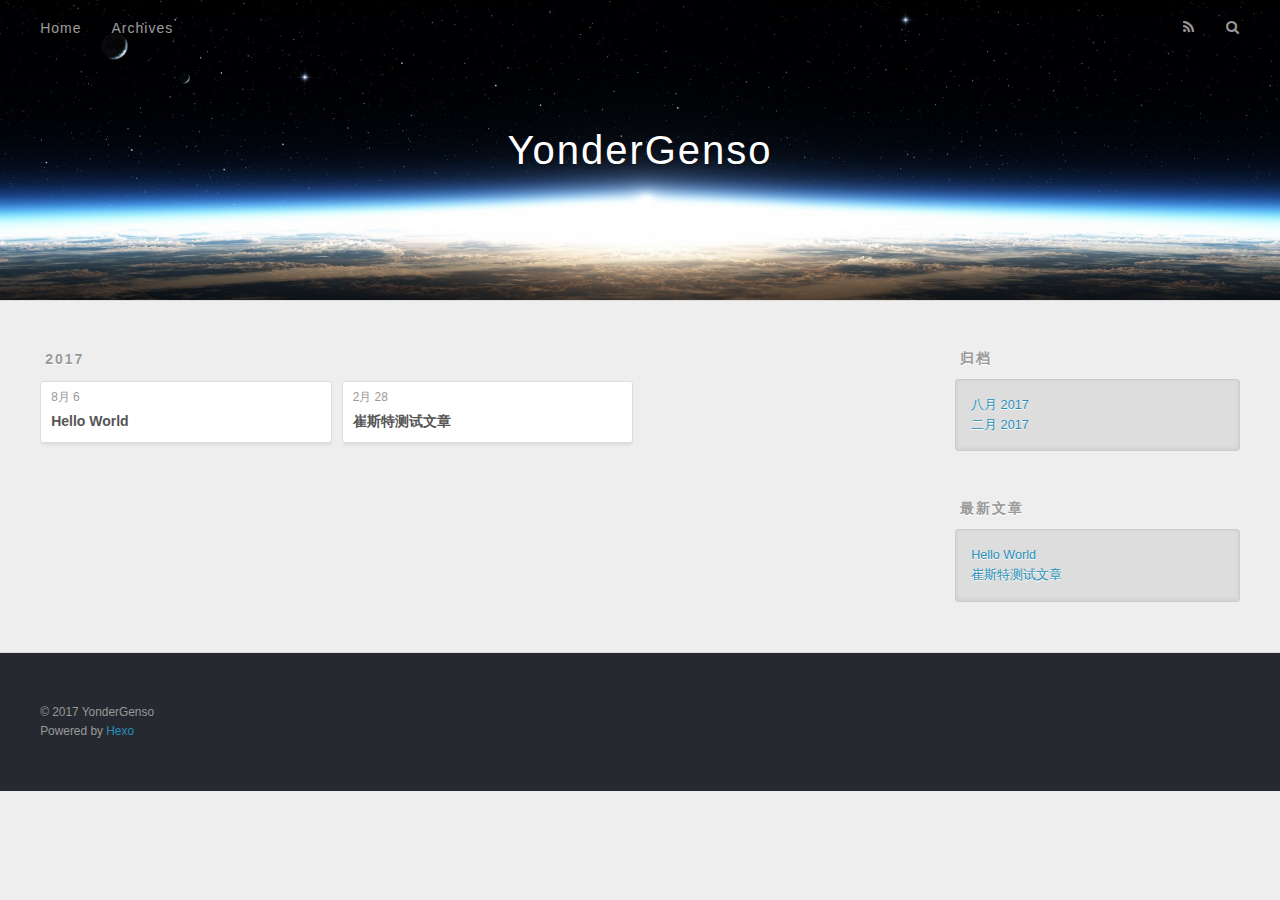
==== archives/index.html @ 3a1c737b "Site updated: 2017-08-07 00:11:37" ====
<!DOCTYPE html>
<html>
<head>
  <meta charset="utf-8">
  
  <title>归档 | YonderGenso</title>
  <meta name="viewport" content="width=device-width, initial-scale=1, maximum-scale=1">
  <meta name="description" content="YonderGenso">
<meta property="og:type" content="website">
<meta property="og:title" content="YonderGenso">
<meta property="og:url" content="https://github.com/YonderGenso/yondergenso.github.io/archives/index.html">
<meta property="og:site_name" content="YonderGenso">
<meta property="og:description" content="YonderGenso">
<meta property="og:locale" content="zh-CN">
<meta name="twitter:card" content="summary">
<meta name="twitter:title" content="YonderGenso">
<meta name="twitter:description" content="YonderGenso">
  
    <link rel="alternate" href="/atom.xml" title="YonderGenso" type="application/atom+xml">
  
  
    <link rel="icon" href="/favicon.png">
  
  
    <link href="//fonts.googleapis.com/css?family=Source+Code+Pro" rel="stylesheet" type="text/css">
  
  <link rel="stylesheet" href="/css/style.css">
  

</head>

<body>
  <div id="container">
    <div id="wrap">
      <header id="header">
  <div id="banner"></div>
  <div id="header-outer" class="outer">
    <div id="header-title" class="inner">
      <h1 id="logo-wrap">
        <a href="/" id="logo">YonderGenso</a>
      </h1>
      
    </div>
    <div id="header-inner" class="inner">
      <nav id="main-nav">
        <a id="main-nav-toggle" class="nav-icon"></a>
        
          <a class="main-nav-link" href="/">Home</a>
        
          <a class="main-nav-link" href="/archives">Archives</a>
        
      </nav>
      <nav id="sub-nav">
        
          <a id="nav-rss-link" class="nav-icon" href="/atom.xml" title="RSS Feed"></a>
        
        <a id="nav-search-btn" class="nav-icon" title="搜索"></a>
      </nav>
      <div id="search-form-wrap">
        <form action="//google.com/search" method="get" accept-charset="UTF-8" class="search-form"><input type="search" name="q" class="search-form-input" placeholder="Search"><button type="submit" class="search-form-submit">&#xF002;</button><input type="hidden" name="sitesearch" value="https://github.com/YonderGenso/yondergenso.github.io"></form>
      </div>
    </div>
  </div>
</header>
      <div class="outer">
        <section id="main">
  
  
    
    
      
      
      <section class="archives-wrap">
        <div class="archive-year-wrap">
          <a href="/archives/2017" class="archive-year">2017</a>
        </div>
        <div class="archives">
    
    <article class="archive-article archive-type-post">
  <div class="archive-article-inner">
    <header class="archive-article-header">
      <a href="/2017/08/06/hello-world/" class="archive-article-date">
  <time datetime="2017-08-06T14:36:03.489Z" itemprop="datePublished">8月 6</time>
</a>
      
  
    <h1 itemprop="name">
      <a class="archive-article-title" href="/2017/08/06/hello-world/">Hello World</a>
    </h1>
  

    </header>
  </div>
</article>
  
    
    
    <article class="archive-article archive-type-post">
  <div class="archive-article-inner">
    <header class="archive-article-header">
      <a href="/2017/02/28/测试文章/" class="archive-article-date">
  <time datetime="2017-02-28T05:03:44.000Z" itemprop="datePublished">2月 28</time>
</a>
      
  
    <h1 itemprop="name">
      <a class="archive-article-title" href="/2017/02/28/测试文章/">崔斯特测试文章</a>
    </h1>
  

    </header>
  </div>
</article>
  
  
    </div></section>
  

</section>
        
          <aside id="sidebar">
  
    

  
    

  
    
  
    
  <div class="widget-wrap">
    <h3 class="widget-title">归档</h3>
    <div class="widget">
      <ul class="archive-list"><li class="archive-list-item"><a class="archive-list-link" href="/archives/2017/08/">八月 2017</a></li><li class="archive-list-item"><a class="archive-list-link" href="/archives/2017/02/">二月 2017</a></li></ul>
    </div>
  </div>


  
    
  <div class="widget-wrap">
    <h3 class="widget-title">最新文章</h3>
    <div class="widget">
      <ul>
        
          <li>
            <a href="/2017/08/06/hello-world/">Hello World</a>
          </li>
        
          <li>
            <a href="/2017/02/28/测试文章/">崔斯特测试文章</a>
          </li>
        
      </ul>
    </div>
  </div>

  
</aside>
        
      </div>
      <footer id="footer">
  
  <div class="outer">
    <div id="footer-info" class="inner">
      &copy; 2017 YonderGenso<br>
      Powered by <a href="http://hexo.io/" target="_blank">Hexo</a>
    </div>
  </div>
</footer>
    </div>
    <nav id="mobile-nav">
  
    <a href="/" class="mobile-nav-link">Home</a>
  
    <a href="/archives" class="mobile-nav-link">Archives</a>
  
</nav>
    

<script src="//ajax.googleapis.com/ajax/libs/jquery/2.0.3/jquery.min.js"></script>


  <link rel="stylesheet" href="/fancybox/jquery.fancybox.css">
  <script src="/fancybox/jquery.fancybox.pack.js"></script>


<script src="/js/script.js"></script>

  </div>
</body>
</html>
---- css/style.css ----
body {
  width: 100%;
}
body:before,
body:after {
  content: "";
  display: table;
}
body:after {
  clear: both;
}
html,
body,
div,
span,
applet,
object,
iframe,
h1,
h2,
h3,
h4,
h5,
h6,
p,
blockquote,
pre,
a,
abbr,
acronym,
address,
big,
cite,
code,
del,
dfn,
em,
img,
ins,
kbd,
q,
s,
samp,
small,
strike,
strong,
sub,
sup,
tt,
var,
dl,
dt,
dd,
ol,
ul,
li,
fieldset,
form,
label,
legend,
table,
caption,
tbody,
tfoot,
thead,
tr,
th,
td {
  margin: 0;
  padding: 0;
  border: 0;
  outline: 0;
  font-weight: inherit;
  font-style: inherit;
  font-family: inherit;
  font-size: 100%;
  vertical-align: baseline;
}
body {
  line-height: 1;
  color: #000;
  background: #fff;
}
ol,
ul {
  list-style: none;
}
table {
  border-collapse: separate;
  border-spacing: 0;
  vertical-align: middle;
}
caption,
th,
td {
  text-align: left;
  font-weight: normal;
  vertical-align: middle;
}
a img {
  border: none;
}
input,
button {
  margin: 0;
  padding: 0;
}
input::-moz-focus-inner,
button::-moz-focus-inner {
  border: 0;
  padding: 0;
}
@font-face {
  font-family: FontAwesome;
  font-style: normal;
  font-weight: normal;
  src: url("fonts/fontawesome-webfont.eot?v=#4.0.3");
  src: url("fonts/fontawesome-webfont.eot?#iefix&v=#4.0.3") format("embedded-opentype"), url("fonts/fontawesome-webfont.woff?v=#4.0.3") format("woff"), url("fonts/fontawesome-webfont.ttf?v=#4.0.3") format("truetype"), url("fonts/fontawesome-webfont.svg#fontawesomeregular?v=#4.0.3") format("svg");
}
html,
body,
#container {
  height: 100%;
}
body {
  background: #eee;
  font: 14px "Helvetica Neue", Helvetica, Arial, sans-serif;
  -webkit-text-size-adjust: 100%;
}
.outer {
  max-width: 1220px;
  margin: 0 auto;
  padding: 0 20px;
}
.outer:before,
.outer:after {
  content: "";
  display: table;
}
.outer:after {
  clear: both;
}
.inner {
  display: inline;
  float: left;
  width: 98.33333333333333%;
  margin: 0 0.833333333333333%;
}
.left,
.alignleft {
  float: left;
}
.right,
.alignright {
  float: right;
}
.clear {
  clear: both;
}
#container {
  position: relative;
}
.mobile-nav-on {
  overflow: hidden;
}
#wrap {
  height: 100%;
  width: 100%;
  position: absolute;
  top: 0;
  left: 0;
  -webkit-transition: 0.2s ease-out;
  -moz-transition: 0.2s ease-out;
  -ms-transition: 0.2s ease-out;
  transition: 0.2s ease-out;
  z-index: 1;
  background: #eee;
}
.mobile-nav-on #wrap {
  left: 280px;
}
@media screen and (min-width: 768px) {
  #main {
    display: inline;
    float: left;
    width: 73.33333333333333%;
    margin: 0 0.833333333333333%;
  }
}
.article-date,
.article-category-link,
.archive-year,
.widget-title {
  text-decoration: none;
  text-transform: uppercase;
  letter-spacing: 2px;
  color: #999;
  margin-bottom: 1em;
  margin-left: 5px;
  line-height: 1em;
  text-shadow: 0 1px #fff;
  font-weight: bold;
}
.article-inner,
.archive-article-inner {
  background: #fff;
  -webkit-box-shadow: 1px 2px 3px #ddd;
  box-shadow: 1px 2px 3px #ddd;
  border: 1px solid #ddd;
  border-radius: 3px;
}
.article-entry h1,
.widget h1 {
  font-size: 2em;
}
.article-entry h2,
.widget h2 {
  font-size: 1.5em;
}
.article-entry h3,
.widget h3 {
  font-size: 1.3em;
}
.article-entry h4,
.widget h4 {
  font-size: 1.2em;
}
.article-entry h5,
.widget h5 {
  font-size: 1em;
}
.article-entry h6,
.widget h6 {
  font-size: 1em;
  color: #999;
}
.article-entry hr,
.widget hr {
  border: 1px dashed #ddd;
}
.article-entry strong,
.widget strong {
  font-weight: bold;
}
.article-entry em,
.widget em,
.article-entry cite,
.widget cite {
  font-style: italic;
}
.article-entry sup,
.widget sup,
.article-entry sub,
.widget sub {
  font-size: 0.75em;
  line-height: 0;
  position: relative;
  vertical-align: baseline;
}
.article-entry sup,
.widget sup {
  top: -0.5em;
}
.article-entry sub,
.widget sub {
  bottom: -0.2em;
}
.article-entry small,
.widget small {
  font-size: 0.85em;
}
.article-entry acronym,
.widget acronym,
.article-entry abbr,
.widget abbr {
  border-bottom: 1px dotted;
}
.article-entry ul,
.widget ul,
.article-entry ol,
.widget ol,
.article-entry dl,
.widget dl {
  margin: 0 20px;
  line-height: 1.6em;
}
.article-entry ul ul,
.widget ul ul,
.article-entry ol ul,
.widget ol ul,
.article-entry ul ol,
.widget ul ol,
.article-entry ol ol,
.widget ol ol {
  margin-top: 0;
  margin-bottom: 0;
}
.article-entry ul,
.widget ul {
  list-style: disc;
}
.article-entry ol,
.widget ol {
  list-style: decimal;
}
.article-entry dt,
.widget dt {
  font-weight: bold;
}
#header {
  height: 300px;
  position: relative;
  border-bottom: 1px solid #ddd;
}
#header:before,
#header:after {
  content: "";
  position: absolute;
  left: 0;
  right: 0;
  height: 40px;
}
#header:before {
  top: 0;
  background: -webkit-linear-gradient(rgba(0,0,0,0.2), transparent);
  background: -moz-linear-gradient(rgba(0,0,0,0.2), transparent);
  background: -ms-linear-gradient(rgba(0,0,0,0.2), transparent);
  background: linear-gradient(rgba(0,0,0,0.2), transparent);
}
#header:after {
  bottom: 0;
  background: -webkit-linear-gradient(transparent, rgba(0,0,0,0.2));
  background: -moz-linear-gradient(transparent, rgba(0,0,0,0.2));
  background: -ms-linear-gradient(transparent, rgba(0,0,0,0.2));
  background: linear-gradient(transparent, rgba(0,0,0,0.2));
}
#header-outer {
  height: 100%;
  position: relative;
}
#header-inner {
  position: relative;
  overflow: hidden;
}
#banner {
  position: absolute;
  top: 0;
  left: 0;
  width: 100%;
  height: 100%;
  background: url("images/banner.jpg") center #000;
  -webkit-background-size: cover;
  -moz-background-size: cover;
  background-size: cover;
  z-index: -1;
}
#header-title {
  text-align: center;
  height: 40px;
  position: absolute;
  top: 50%;
  left: 0;
  margin-top: -20px;
}
#logo,
#subtitle {
  text-decoration: none;
  color: #fff;
  font-weight: 300;
  text-shadow: 0 1px 4px rgba(0,0,0,0.3);
}
#logo {
  font-size: 40px;
  line-height: 40px;
  letter-spacing: 2px;
}
#subtitle {
  font-size: 16px;
  line-height: 16px;
  letter-spacing: 1px;
}
#subtitle-wrap {
  margin-top: 16px;
}
#main-nav {
  float: left;
  margin-left: -15px;
}
.nav-icon,
.main-nav-link {
  float: left;
  color: #fff;
  opacity: 0.6;
  text-decoration: none;
  text-shadow: 0 1px rgba(0,0,0,0.2);
  -webkit-transition: opacity 0.2s;
  -moz-transition: opacity 0.2s;
  -ms-transition: opacity 0.2s;
  transition: opacity 0.2s;
  display: block;
  padding: 20px 15px;
}
.nav-icon:hover,
.main-nav-link:hover {
  opacity: 1;
}
.nav-icon {
  font-family: FontAwesome;
  text-align: center;
  font-size: 14px;
  width: 14px;
  height: 14px;
  padding: 20px 15px;
  position: relative;
  cursor: pointer;
}
.main-nav-link {
  font-weight: 300;
  letter-spacing: 1px;
}
@media screen and (max-width: 479px) {
  .main-nav-link {
    display: none;
  }
}
#main-nav-toggle {
  display: none;
}
#main-nav-toggle:before {
  content: "\f0c9";
}
@media screen and (max-width: 479px) {
  #main-nav-toggle {
    display: block;
  }
}
#sub-nav {
  float: right;
  margin-right: -15px;
}
#nav-rss-link:before {
  content: "\f09e";
}
#nav-search-btn:before {
  content: "\f002";
}
#search-form-wrap {
  position: absolute;
  top: 15px;
  width: 150px;
  height: 30px;
  right: -150px;
  opacity: 0;
  -webkit-transition: 0.2s ease-out;
  -moz-transition: 0.2s ease-out;
  -ms-transition: 0.2s ease-out;
  transition: 0.2s ease-out;
}
#search-form-wrap.on {
  opacity: 1;
  right: 0;
}
@media screen and (max-width: 479px) {
  #search-form-wrap {
    width: 100%;
    right: -100%;
  }
}
.search-form {
  position: absolute;
  top: 0;
  left: 0;
  right: 0;
  background: #fff;
  padding: 5px 15px;
  border-radius: 15px;
  -webkit-box-shadow: 0 0 10px rgba(0,0,0,0.3);
  box-shadow: 0 0 10px rgba(0,0,0,0.3);
}
.search-form-input {
  border: none;
  background: none;
  color: #555;
  width: 100%;
  font: 13px "Helvetica Neue", Helvetica, Arial, sans-serif;
  outline: none;
}
.search-form-input::-webkit-search-results-decoration,
.search-form-input::-webkit-search-cancel-button {
  -webkit-appearance: none;
}
.search-form-submit {
  position: absolute;
  top: 50%;
  right: 10px;
  margin-top: -7px;
  font: 13px FontAwesome;
  border: none;
  background: none;
  color: #bbb;
  cursor: pointer;
}
.search-form-submit:hover,
.search-form-submit:focus {
  color: #777;
}
.article {
  margin: 50px 0;
}
.article-inner {
  overflow: hidden;
}
.article-meta:before,
.article-meta:after {
  content: "";
  display: table;
}
.article-meta:after {
  clear: both;
}
.article-date {
  float: left;
}
.article-category {
  float: left;
  line-height: 1em;
  color: #ccc;
  text-shadow: 0 1px #fff;
  margin-left: 8px;
}
.article-category:before {
  content: "\2022";
}
.article-category-link {
  margin: 0 12px 1em;
}
.article-header {
  padding: 20px 20px 0;
}
.article-title {
  text-decoration: none;
  font-size: 2em;
  font-weight: bold;
  color: #555;
  line-height: 1.1em;
  -webkit-transition: color 0.2s;
  -moz-transition: color 0.2s;
  -ms-transition: color 0.2s;
  transition: color 0.2s;
}
a.article-title:hover {
  color: #258fb8;
}
.article-entry {
  color: #555;
  padding: 0 20px;
}
.article-entry:before,
.article-entry:after {
  content: "";
  display: table;
}
.article-entry:after {
  clear: both;
}
.article-entry p,
.article-entry table {
  line-height: 1.6em;
  margin: 1.6em 0;
}
.article-entry h1,
.article-entry h2,
.article-entry h3,
.article-entry h4,
.article-entry h5,
.article-entry h6 {
  font-weight: bold;
}
.article-entry h1,
.article-entry h2,
.article-entry h3,
.article-entry h4,
.article-entry h5,
.article-entry h6 {
  line-height: 1.1em;
  margin: 1.1em 0;
}
.article-entry a {
  color: #258fb8;
  text-decoration: none;
}
.article-entry a:hover {
  text-decoration: underline;
}
.article-entry ul,
.article-entry ol,
.article-entry dl {
  margin-top: 1.6em;
  margin-bottom: 1.6em;
}
.article-entry img,
.article-entry video {
  max-width: 100%;
  height: auto;
  display: block;
  margin: auto;
}
.article-entry iframe {
  border: none;
}
.article-entry table {
  width: 100%;
  border-collapse: collapse;
  border-spacing: 0;
}
.article-entry th {
  font-weight: bold;
  border-bottom: 3px solid #ddd;
  padding-bottom: 0.5em;
}
.article-entry td {
  border-bottom: 1px solid #ddd;
  padding: 10px 0;
}
.article-entry blockquote {
  font-family: Georgia, "Times New Roman", serif;
  font-size: 1.4em;
  margin: 1.6em 20px;
  text-align: center;
}
.article-entry blockquote footer {
  font-size: 14px;
  margin: 1.6em 0;
  font-family: "Helvetica Neue", Helvetica, Arial, sans-serif;
}
.article-entry blockquote footer cite:before {
  content: "—";
  padding: 0 0.5em;
}
.article-entry .pullquote {
  text-align: left;
  width: 45%;
  margin: 0;
}
.article-entry .pullquote.left {
  margin-left: 0.5em;
  margin-right: 1em;
}
.article-entry .pullquote.right {
  margin-right: 0.5em;
  margin-left: 1em;
}
.article-entry .caption {
  color: #999;
  display: block;
  font-size: 0.9em;
  margin-top: 0.5em;
  position: relative;
  text-align: center;
}
.article-entry .video-container {
  position: relative;
  padding-top: 56.25%;
  height: 0;
  overflow: hidden;
}
.article-entry .video-container iframe,
.article-entry .video-container object,
.article-entry .video-container embed {
  position: absolute;
  top: 0;
  left: 0;
  width: 100%;
  height: 100%;
  margin-top: 0;
}
.article-more-link a {
  display: inline-block;
  line-height: 1em;
  padding: 6px 15px;
  border-radius: 15px;
  background: #eee;
  color: #999;
  text-shadow: 0 1px #fff;
  text-decoration: none;
}
.article-more-link a:hover {
  background: #258fb8;
  color: #fff;
  text-decoration: none;
  text-shadow: 0 1px #1e7293;
}
.article-footer {
  font-size: 0.85em;
  line-height: 1.6em;
  border-top: 1px solid #ddd;
  padding-top: 1.6em;
  margin: 0 20px 20px;
}
.article-footer:before,
.article-footer:after {
  content: "";
  display: table;
}
.article-footer:after {
  clear: both;
}
.article-footer a {
  color: #999;
  text-decoration: none;
}
.article-footer a:hover {
  color: #555;
}
.article-tag-list-item {
  float: left;
  margin-right: 10px;
}
.article-tag-list-link:before {
  content: "#";
}
.article-comment-link {
  float: right;
}
.article-comment-link:before {
  content: "\f075";
  font-family: FontAwesome;
  padding-right: 8px;
}
.article-share-link {
  cursor: pointer;
  float: right;
  margin-left: 20px;
}
.article-share-link:before {
  content: "\f064";
  font-family: FontAwesome;
  padding-right: 6px;
}
#article-nav {
  position: relative;
}
#article-nav:before,
#article-nav:after {
  content: "";
  display: table;
}
#article-nav:after {
  clear: both;
}
@media screen and (min-width: 768px) {
  #article-nav {
    margin: 50px 0;
  }
  #article-nav:before {
    width: 8px;
    height: 8px;
    position: absolute;
    top: 50%;
    left: 50%;
    margin-top: -4px;
    margin-left: -4px;
    content: "";
    border-radius: 50%;
    background: #ddd;
    -webkit-box-shadow: 0 1px 2px #fff;
    box-shadow: 0 1px 2px #fff;
  }
}
.article-nav-link-wrap {
  text-decoration: none;
  text-shadow: 0 1px #fff;
  color: #999;
  -webkit-box-sizing: border-box;
  -moz-box-sizing: border-box;
  box-sizing: border-box;
  margin-top: 50px;
  text-align: center;
  display: block;
}
.article-nav-link-wrap:hover {
  color: #555;
}
@media screen and (min-width: 768px) {
  .article-nav-link-wrap {
    width: 50%;
    margin-top: 0;
  }
}
@media screen and (min-width: 768px) {
  #article-nav-newer {
    float: left;
    text-align: right;
    padding-right: 20px;
  }
}
@media screen and (min-width: 768px) {
  #article-nav-older {
    float: right;
    text-align: left;
    padding-left: 20px;
  }
}
.article-nav-caption {
  text-transform: uppercase;
  letter-spacing: 2px;
  color: #ddd;
  line-height: 1em;
  font-weight: bold;
}
#article-nav-newer .article-nav-caption {
  margin-right: -2px;
}
.article-nav-title {
  font-size: 0.85em;
  line-height: 1.6em;
  margin-top: 0.5em;
}
.article-share-box {
  position: absolute;
  display: none;
  background: #fff;
  -webkit-box-shadow: 1px 2px 10px rgba(0,0,0,0.2);
  box-shadow: 1px 2px 10px rgba(0,0,0,0.2);
  border-radius: 3px;
  margin-left: -145px;
  overflow: hidden;
  z-index: 1;
}
.article-share-box.on {
  display: block;
}
.article-share-input {
  width: 100%;
  background: none;
  -webkit-box-sizing: border-box;
  -moz-box-sizing: border-box;
  box-sizing: border-box;
  font: 14px "Helvetica Neue", Helvetica, Arial, sans-serif;
  padding: 0 15px;
  color: #555;
  outline: none;
  border: 1px solid #ddd;
  border-radius: 3px 3px 0 0;
  height: 36px;
  line-height: 36px;
}
.article-share-links {
  background: #eee;
}
.article-share-links:before,
.article-share-links:after {
  content: "";
  display: table;
}
.article-share-links:after {
  clear: both;
}
.article-share-twitter,
.article-share-facebook,
.article-share-pinterest,
.article-share-google {
  width: 50px;
  height: 36px;
  display: block;
  float: left;
  position: relative;
  color: #999;
  text-shadow: 0 1px #fff;
}
.article-share-twitter:before,
.article-share-facebook:before,
.article-share-pinterest:before,
.article-share-google:before {
  font-size: 20px;
  font-family: FontAwesome;
  width: 20px;
  height: 20px;
  position: absolute;
  top: 50%;
  left: 50%;
  margin-top: -10px;
  margin-left: -10px;
  text-align: center;
}
.article-share-twitter:hover,
.article-share-facebook:hover,
.article-share-pinterest:hover,
.article-share-google:hover {
  color: #fff;
}
.article-share-twitter:before {
  content: "\f099";
}
.article-share-twitter:hover {
  background: #00aced;
  text-shadow: 0 1px #008abe;
}
.article-share-facebook:before {
  content: "\f09a";
}
.article-share-facebook:hover {
  background: #3b5998;
  text-shadow: 0 1px #2f477a;
}
.article-share-pinterest:before {
  content: "\f0d2";
}
.article-share-pinterest:hover {
  background: #cb2027;
  text-shadow: 0 1px #a21a1f;
}
.article-share-google:before {
  content: "\f0d5";
}
.article-share-google:hover {
  background: #dd4b39;
  text-shadow: 0 1px #be3221;
}
.article-gallery {
  background: #000;
  position: relative;
}
.article-gallery-photos {
  position: relative;
  overflow: hidden;
}
.article-gallery-img {
  display: none;
  max-width: 100%;
}
.article-gallery-img:first-child {
  display: block;
}
.article-gallery-img.loaded {
  position: absolute;
  display: block;
}
.article-gallery-img img {
  display: block;
  max-width: 100%;
  margin: 0 auto;
}
#comments {
  background: #fff;
  -webkit-box-shadow: 1px 2px 3px #ddd;
  box-shadow: 1px 2px 3px #ddd;
  padding: 20px;
  border: 1px solid #ddd;
  border-radius: 3px;
  margin: 50px 0;
}
#comments a {
  color: #258fb8;
}
.archives-wrap {
  margin: 50px 0;
}
.archives:before,
.archives:after {
  content: "";
  display: table;
}
.archives:after {
  clear: both;
}
.archive-year-wrap {
  margin-bottom: 1em;
}
.archives {
  -webkit-column-gap: 10px;
  -moz-column-gap: 10px;
  column-gap: 10px;
}
@media screen and (min-width: 480px) and (max-width: 767px) {
  .archives {
    -webkit-column-count: 2;
    -moz-column-count: 2;
    column-count: 2;
  }
}
@media screen and (min-width: 768px) {
  .archives {
    -webkit-column-count: 3;
    -moz-column-count: 3;
    column-count: 3;
  }
}
.archive-article {
  -webkit-column-break-inside: avoid;
  page-break-inside: avoid;
  overflow: hidden;
  break-inside: avoid-column;
}
.archive-article-inner {
  padding: 10px;
  margin-bottom: 15px;
}
.archive-article-title {
  text-decoration: none;
  font-weight: bold;
  color: #555;
  -webkit-transition: color 0.2s;
  -moz-transition: color 0.2s;
  -ms-transition: color 0.2s;
  transition: color 0.2s;
  line-height: 1.6em;
}
.archive-article-title:hover {
  color: #258fb8;
}
.archive-article-footer {
  margin-top: 1em;
}
.archive-article-date {
  color: #999;
  text-decoration: none;
  font-size: 0.85em;
  line-height: 1em;
  margin-bottom: 0.5em;
  display: block;
}
#page-nav {
  margin: 50px auto;
  background: #fff;
  -webkit-box-shadow: 1px 2px 3px #ddd;
  box-shadow: 1px 2px 3px #ddd;
  border: 1px solid #ddd;
  border-radius: 3px;
  text-align: center;
  color: #999;
  overflow: hidden;
}
#page-nav:before,
#page-nav:after {
  content: "";
  display: table;
}
#page-nav:after {
  clear: both;
}
#page-nav a,
#page-nav span {
  padding: 10px 20px;
  line-height: 1;
  height: 2ex;
}
#page-nav a {
  color: #999;
  text-decoration: none;
}
#page-nav a:hover {
  background: #999;
  color: #fff;
}
#page-nav .prev {
  float: left;
}
#page-nav .next {
  float: right;
}
#page-nav .page-number {
  display: inline-block;
}
@media screen and (max-width: 479px) {
  #page-nav .page-number {
    display: none;
  }
}
#page-nav .current {
  color: #555;
  font-weight: bold;
}
#page-nav .space {
  color: #ddd;
}
#footer {
  background: #262a30;
  padding: 50px 0;
  border-top: 1px solid #ddd;
  color: #999;
}
#footer a {
  color: #258fb8;
  text-decoration: none;
}
#footer a:hover {
  text-decoration: underline;
}
#footer-info {
  line-height: 1.6em;
  font-size: 0.85em;
}
.article-entry pre,
.article-entry .highlight {
  background: #2d2d2d;
  margin: 0 -20px;
  padding: 15px 20px;
  border-style: solid;
  border-color: #ddd;
  border-width: 1px 0;
  overflow: auto;
  color: #ccc;
  line-height: 22.400000000000002px;
}
.article-entry .highlight .gutter pre,
.article-entry .gist .gist-file .gist-data .line-numbers {
  color: #666;
  font-size: 0.85em;
}
.article-entry pre,
.article-entry code {
  font-family: "Source Code Pro", Consolas, Monaco, Menlo, Consolas, monospace;
}
.article-entry code {
  background: #eee;
  text-shadow: 0 1px #fff;
  padding: 0 0.3em;
}
.article-entry pre code {
  background: none;
  text-shadow: none;
  padding: 0;
}
.article-entry .highlight pre {
  border: none;
  margin: 0;
  padding: 0;
}
.article-entry .highlight table {
  margin: 0;
  width: auto;
}
.article-entry .highlight td {
  border: none;
  padding: 0;
}
.article-entry .highlight figcaption {
  font-size: 0.85em;
  color: #999;
  line-height: 1em;
  margin-bottom: 1em;
}
.article-entry .highlight figcaption:before,
.article-entry .highlight figcaption:after {
  content: "";
  display: table;
}
.article-entry .highlight figcaption:after {
  clear: both;
}
.article-entry .highlight figcaption a {
  float: right;
}
.article-entry .highlight .gutter pre {
  text-align: right;
  padding-right: 20px;
}
.article-entry .highlight .line {
  height: 22.400000000000002px;
}
.article-entry .highlight .line.marked {
  background: #515151;
}
.article-entry .gist {
  margin: 0 -20px;
  border-style: solid;
  border-color: #ddd;
  border-width: 1px 0;
  background: #2d2d2d;
  padding: 15px 20px 15px 0;
}
.article-entry .gist .gist-file {
  border: none;
  font-family: "Source Code Pro", Consolas, Monaco, Menlo, Consolas, monospace;
  margin: 0;
}
.article-entry .gist .gist-file .gist-data {
  background: none;
  border: none;
}
.article-entry .gist .gist-file .gist-data .line-numbers {
  background: none;
  border: none;
  padding: 0 20px 0 0;
}
.article-entry .gist .gist-file .gist-data .line-data {
  padding: 0 !important;
}
.article-entry .gist .gist-file .highlight {
  margin: 0;
  padding: 0;
  border: none;
}
.article-entry .gist .gist-file .gist-meta {
  background: #2d2d2d;
  color: #999;
  font: 0.85em "Helvetica Neue", Helvetica, Arial, sans-serif;
  text-shadow: 0 0;
  padding: 0;
  margin-top: 1em;
  margin-left: 20px;
}
.article-entry .gist .gist-file .gist-meta a {
  color: #258fb8;
  font-weight: normal;
}
.article-entry .gist .gist-file .gist-meta a:hover {
  text-decoration: underline;
}
pre .comment,
pre .title {
  color: #999;
}
pre .variable,
pre .attribute,
pre .tag,
pre .regexp,
pre .ruby .constant,
pre .xml .tag .title,
pre .xml .pi,
pre .xml .doctype,
pre .html .doctype,
pre .css .id,
pre .css .class,
pre .css .pseudo {
  color: #f2777a;
}
pre .number,
pre .preprocessor,
pre .built_in,
pre .literal,
pre .params,
pre .constant {
  color: #f99157;
}
pre .class,
pre .ruby .class .title,
pre .css .rules .attribute {
  color: #9c9;
}
pre .string,
pre .value,
pre .inheritance,
pre .header,
pre .ruby .symbol,
pre .xml .cdata {
  color: #9c9;
}
pre .css .hexcolor {
  color: #6cc;
}
pre .function,
pre .python .decorator,
pre .python .title,
pre .ruby .function .title,
pre .ruby .title .keyword,
pre .perl .sub,
pre .javascript .title,
pre .coffeescript .title {
  color: #69c;
}
pre .keyword,
pre .javascript .function {
  color: #c9c;
}
@media screen and (max-width: 479px) {
  #mobile-nav {
    position: absolute;
    top: 0;
    left: 0;
    width: 280px;
    height: 100%;
    background: #191919;
    border-right: 1px solid #fff;
  }
}
@media screen and (max-width: 479px) {
  .mobile-nav-link {
    display: block;
    color: #999;
    text-decoration: none;
    padding: 15px 20px;
    font-weight: bold;
  }
  .mobile-nav-link:hover {
    color: #fff;
  }
}
@media screen and (min-width: 768px) {
  #sidebar {
    display: inline;
    float: left;
    width: 23.333333333333332%;
    margin: 0 0.833333333333333%;
  }
}
.widget-wrap {
  margin: 50px 0;
}
.widget {
  color: #777;
  text-shadow: 0 1px #fff;
  background: #ddd;
  -webkit-box-shadow: 0 -1px 4px #ccc inset;
  box-shadow: 0 -1px 4px #ccc inset;
  border: 1px solid #ccc;
  padding: 15px;
  border-radius: 3px;
}
.widget a {
  color: #258fb8;
  text-decoration: none;
}
.widget a:hover {
  text-decoration: underline;
}
.widget ul ul,
.widget ol ul,
.widget dl ul,
.widget ul ol,
.widget ol ol,
.widget dl ol,
.widget ul dl,
.widget ol dl,
.widget dl dl {
  margin-left: 15px;
  list-style: disc;
}
.widget {
  line-height: 1.6em;
  word-wrap: break-word;
  font-size: 0.9em;
}
.widget ul,
.widget ol {
  list-style: none;
  margin: 0;
}
.widget ul ul,
.widget ol ul,
.widget ul ol,
.widget ol ol {
  margin: 0 20px;
}
.widget ul ul,
.widget ol ul {
  list-style: disc;
}
.widget ul ol,
.widget ol ol {
  list-style: decimal;
}
.category-list-count,
.tag-list-count,
.archive-list-count {
  padding-left: 5px;
  color: #999;
  font-size: 0.85em;
}
.category-list-count:before,
.tag-list-count:before,
.archive-list-count:before {
  content: "(";
}
.category-list-count:after,
.tag-list-count:after,
.archive-list-count:after {
  content: ")";
}
.tagcloud a {
  margin-right: 5px;
  display: inline-block;
}
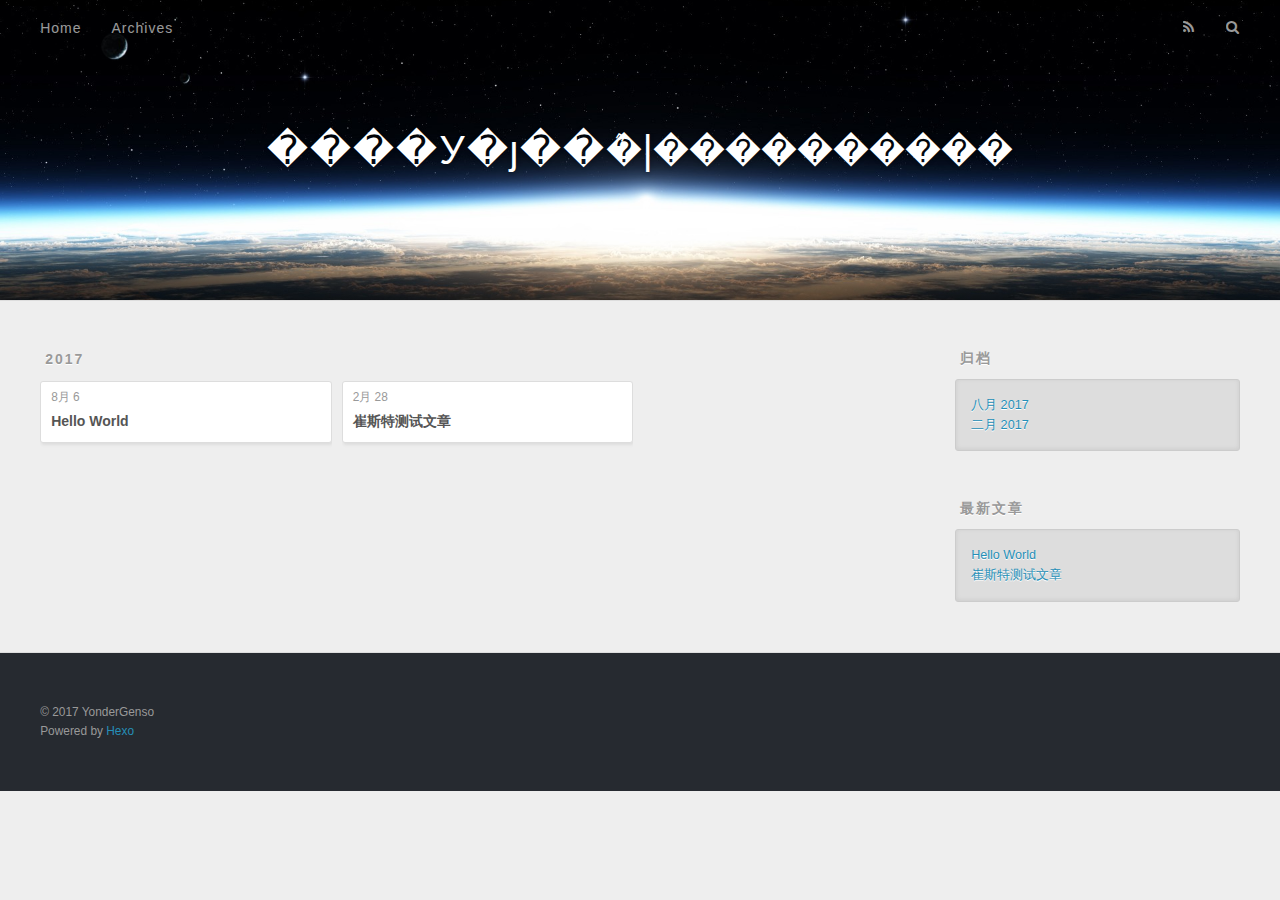
==== commit 5820f5fa: "Site updated: 2017-08-07 00:22:48" ====
--- a/archives/index.html
+++ b/archives/index.html
@@ -3,20 +3,20 @@
 <head>
   <meta charset="utf-8">
   
-  <title>归档 | YonderGenso</title>
+  <title>归档 | ����У�ȷ��ܶ�|����������</title>
   <meta name="viewport" content="width=device-width, initial-scale=1, maximum-scale=1">
-  <meta name="description" content="YonderGenso">
+  <meta name="description" content="У԰,���ݵ��ӿƼ���ѧ,��ѧ,����,�ܶ�">
 <meta property="og:type" content="website">
-<meta property="og:title" content="YonderGenso">
-<meta property="og:url" content="https://github.com/YonderGenso/yondergenso.github.io/archives/index.html">
-<meta property="og:site_name" content="YonderGenso">
-<meta property="og:description" content="YonderGenso">
+<meta property="og:title" content="����У�ȷ��ܶ�|����������">
+<meta property="og:url" content="http://yoursite.com/archives/index.html">
+<meta property="og:site_name" content="����У�ȷ��ܶ�|����������">
+<meta property="og:description" content="У԰,���ݵ��ӿƼ���ѧ,��ѧ,����,�ܶ�">
 <meta property="og:locale" content="zh-CN">
 <meta name="twitter:card" content="summary">
-<meta name="twitter:title" content="YonderGenso">
-<meta name="twitter:description" content="YonderGenso">
+<meta name="twitter:title" content="����У�ȷ��ܶ�|����������">
+<meta name="twitter:description" content="У԰,���ݵ��ӿƼ���ѧ,��ѧ,����,�ܶ�">
   
-    <link rel="alternate" href="/atom.xml" title="YonderGenso" type="application/atom+xml">
+    <link rel="alternate" href="/atom.xml" title="����У�ȷ��ܶ�|����������" type="application/atom+xml">
   
   
     <link rel="icon" href="/favicon.png">
@@ -37,7 +37,7 @@
   <div id="header-outer" class="outer">
     <div id="header-title" class="inner">
       <h1 id="logo-wrap">
-        <a href="/" id="logo">YonderGenso</a>
+        <a href="/" id="logo">����У�ȷ��ܶ�|����������</a>
       </h1>
       
     </div>
@@ -57,7 +57,7 @@
         <a id="nav-search-btn" class="nav-icon" title="搜索"></a>
       </nav>
       <div id="search-form-wrap">
-        <form action="//google.com/search" method="get" accept-charset="UTF-8" class="search-form"><input type="search" name="q" class="search-form-input" placeholder="Search"><button type="submit" class="search-form-submit">&#xF002;</button><input type="hidden" name="sitesearch" value="https://github.com/YonderGenso/yondergenso.github.io"></form>
+        <form action="//google.com/search" method="get" accept-charset="UTF-8" class="search-form"><input type="search" name="q" class="search-form-input" placeholder="Search"><button type="submit" class="search-form-submit">&#xF002;</button><input type="hidden" name="sitesearch" value="http://yoursite.com"></form>
       </div>
     </div>
   </div>
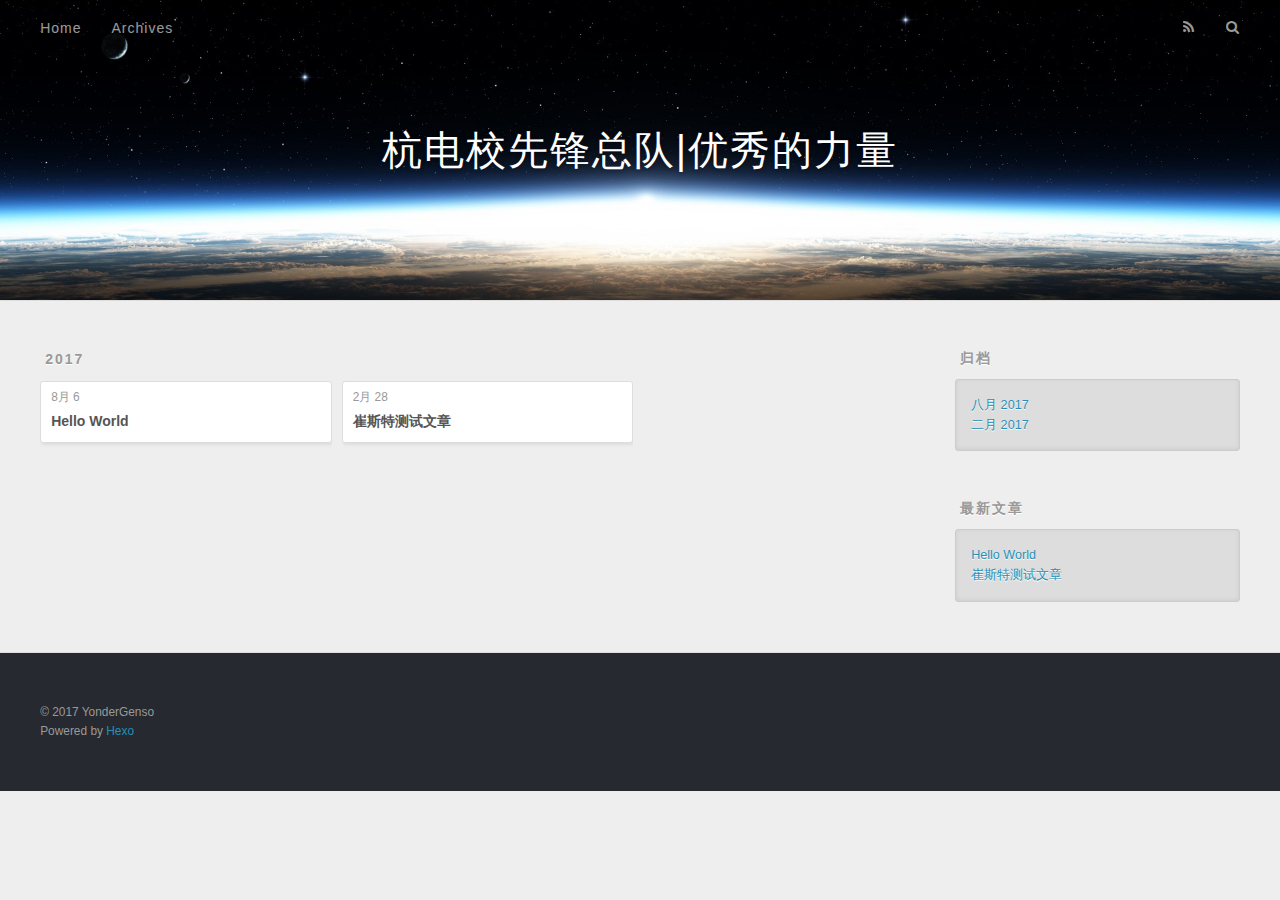
==== commit 65c9df23: "Site updated: 2017-08-07 00:27:06" ====
--- a/archives/index.html
+++ b/archives/index.html
@@ -3,20 +3,20 @@
 <head>
   <meta charset="utf-8">
   
-  <title>归档 | ����У�ȷ��ܶ�|����������</title>
+  <title>归档 | 杭电校先锋总队|优秀的力量</title>
   <meta name="viewport" content="width=device-width, initial-scale=1, maximum-scale=1">
-  <meta name="description" content="У԰,���ݵ��ӿƼ���ѧ,��ѧ,����,�ܶ�">
+  <meta name="description" content="校园,杭州电子科技大学,大学,杭电,总队">
 <meta property="og:type" content="website">
-<meta property="og:title" content="����У�ȷ��ܶ�|����������">
+<meta property="og:title" content="杭电校先锋总队|优秀的力量">
 <meta property="og:url" content="http://yoursite.com/archives/index.html">
-<meta property="og:site_name" content="����У�ȷ��ܶ�|����������">
-<meta property="og:description" content="У԰,���ݵ��ӿƼ���ѧ,��ѧ,����,�ܶ�">
+<meta property="og:site_name" content="杭电校先锋总队|优秀的力量">
+<meta property="og:description" content="校园,杭州电子科技大学,大学,杭电,总队">
 <meta property="og:locale" content="zh-CN">
 <meta name="twitter:card" content="summary">
-<meta name="twitter:title" content="����У�ȷ��ܶ�|����������">
-<meta name="twitter:description" content="У԰,���ݵ��ӿƼ���ѧ,��ѧ,����,�ܶ�">
+<meta name="twitter:title" content="杭电校先锋总队|优秀的力量">
+<meta name="twitter:description" content="校园,杭州电子科技大学,大学,杭电,总队">
   
-    <link rel="alternate" href="/atom.xml" title="����У�ȷ��ܶ�|����������" type="application/atom+xml">
+    <link rel="alternate" href="/atom.xml" title="杭电校先锋总队|优秀的力量" type="application/atom+xml">
   
   
     <link rel="icon" href="/favicon.png">
@@ -37,7 +37,7 @@
   <div id="header-outer" class="outer">
     <div id="header-title" class="inner">
       <h1 id="logo-wrap">
-        <a href="/" id="logo">����У�ȷ��ܶ�|����������</a>
+        <a href="/" id="logo">杭电校先锋总队|优秀的力量</a>
       </h1>
       
     </div>
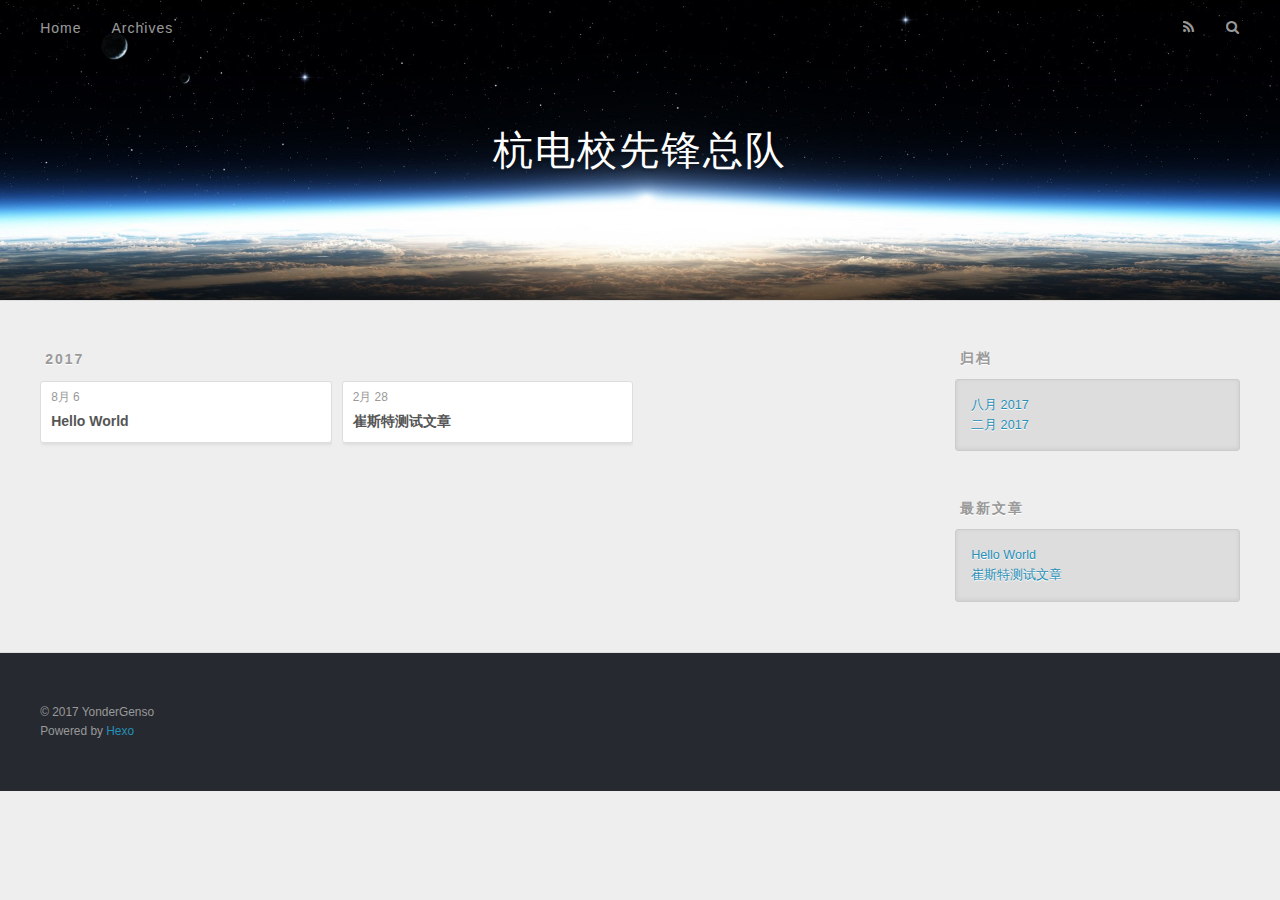
==== commit 9f74b81b: "Site updated: 2017-08-07 00:29:04" ====
--- a/archives/index.html
+++ b/archives/index.html
@@ -3,20 +3,17 @@
 <head>
   <meta charset="utf-8">
   
-  <title>归档 | 杭电校先锋总队|优秀的力量</title>
+  <title>归档 | 杭电校先锋总队</title>
   <meta name="viewport" content="width=device-width, initial-scale=1, maximum-scale=1">
-  <meta name="description" content="校园,杭州电子科技大学,大学,杭电,总队">
-<meta property="og:type" content="website">
-<meta property="og:title" content="杭电校先锋总队|优秀的力量">
+  <meta property="og:type" content="website">
+<meta property="og:title" content="杭电校先锋总队">
 <meta property="og:url" content="http://yoursite.com/archives/index.html">
-<meta property="og:site_name" content="杭电校先锋总队|优秀的力量">
-<meta property="og:description" content="校园,杭州电子科技大学,大学,杭电,总队">
+<meta property="og:site_name" content="杭电校先锋总队">
 <meta property="og:locale" content="zh-CN">
 <meta name="twitter:card" content="summary">
-<meta name="twitter:title" content="杭电校先锋总队|优秀的力量">
-<meta name="twitter:description" content="校园,杭州电子科技大学,大学,杭电,总队">
+<meta name="twitter:title" content="杭电校先锋总队">
   
-    <link rel="alternate" href="/atom.xml" title="杭电校先锋总队|优秀的力量" type="application/atom+xml">
+    <link rel="alternate" href="/atom.xml" title="杭电校先锋总队" type="application/atom+xml">
   
   
     <link rel="icon" href="/favicon.png">
@@ -37,7 +34,7 @@
   <div id="header-outer" class="outer">
     <div id="header-title" class="inner">
       <h1 id="logo-wrap">
-        <a href="/" id="logo">杭电校先锋总队|优秀的力量</a>
+        <a href="/" id="logo">杭电校先锋总队</a>
       </h1>
       
     </div>
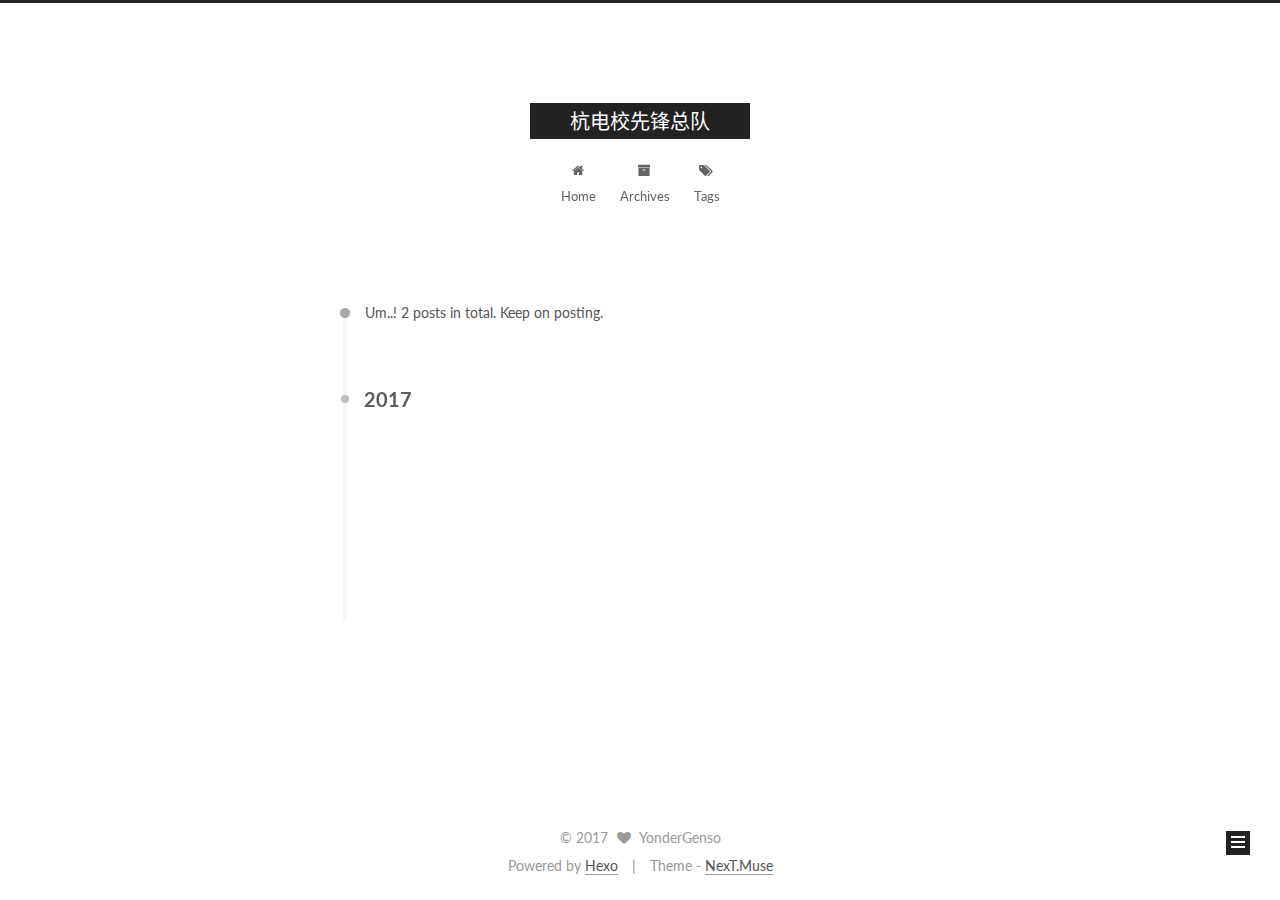
==== commit 063059a8: "Site updated: 2017-08-07 00:39:46" ====
--- a/archives/index.html
+++ b/archives/index.html
@@ -1,190 +1,597 @@
 <!DOCTYPE html>
-<html>
+
+
+
+  
+
+
+<html class="theme-next muse use-motion" lang="zh-CN">
 <head>
-  <meta charset="utf-8">
-  
-  <title>归档 | 杭电校先锋总队</title>
-  <meta name="viewport" content="width=device-width, initial-scale=1, maximum-scale=1">
-  <meta property="og:type" content="website">
+  <meta charset="UTF-8"/>
+<meta http-equiv="X-UA-Compatible" content="IE=edge" />
+<meta name="viewport" content="width=device-width, initial-scale=1, maximum-scale=1"/>
+<meta name="theme-color" content="#222">
+
+
+
+
+
+
+
+
+
+<meta http-equiv="Cache-Control" content="no-transform" />
+<meta http-equiv="Cache-Control" content="no-siteapp" />
+
+
+
+
+
+
+
+
+
+
+
+
+
+
+
+  
+  
+  <link href="/lib/fancybox/source/jquery.fancybox.css?v=2.1.5" rel="stylesheet" type="text/css" />
+
+
+
+
+  
+  
+  
+  
+
+  
+    
+    
+  
+
+  
+
+  
+
+  
+
+  
+
+  
+    
+    
+    <link href="//fonts.googleapis.com/css?family=Lato:300,300italic,400,400italic,700,700italic&subset=latin,latin-ext" rel="stylesheet" type="text/css">
+  
+
+
+
+
+
+
+<link href="/lib/font-awesome/css/font-awesome.min.css?v=4.6.2" rel="stylesheet" type="text/css" />
+
+<link href="/css/main.css?v=5.1.2" rel="stylesheet" type="text/css" />
+
+
+  <meta name="keywords" content="Hexo, NexT" />
+
+
+
+
+
+
+
+
+  <link rel="shortcut icon" type="image/x-icon" href="/favicon.ico?v=5.1.2" />
+
+
+
+
+
+
+<meta property="og:type" content="website">
 <meta property="og:title" content="杭电校先锋总队">
 <meta property="og:url" content="http://yoursite.com/archives/index.html">
 <meta property="og:site_name" content="杭电校先锋总队">
 <meta property="og:locale" content="zh-CN">
 <meta name="twitter:card" content="summary">
 <meta name="twitter:title" content="杭电校先锋总队">
-  
-    <link rel="alternate" href="/atom.xml" title="杭电校先锋总队" type="application/atom+xml">
-  
-  
-    <link rel="icon" href="/favicon.png">
-  
-  
-    <link href="//fonts.googleapis.com/css?family=Source+Code+Pro" rel="stylesheet" type="text/css">
-  
-  <link rel="stylesheet" href="/css/style.css">
-  
+
+
+
+<script type="text/javascript" id="hexo.configurations">
+  var NexT = window.NexT || {};
+  var CONFIG = {
+    root: '/',
+    scheme: 'Muse',
+    sidebar: {"position":"left","display":"post","offset":12,"offset_float":12,"b2t":false,"scrollpercent":false,"onmobile":false},
+    fancybox: true,
+    tabs: true,
+    motion: true,
+    duoshuo: {
+      userId: '0',
+      author: 'Author'
+    },
+    algolia: {
+      applicationID: '',
+      apiKey: '',
+      indexName: '',
+      hits: {"per_page":10},
+      labels: {"input_placeholder":"Search for Posts","hits_empty":"We didn't find any results for the search: ${query}","hits_stats":"${hits} results found in ${time} ms"}
+    }
+  };
+</script>
+
+
+
+  <link rel="canonical" href="http://yoursite.com/archives/"/>
+
+
+
+
+
+  <title>Archive | 杭电校先锋总队</title>
+  
+
+
+
+
+
+
+
+
+
+
+
+
+
 
 </head>
 
-<body>
-  <div id="container">
-    <div id="wrap">
-      <header id="header">
-  <div id="banner"></div>
-  <div id="header-outer" class="outer">
-    <div id="header-title" class="inner">
-      <h1 id="logo-wrap">
-        <a href="/" id="logo">杭电校先锋总队</a>
-      </h1>
-      
+<body itemscope itemtype="http://schema.org/WebPage" lang="zh-CN">
+
+  
+  
+    
+  
+
+  <div class="container sidebar-position-left  page-archive  ">
+    <div class="headband"></div>
+
+    <header id="header" class="header" itemscope itemtype="http://schema.org/WPHeader">
+      <div class="header-inner"><div class="site-brand-wrapper">
+  <div class="site-meta ">
+    
+
+    <div class="custom-logo-site-title">
+      <a href="/"  class="brand" rel="start">
+        <span class="logo-line-before"><i></i></span>
+        <span class="site-title">杭电校先锋总队</span>
+        <span class="logo-line-after"><i></i></span>
+      </a>
     </div>
-    <div id="header-inner" class="inner">
-      <nav id="main-nav">
-        <a id="main-nav-toggle" class="nav-icon"></a>
-        
-          <a class="main-nav-link" href="/">Home</a>
-        
-          <a class="main-nav-link" href="/archives">Archives</a>
-        
-      </nav>
-      <nav id="sub-nav">
-        
-          <a id="nav-rss-link" class="nav-icon" href="/atom.xml" title="RSS Feed"></a>
-        
-        <a id="nav-search-btn" class="nav-icon" title="搜索"></a>
-      </nav>
-      <div id="search-form-wrap">
-        <form action="//google.com/search" method="get" accept-charset="UTF-8" class="search-form"><input type="search" name="q" class="search-form-input" placeholder="Search"><button type="submit" class="search-form-submit">&#xF002;</button><input type="hidden" name="sitesearch" value="http://yoursite.com"></form>
+      
+        <p class="site-subtitle"></p>
+      
+  </div>
+
+  <div class="site-nav-toggle">
+    <button>
+      <span class="btn-bar"></span>
+      <span class="btn-bar"></span>
+      <span class="btn-bar"></span>
+    </button>
+  </div>
+</div>
+
+<nav class="site-nav">
+  
+
+  
+    <ul id="menu" class="menu">
+      
+        
+        <li class="menu-item menu-item-home">
+          <a href="/" rel="section">
+            
+              <i class="menu-item-icon fa fa-fw fa-home"></i> <br />
+            
+            Home
+          </a>
+        </li>
+      
+        
+        <li class="menu-item menu-item-archives">
+          <a href="/archives/" rel="section">
+            
+              <i class="menu-item-icon fa fa-fw fa-archive"></i> <br />
+            
+            Archives
+          </a>
+        </li>
+      
+        
+        <li class="menu-item menu-item-tags">
+          <a href="/tags/" rel="section">
+            
+              <i class="menu-item-icon fa fa-fw fa-tags"></i> <br />
+            
+            Tags
+          </a>
+        </li>
+      
+
+      
+    </ul>
+  
+
+  
+</nav>
+
+
+
+ </div>
+    </header>
+
+    <main id="main" class="main">
+      <div class="main-inner">
+        <div class="content-wrap">
+          <div id="content" class="content">
+            
+
+  
+  
+  
+  <div class="post-block archive">
+    <div id="posts" class="posts-collapse">
+      <span class="archive-move-on"></span>
+
+      <span class="archive-page-counter">
+        
+        
+        
+          
+        
+        Um..! 2 posts in total. Keep on posting.
+      </span>
+
+      
+
+        
+        
+        
+
+        
+          
+          <div class="collection-title">
+            <h2 class="archive-year motion-element" id="archive-year-2017">2017</h2>
+          </div>
+        
+        
+
+        
+
+  <article class="post post-type-normal" itemscope itemtype="http://schema.org/Article">
+    <header class="post-header">
+
+      <h2 class="post-title">
+        
+            <a class="post-title-link" href="/2017/08/06/hello-world/" itemprop="url">
+              
+                <span itemprop="name">Hello World</span>
+              
+            </a>
+        
+      </h2>
+
+      <div class="post-meta">
+        <time class="post-time" itemprop="dateCreated"
+              datetime="2017-08-06T22:36:03+08:00"
+              content="2017-08-06" >
+          08-06
+        </time>
       </div>
+
+    </header>
+  </article>
+
+
+
+      
+
+        
+        
+        
+
+        
+        
+
+        
+
+  <article class="post post-type-normal" itemscope itemtype="http://schema.org/Article">
+    <header class="post-header">
+
+      <h2 class="post-title">
+        
+            <a class="post-title-link" href="/2017/02/28/测试文章/" itemprop="url">
+              
+                <span itemprop="name">崔斯特测试文章</span>
+              
+            </a>
+        
+      </h2>
+
+      <div class="post-meta">
+        <time class="post-time" itemprop="dateCreated"
+              datetime="2017-02-28T13:03:44+08:00"
+              content="2017-02-28" >
+          02-28
+        </time>
+      </div>
+
+    </header>
+  </article>
+
+
+
+      
+
     </div>
   </div>
-</header>
-      <div class="outer">
-        <section id="main">
-  
-  
-    
-    
-      
-      
-      <section class="archives-wrap">
-        <div class="archive-year-wrap">
-          <a href="/archives/2017" class="archive-year">2017</a>
+  
+  
+  
+
+  
+
+
+
+          </div>
+          
+
+
+          
+
         </div>
-        <div class="archives">
-    
-    <article class="archive-article archive-type-post">
-  <div class="archive-article-inner">
-    <header class="archive-article-header">
-      <a href="/2017/08/06/hello-world/" class="archive-article-date">
-  <time datetime="2017-08-06T14:36:03.489Z" itemprop="datePublished">8月 6</time>
-</a>
-      
-  
-    <h1 itemprop="name">
-      <a class="archive-article-title" href="/2017/08/06/hello-world/">Hello World</a>
-    </h1>
-  
-
-    </header>
-  </div>
-</article>
-  
-    
-    
-    <article class="archive-article archive-type-post">
-  <div class="archive-article-inner">
-    <header class="archive-article-header">
-      <a href="/2017/02/28/测试文章/" class="archive-article-date">
-  <time datetime="2017-02-28T05:03:44.000Z" itemprop="datePublished">2月 28</time>
-</a>
-      
-  
-    <h1 itemprop="name">
-      <a class="archive-article-title" href="/2017/02/28/测试文章/">崔斯特测试文章</a>
-    </h1>
-  
-
-    </header>
-  </div>
-</article>
-  
-  
-    </div></section>
-  
-
-</section>
-        
-          <aside id="sidebar">
-  
-    
-
-  
-    
-
-  
-    
-  
-    
-  <div class="widget-wrap">
-    <h3 class="widget-title">归档</h3>
-    <div class="widget">
-      <ul class="archive-list"><li class="archive-list-item"><a class="archive-list-link" href="/archives/2017/08/">八月 2017</a></li><li class="archive-list-item"><a class="archive-list-link" href="/archives/2017/02/">二月 2017</a></li></ul>
+        
+          
+  
+  <div class="sidebar-toggle">
+    <div class="sidebar-toggle-line-wrap">
+      <span class="sidebar-toggle-line sidebar-toggle-line-first"></span>
+      <span class="sidebar-toggle-line sidebar-toggle-line-middle"></span>
+      <span class="sidebar-toggle-line sidebar-toggle-line-last"></span>
     </div>
   </div>
 
-
-  
-    
-  <div class="widget-wrap">
-    <h3 class="widget-title">最新文章</h3>
-    <div class="widget">
-      <ul>
-        
-          <li>
-            <a href="/2017/08/06/hello-world/">Hello World</a>
-          </li>
-        
-          <li>
-            <a href="/2017/02/28/测试文章/">崔斯特测试文章</a>
-          </li>
-        
-      </ul>
+  <aside id="sidebar" class="sidebar">
+    
+    <div class="sidebar-inner">
+
+      
+
+      
+
+      <section class="site-overview sidebar-panel sidebar-panel-active">
+        <div class="site-author motion-element" itemprop="author" itemscope itemtype="http://schema.org/Person">
+          <img class="site-author-image" itemprop="image"
+               src="/images/avatar.gif"
+               alt="YonderGenso" />
+          <p class="site-author-name" itemprop="name">YonderGenso</p>
+           
+              <p class="site-description motion-element" itemprop="description"></p>
+          
+        </div>
+        <nav class="site-state motion-element">
+
+          
+            <div class="site-state-item site-state-posts">
+              <a href="/archives/">
+                <span class="site-state-item-count">2</span>
+                <span class="site-state-item-name">posts</span>
+              </a>
+            </div>
+          
+
+          
+
+          
+
+        </nav>
+
+        
+
+        <div class="links-of-author motion-element">
+          
+        </div>
+
+        
+        
+
+        
+        
+
+        
+
+
+      </section>
+
+      
+
+      
+
     </div>
+  </aside>
+
+
+        
+      </div>
+    </main>
+
+    <footer id="footer" class="footer">
+      <div class="footer-inner">
+        <div class="copyright" >
+  
+  &copy; 
+  <span itemprop="copyrightYear">2017</span>
+  <span class="with-love">
+    <i class="fa fa-heart"></i>
+  </span>
+  <span class="author" itemprop="copyrightHolder">YonderGenso</span>
+</div>
+
+
+<div class="powered-by">
+  Powered by <a class="theme-link" href="https://hexo.io">Hexo</a>
+</div>
+
+<div class="theme-info">
+  Theme -
+  <a class="theme-link" href="https://github.com/iissnan/hexo-theme-next">
+    NexT.Muse
+  </a>
+</div>
+
+
+        
+
+        
+      </div>
+    </footer>
+
+    
+      <div class="back-to-top">
+        <i class="fa fa-arrow-up"></i>
+        
+      </div>
+    
+
   </div>
 
   
-</aside>
-        
-      </div>
-      <footer id="footer">
-  
-  <div class="outer">
-    <div id="footer-info" class="inner">
-      &copy; 2017 YonderGenso<br>
-      Powered by <a href="http://hexo.io/" target="_blank">Hexo</a>
-    </div>
-  </div>
-</footer>
-    </div>
-    <nav id="mobile-nav">
-  
-    <a href="/" class="mobile-nav-link">Home</a>
-  
-    <a href="/archives" class="mobile-nav-link">Archives</a>
-  
-</nav>
-    
-
-<script src="//ajax.googleapis.com/ajax/libs/jquery/2.0.3/jquery.min.js"></script>
-
-
-  <link rel="stylesheet" href="/fancybox/jquery.fancybox.css">
-  <script src="/fancybox/jquery.fancybox.pack.js"></script>
-
-
-<script src="/js/script.js"></script>
-
-  </div>
+
+<script type="text/javascript">
+  if (Object.prototype.toString.call(window.Promise) !== '[object Function]') {
+    window.Promise = null;
+  }
+</script>
+
+
+
+
+
+
+
+
+
+  
+
+
+
+
+
+
+
+
+
+
+
+
+  
+  <script type="text/javascript" src="/lib/jquery/index.js?v=2.1.3"></script>
+
+  
+  <script type="text/javascript" src="/lib/fastclick/lib/fastclick.min.js?v=1.0.6"></script>
+
+  
+  <script type="text/javascript" src="/lib/jquery_lazyload/jquery.lazyload.js?v=1.9.7"></script>
+
+  
+  <script type="text/javascript" src="/lib/velocity/velocity.min.js?v=1.2.1"></script>
+
+  
+  <script type="text/javascript" src="/lib/velocity/velocity.ui.min.js?v=1.2.1"></script>
+
+  
+  <script type="text/javascript" src="/lib/fancybox/source/jquery.fancybox.pack.js?v=2.1.5"></script>
+
+
+  
+
+
+  <script type="text/javascript" src="/js/src/utils.js?v=5.1.2"></script>
+
+  <script type="text/javascript" src="/js/src/motion.js?v=5.1.2"></script>
+
+
+
+  
+  
+
+  
+  
+    <script type="text/javascript" id="motion.page.archive">
+      $('.archive-year').velocity('transition.slideLeftIn');
+    </script>
+  
+
+
+  
+
+
+  <script type="text/javascript" src="/js/src/bootstrap.js?v=5.1.2"></script>
+
+
+
+  
+
+
+  
+
+
+
+
+	
+
+
+
+
+
+  
+
+
+
+
+
+  
+
+
+
+
+
+
+  
+
+
+
+
+
+  
+
+  
+
+  
+
+  
+
+  
+
+  
+
 </body>
-</html>+</html>
--- a/css/main.css
+++ b/css/main.css
@@ -0,0 +1,2648 @@
+/* normalize.css v3.0.2 | MIT License | git.io/normalize */
+html {
+  font-family: sans-serif; /* 1 */
+  -ms-text-size-adjust: 100%; /* 2 */
+  -webkit-text-size-adjust: 100%; /* 2 */
+}
+body {
+  margin: 0;
+}
+article,
+aside,
+details,
+figcaption,
+figure,
+footer,
+header,
+hgroup,
+main,
+menu,
+nav,
+section,
+summary {
+  display: block;
+}
+audio,
+canvas,
+progress,
+video {
+  display: inline-block; /* 1 */
+  vertical-align: baseline; /* 2 */
+}
+audio:not([controls]) {
+  display: none;
+  height: 0;
+}
+[hidden],
+template {
+  display: none;
+}
+a {
+  background-color: transparent;
+}
+a:active,
+a:hover {
+  outline: 0;
+}
+abbr[title] {
+  border-bottom: 1px dotted;
+}
+b,
+strong {
+  font-weight: bold;
+}
+dfn {
+  font-style: italic;
+}
+h1 {
+  font-size: 2em;
+  margin: 0.67em 0;
+}
+mark {
+  background: #ff0;
+  color: #000;
+}
+small {
+  font-size: 80%;
+}
+sub,
+sup {
+  font-size: 75%;
+  line-height: 0;
+  position: relative;
+  vertical-align: baseline;
+}
+sup {
+  top: -0.5em;
+}
+sub {
+  bottom: -0.25em;
+}
+img {
+  border: 0;
+}
+svg:not(:root) {
+  overflow: hidden;
+}
+figure {
+  margin: 1em 40px;
+}
+hr {
+  -moz-box-sizing: content-box;
+  box-sizing: content-box;
+  height: 0;
+}
+pre {
+  overflow: auto;
+}
+code,
+kbd,
+pre,
+samp {
+  font-family: monospace, monospace;
+  font-size: 1em;
+}
+button,
+input,
+optgroup,
+select,
+textarea {
+  color: inherit; /* 1 */
+  font: inherit; /* 2 */
+  margin: 0; /* 3 */
+}
+button {
+  overflow: visible;
+}
+button,
+select {
+  text-transform: none;
+}
+button,
+html input[type="button"],
+input[type="reset"],
+input[type="submit"] {
+  -webkit-appearance: button; /* 2 */
+  cursor: pointer; /* 3 */
+}
+button[disabled],
+html input[disabled] {
+  cursor: default;
+}
+button::-moz-focus-inner,
+input::-moz-focus-inner {
+  border: 0;
+  padding: 0;
+}
+input {
+  line-height: normal;
+}
+input[type="checkbox"],
+input[type="radio"] {
+  box-sizing: border-box; /* 1 */
+  padding: 0; /* 2 */
+}
+input[type="number"]::-webkit-inner-spin-button,
+input[type="number"]::-webkit-outer-spin-button {
+  height: auto;
+}
+input[type="search"] {
+  -webkit-appearance: textfield; /* 1 */
+  -moz-box-sizing: content-box;
+  -webkit-box-sizing: content-box; /* 2 */
+  box-sizing: content-box;
+}
+input[type="search"]::-webkit-search-cancel-button,
+input[type="search"]::-webkit-search-decoration {
+  -webkit-appearance: none;
+}
+fieldset {
+  border: 1px solid #c0c0c0;
+  margin: 0 2px;
+  padding: 0.35em 0.625em 0.75em;
+}
+legend {
+  border: 0; /* 1 */
+  padding: 0; /* 2 */
+}
+textarea {
+  overflow: auto;
+}
+optgroup {
+  font-weight: bold;
+}
+table {
+  border-collapse: collapse;
+  border-spacing: 0;
+}
+td,
+th {
+  padding: 0;
+}
+::selection {
+  background: #262a30;
+  color: #fff;
+}
+body {
+  position: relative;
+  font-family: 'Lato', "PingFang SC", "Microsoft YaHei", sans-serif;
+  font-size: 14px;
+  line-height: 2;
+  color: #555;
+  background: #fff;
+}
+@media (max-width: 767px) {
+  body {
+    padding-right: 0 !important;
+  }
+}
+@media (min-width: 768px) and (max-width: 991px) {
+  body {
+    padding-right: 0 !important;
+  }
+}
+@media (min-width: 1600px) {
+  body {
+    font-size: 16px;
+  }
+}
+h1,
+h2,
+h3,
+h4,
+h5,
+h6 {
+  margin: 0;
+  padding: 0;
+  font-weight: bold;
+  line-height: 1.5;
+  font-family: 'Lato', "PingFang SC", "Microsoft YaHei", sans-serif;
+}
+h2,
+h3,
+h4,
+h5,
+h6 {
+  margin: 20px 0 15px;
+}
+h1 {
+  font-size: 22px;
+}
+@media (max-width: 767px) {
+  h1 {
+    font-size: 18px;
+  }
+}
+h2 {
+  font-size: 20px;
+}
+@media (max-width: 767px) {
+  h2 {
+    font-size: 16px;
+  }
+}
+h3 {
+  font-size: 18px;
+}
+@media (max-width: 767px) {
+  h3 {
+    font-size: 14px;
+  }
+}
+h4 {
+  font-size: 16px;
+}
+@media (max-width: 767px) {
+  h4 {
+    font-size: 12px;
+  }
+}
+h5 {
+  font-size: 14px;
+}
+@media (max-width: 767px) {
+  h5 {
+    font-size: 10px;
+  }
+}
+h6 {
+  font-size: 12px;
+}
+@media (max-width: 767px) {
+  h6 {
+    font-size: 8px;
+  }
+}
+p {
+  margin: 0 0 20px 0;
+}
+a {
+  color: #555;
+  text-decoration: none;
+  border-bottom: 1px solid #999;
+  word-wrap: break-word;
+}
+a:hover {
+  color: #222;
+  border-bottom-color: #222;
+}
+blockquote {
+  margin: 0;
+  padding: 0;
+}
+img {
+  display: block;
+  margin: auto;
+  max-width: 100%;
+  height: auto;
+}
+hr {
+  margin: 40px 0;
+  height: 3px;
+  border: none;
+  background-color: #ddd;
+  background-image: repeating-linear-gradient(-45deg, #fff, #fff 4px, transparent 4px, transparent 8px);
+}
+blockquote {
+  padding: 0 15px;
+  color: #666;
+  border-left: 4px solid #ddd;
+}
+blockquote cite::before {
+  content: "-";
+  padding: 0 5px;
+}
+dt {
+  font-weight: 700;
+}
+dd {
+  margin: 0;
+  padding: 0;
+}
+.text-left {
+  text-align: left;
+}
+.text-center {
+  text-align: center;
+}
+.text-right {
+  text-align: right;
+}
+.text-justify {
+  text-align: justify;
+}
+.text-nowrap {
+  white-space: nowrap;
+}
+.text-lowercase {
+  text-transform: lowercase;
+}
+.text-uppercase {
+  text-transform: uppercase;
+}
+.text-capitalize {
+  text-transform: capitalize;
+}
+.center-block {
+  display: block;
+  margin-left: auto;
+  margin-right: auto;
+}
+.clearfix:before,
+.clearfix:after {
+  content: " ";
+  display: table;
+}
+.clearfix:after {
+  clear: both;
+}
+.pullquote {
+  width: 45%;
+}
+.pullquote.left {
+  float: left;
+  margin-left: 5px;
+  margin-right: 10px;
+}
+.pullquote.right {
+  float: right;
+  margin-left: 10px;
+  margin-right: 5px;
+}
+.affix.affix.affix {
+  position: fixed;
+}
+.translation {
+  margin-top: -20px;
+  font-size: 14px;
+  color: #999;
+}
+.scrollbar-measure {
+  width: 100px;
+  height: 100px;
+  overflow: scroll;
+  position: absolute;
+  top: -9999px;
+}
+.use-motion .motion-element {
+  opacity: 0;
+}
+table {
+  margin: 20px 0;
+  width: 100%;
+  border-collapse: collapse;
+  border-spacing: 0;
+  border: 1px solid #ddd;
+  font-size: 14px;
+  table-layout: fixed;
+  word-wrap: break-all;
+}
+table>tbody>tr:nth-of-type(odd) {
+  background-color: #f9f9f9;
+}
+table>tbody>tr:hover {
+  background-color: #f5f5f5;
+}
+caption,
+th,
+td {
+  padding: 8px;
+  text-align: left;
+  vertical-align: middle;
+  font-weight: normal;
+}
+th,
+td {
+  border-bottom: 3px solid #ddd;
+  border-right: 1px solid #eee;
+}
+th {
+  padding-bottom: 10px;
+  font-weight: 700;
+}
+td {
+  border-bottom-width: 1px;
+}
+html,
+body {
+  height: 100%;
+}
+.container {
+  position: relative;
+  min-height: 100%;
+}
+.header-inner {
+  margin: 0 auto;
+  padding: 100px 0 70px;
+  width: 700px;
+}
+@media (min-width: 1600px) {
+  .container .header-inner {
+    width: 900px;
+  }
+}
+.main {
+  padding-bottom: 150px;
+}
+.main-inner {
+  margin: 0 auto;
+  width: 700px;
+}
+@media (min-width: 1600px) {
+  .container .main-inner {
+    width: 900px;
+  }
+}
+.footer {
+  position: absolute;
+  left: 0;
+  bottom: 0;
+  width: 100%;
+  min-height: 50px;
+}
+.footer-inner {
+  box-sizing: border-box;
+  margin: 20px auto;
+  width: 700px;
+}
+@media (min-width: 1600px) {
+  .container .footer-inner {
+    width: 900px;
+  }
+}
+pre,
+.highlight {
+  overflow: auto;
+  margin: 20px 0;
+  padding: 0;
+  font-size: 13px;
+  color: #4d4d4c;
+  background: #f7f7f7;
+  line-height: 1.6;
+}
+pre,
+code {
+  font-family: consolas, Menlo, "PingFang SC", "Microsoft YaHei", monospace;
+}
+code {
+  padding: 2px 4px;
+  word-wrap: break-word;
+  color: #555;
+  background: #eee;
+  border-radius: 3px;
+  font-size: 13px;
+}
+pre code {
+  padding: 0;
+  color: #4d4d4c;
+  background: none;
+  text-shadow: none;
+}
+.highlight {
+  border-radius: 1px;
+}
+.highlight pre {
+  border: none;
+  margin: 0;
+  padding: 10px 0;
+}
+.highlight table {
+  margin: 0;
+  width: auto;
+  border: none;
+}
+.highlight td {
+  border: none;
+  padding: 0;
+}
+.highlight figcaption {
+  font-size: 1em;
+  color: #4d4d4c;
+  line-height: 1em;
+  margin-bottom: 1em;
+}
+.highlight figcaption:before,
+.highlight figcaption:after {
+  content: " ";
+  display: table;
+}
+.highlight figcaption:after {
+  clear: both;
+}
+.highlight figcaption a {
+  float: right;
+  color: #4d4d4c;
+}
+.highlight figcaption a:hover {
+  border-bottom-color: #4d4d4c;
+}
+.highlight .gutter pre {
+  padding-left: 10px;
+  padding-right: 10px;
+  color: #869194;
+  text-align: right;
+  background-color: #eff2f3;
+}
+.highlight .code pre {
+  width: 100%;
+  padding-left: 10px;
+  padding-right: 10px;
+  background-color: #f7f7f7;
+}
+.highlight .line {
+  height: 20px;
+}
+.gutter {
+  -webkit-user-select: none;
+  -moz-user-select: none;
+  -ms-user-select: none;
+  user-select: none;
+}
+.gist table {
+  width: auto;
+}
+.gist table td {
+  border: none;
+}
+pre .deletion {
+  background: #fdd;
+}
+pre .addition {
+  background: #dfd;
+}
+pre .meta {
+  color: #8959a8;
+}
+pre .comment {
+  color: #8e908c;
+}
+pre .variable,
+pre .attribute,
+pre .tag,
+pre .regexp,
+pre .ruby .constant,
+pre .xml .tag .title,
+pre .xml .pi,
+pre .xml .doctype,
+pre .html .doctype,
+pre .css .id,
+pre .css .class,
+pre .css .pseudo {
+  color: #c82829;
+}
+pre .number,
+pre .preprocessor,
+pre .built_in,
+pre .literal,
+pre .params,
+pre .constant,
+pre .command {
+  color: #f5871f;
+}
+pre .ruby .class .title,
+pre .css .rules .attribute,
+pre .string,
+pre .value,
+pre .inheritance,
+pre .header,
+pre .ruby .symbol,
+pre .xml .cdata,
+pre .special,
+pre .number,
+pre .formula {
+  color: #718c00;
+}
+pre .title,
+pre .css .hexcolor {
+  color: #3e999f;
+}
+pre .function,
+pre .python .decorator,
+pre .python .title,
+pre .ruby .function .title,
+pre .ruby .title .keyword,
+pre .perl .sub,
+pre .javascript .title,
+pre .coffeescript .title {
+  color: #4271ae;
+}
+pre .keyword,
+pre .javascript .function {
+  color: #8959a8;
+}
+.full-image.full-image.full-image {
+  border: none;
+  max-width: 100%;
+  width: auto;
+  margin: 20px auto;
+}
+@media (min-width: 992px) {
+  .full-image.full-image.full-image {
+    max-width: none;
+    width: 110%;
+    margin: 25px -5%;
+  }
+}
+.blockquote-center,
+.page-home .post-type-quote blockquote,
+.page-post-detail .post-type-quote blockquote {
+  position: relative;
+  margin: 40px 0;
+  padding: 0;
+  border-left: none;
+  text-align: center;
+}
+.blockquote-center::before,
+.page-home .post-type-quote blockquote::before,
+.page-post-detail .post-type-quote blockquote::before,
+.blockquote-center::after,
+.page-home .post-type-quote blockquote::after,
+.page-post-detail .post-type-quote blockquote::after {
+  position: absolute;
+  content: ' ';
+  display: block;
+  width: 100%;
+  height: 24px;
+  opacity: 0.2;
+  background-repeat: no-repeat;
+  background-position: 0 -6px;
+  background-size: 22px 22px;
+}
+.blockquote-center::before,
+.page-home .post-type-quote blockquote::before,
+.page-post-detail .post-type-quote blockquote::before {
+  top: -20px;
+  background-image: url("../images/quote-l.svg");
+  border-top: 1px solid #ccc;
+}
+.blockquote-center::after,
+.page-home .post-type-quote blockquote::after,
+.page-post-detail .post-type-quote blockquote::after {
+  bottom: -20px;
+  background-image: url("../images/quote-r.svg");
+  border-bottom: 1px solid #ccc;
+  background-position: 100% 8px;
+}
+.blockquote-center p,
+.page-home .post-type-quote blockquote p,
+.page-post-detail .post-type-quote blockquote p,
+.blockquote-center div,
+.page-home .post-type-quote blockquote div,
+.page-post-detail .post-type-quote blockquote div {
+  text-align: center;
+}
+.post .post-body .group-picture img {
+  box-sizing: border-box;
+  padding: 0 3px;
+  border: none;
+}
+.post .group-picture-row {
+  overflow: hidden;
+  margin-top: 6px;
+}
+.post .group-picture-row:first-child {
+  margin-top: 0;
+}
+.post .group-picture-column {
+  float: left;
+}
+.page-post-detail .post-body .group-picture-column {
+  float: none;
+  margin-top: 10px;
+  width: auto !important;
+}
+.page-post-detail .post-body .group-picture-column img {
+  margin: 0 auto;
+}
+.page-archive .group-picture-container {
+  overflow: hidden;
+}
+.page-archive .group-picture-row {
+  float: left;
+}
+.page-archive .group-picture-row:first-child {
+  margin-top: 6px;
+}
+.page-archive .group-picture-column {
+  max-width: 150px;
+  max-height: 150px;
+}
+.post-body .note {
+  position: relative;
+  padding: 15px;
+  margin-bottom: 20px;
+  border: 1px solid #eee;
+  border-left-width: 5px;
+  border-radius: 3px;
+}
+.post-body .note h2,
+.post-body .note h3,
+.post-body .note h4,
+.post-body .note h5,
+.post-body .note h6 {
+  margin-top: 0;
+  margin-bottom: 0;
+  border-bottom: initial;
+  padding-top: 0 !important;
+}
+.post-body .note p:first-child,
+.post-body .note ul:first-child,
+.post-body .note ol:first-child,
+.post-body .note table:first-child,
+.post-body .note pre:first-child,
+.post-body .note blockquote:first-child {
+  margin-top: 0;
+}
+.post-body .note p:last-child,
+.post-body .note ul:last-child,
+.post-body .note ol:last-child,
+.post-body .note table:last-child,
+.post-body .note pre:last-child,
+.post-body .note blockquote:last-child {
+  margin-bottom: 0;
+}
+.post-body .note.default {
+  border-left-color: #777;
+}
+.post-body .note.default h2,
+.post-body .note.default h3,
+.post-body .note.default h4,
+.post-body .note.default h5,
+.post-body .note.default h6 {
+  color: #777;
+}
+.post-body .note.primary {
+  border-left-color: #6f42c1;
+}
+.post-body .note.primary h2,
+.post-body .note.primary h3,
+.post-body .note.primary h4,
+.post-body .note.primary h5,
+.post-body .note.primary h6 {
+  color: #6f42c1;
+}
+.post-body .note.info {
+  border-left-color: #428bca;
+}
+.post-body .note.info h2,
+.post-body .note.info h3,
+.post-body .note.info h4,
+.post-body .note.info h5,
+.post-body .note.info h6 {
+  color: #428bca;
+}
+.post-body .note.success {
+  border-left-color: #5cb85c;
+}
+.post-body .note.success h2,
+.post-body .note.success h3,
+.post-body .note.success h4,
+.post-body .note.success h5,
+.post-body .note.success h6 {
+  color: #5cb85c;
+}
+.post-body .note.warning {
+  border-left-color: #f0ad4e;
+}
+.post-body .note.warning h2,
+.post-body .note.warning h3,
+.post-body .note.warning h4,
+.post-body .note.warning h5,
+.post-body .note.warning h6 {
+  color: #f0ad4e;
+}
+.post-body .note.danger {
+  border-left-color: #d9534f;
+}
+.post-body .note.danger h2,
+.post-body .note.danger h3,
+.post-body .note.danger h4,
+.post-body .note.danger h5,
+.post-body .note.danger h6 {
+  color: #d9534f;
+}
+.post-body .label {
+  display: inline;
+  padding: 0 2px;
+  white-space: nowrap;
+}
+.post-body .label.default {
+  background-color: #f0f0f0;
+}
+.post-body .label.primary {
+  background-color: #efe6f7;
+}
+.post-body .label.info {
+  background-color: #e5f2f8;
+}
+.post-body .label.success {
+  background-color: #e7f4e9;
+}
+.post-body .label.warning {
+  background-color: #fcf6e1;
+}
+.post-body .label.danger {
+  background-color: #fae8eb;
+}
+.post-body .tabs {
+  position: relative;
+  display: block;
+  margin-bottom: 20px;
+  padding-top: 10px;
+}
+.post-body .tabs ul.nav-tabs {
+  margin: 0;
+  padding: 0;
+  display: flex;
+  margin-bottom: -1px;
+}
+@media (max-width: 413px) {
+  .post-body .tabs ul.nav-tabs {
+    display: block;
+    margin-bottom: 5px;
+  }
+}
+.post-body .tabs ul.nav-tabs li.tab {
+  list-style-type: none !important;
+  margin: 0 0.25em 0 0;
+  border-top: 3px solid transparent;
+  border-left: 1px solid transparent;
+  border-right: 1px solid transparent;
+}
+@media (max-width: 413px) {
+  .post-body .tabs ul.nav-tabs li.tab {
+    margin: initial;
+    border-top: 1px solid transparent;
+    border-left: 3px solid transparent;
+    border-right: 1px solid transparent;
+    border-bottom: 1px solid transparent;
+  }
+}
+.post-body .tabs ul.nav-tabs li.tab a {
+  outline: 0;
+  border-bottom: initial;
+  display: block;
+  line-height: 1.8em;
+  padding: 0.25em 0.75em;
+  transition-duration: 0.2s;
+  transition-timing-function: ease-out;
+  transition-delay: 0s;
+}
+.post-body .tabs ul.nav-tabs li.tab a i {
+  width: 1.285714285714286em;
+}
+.post-body .tabs ul.nav-tabs li.tab.active {
+  border-top: 3px solid #fc6423;
+  border-left: 1px solid #ddd;
+  border-right: 1px solid #ddd;
+  background-color: #fff;
+}
+@media (max-width: 413px) {
+  .post-body .tabs ul.nav-tabs li.tab.active {
+    border-top: 1px solid #ddd;
+    border-left: 3px solid #fc6423;
+    border-right: 1px solid #ddd;
+    border-bottom: 1px solid #ddd;
+  }
+}
+.post-body .tabs ul.nav-tabs li.tab.active a {
+  cursor: default;
+  color: #555;
+}
+.post-body .tabs .tab-content {
+  background-color: #fff;
+}
+.post-body .tabs .tab-content .tab-pane {
+  border: 1px solid #ddd;
+  padding: 20px 20px 0 20px;
+}
+.post-body .tabs .tab-content .tab-pane:not(.active) {
+  display: none !important;
+}
+.post-body .tabs .tab-content .tab-pane.active {
+  display: block !important;
+}
+.btn {
+  display: inline-block;
+  padding: 0 20px;
+  font-size: 14px;
+  color: #fff;
+  background: #222;
+  border: 2px solid #222;
+  text-decoration: none;
+  border-radius: 0;
+  transition-property: background-color;
+  transition-duration: 0.2s;
+  transition-timing-function: ease-in-out;
+  transition-delay: 0s;
+}
+.btn:hover,
+.post-button .btn:hover {
+  border-color: #222;
+  color: #222;
+  background: #fff;
+}
+.btn-bar {
+  display: block;
+  width: 22px;
+  height: 2px;
+  background: #555;
+  border-radius: 1px;
+}
+.btn-bar+.btn-bar {
+  margin-top: 4px;
+}
+.pagination {
+  margin: 120px 0 40px;
+  text-align: center;
+  border-top: 1px solid #eee;
+}
+.page-number-basic,
+.pagination .prev,
+.pagination .next,
+.pagination .page-number,
+.pagination .space {
+  display: inline-block;
+  position: relative;
+  top: -1px;
+  margin: 0 10px;
+  padding: 0 10px;
+  line-height: 30px;
+}
+@media (max-width: 767px) {
+  .page-number-basic,
+  .pagination .prev,
+  .pagination .next,
+  .pagination .page-number,
+  .pagination .space {
+    margin: 0 5px;
+  }
+}
+.pagination .prev,
+.pagination .next,
+.pagination .page-number {
+  border-bottom: 0;
+  border-top: 1px solid #eee;
+  transition-property: border-color;
+  transition-duration: 0.2s;
+  transition-timing-function: ease-in-out;
+  transition-delay: 0s;
+}
+.pagination .prev:hover,
+.pagination .next:hover,
+.pagination .page-number:hover {
+  border-top-color: #222;
+}
+.pagination .space {
+  padding: 0;
+  margin: 0;
+}
+.pagination .prev {
+  margin-left: 0;
+}
+.pagination .next {
+  margin-right: 0;
+}
+.pagination .page-number.current {
+  color: #fff;
+  background: #ccc;
+  border-top-color: #ccc;
+}
+@media (max-width: 767px) {
+  .pagination {
+    border-top: none;
+  }
+  .pagination .prev,
+  .pagination .next,
+  .pagination .page-number {
+    margin-bottom: 10px;
+    border-top: 0;
+    border-bottom: 1px solid #eee;
+  }
+  .pagination .prev:hover,
+  .pagination .next:hover,
+  .pagination .page-number:hover {
+    border-bottom-color: #222;
+  }
+}
+.comments {
+  margin: 60px 20px 0;
+}
+.tag-cloud {
+  text-align: center;
+}
+.tag-cloud a {
+  display: inline-block;
+  margin: 10px;
+}
+.back-to-top {
+  box-sizing: border-box;
+  position: fixed;
+  bottom: -100px;
+  right: 30px;
+  z-index: 1050;
+  padding: 0 6px;
+  width: 24px;
+  background: #222;
+  font-size: 12px;
+  opacity: 1;
+  color: #fff;
+  cursor: pointer;
+  text-align: center;
+  -webkit-transform: translateZ(0);
+  transition-property: bottom;
+  transition-duration: 0.2s;
+  transition-timing-function: ease-in-out;
+  transition-delay: 0s;
+}
+@media (min-width: 768px) and (max-width: 991px) {
+  .back-to-top {
+    display: none !important;
+  }
+}
+@media (max-width: 767px) {
+  .back-to-top {
+    display: none !important;
+  }
+}
+.back-to-top.back-to-top-on {
+  bottom: 19px;
+}
+.header {
+  background: transparent;
+}
+.header-inner {
+  position: relative;
+}
+.headband {
+  height: 3px;
+  background: #222;
+}
+.site-meta {
+  margin: 0;
+  text-align: center;
+}
+@media (max-width: 767px) {
+  .site-meta {
+    text-align: center;
+  }
+}
+.brand {
+  position: relative;
+  display: inline-block;
+  padding: 0 40px;
+  color: #fff;
+  background: #222;
+  border-bottom: none;
+}
+.brand:hover {
+  color: #fff;
+}
+.logo {
+  display: inline-block;
+  margin-right: 5px;
+  line-height: 36px;
+  vertical-align: top;
+}
+.site-title {
+  display: inline-block;
+  vertical-align: top;
+  line-height: 36px;
+  font-size: 20px;
+  font-weight: normal;
+  font-family: 'Lato', "PingFang SC", "Microsoft YaHei", sans-serif;
+}
+.site-subtitle {
+  margin-top: 10px;
+  font-size: 13px;
+  color: #999;
+}
+.use-motion .brand {
+  opacity: 0;
+}
+.use-motion .logo,
+.use-motion .site-title,
+.use-motion .site-subtitle {
+  opacity: 0;
+  position: relative;
+  top: -10px;
+}
+.site-nav-toggle {
+  display: none;
+  position: absolute;
+  top: 10px;
+  left: 10px;
+}
+@media (max-width: 767px) {
+  .site-nav-toggle {
+    display: block;
+  }
+}
+.site-nav-toggle button {
+  margin-top: 2px;
+  padding: 9px 10px;
+  background: transparent;
+  border: none;
+}
+@media (max-width: 767px) {
+  .site-nav {
+    display: none;
+    margin: 0 -10px;
+    padding: 0 10px;
+    clear: both;
+    border-top: 1px solid #ddd;
+  }
+}
+@media (min-width: 768px) and (max-width: 991px) {
+  .site-nav {
+    display: block !important;
+  }
+}
+@media (min-width: 992px) {
+  .site-nav {
+    display: block !important;
+  }
+}
+.menu {
+  margin-top: 20px;
+  padding-left: 0;
+  text-align: center;
+}
+.menu .menu-item {
+  display: inline-block;
+  margin: 0 10px;
+  list-style: none;
+}
+@media screen and (max-width: 767px) {
+  .menu .menu-item {
+    margin-top: 10px;
+  }
+}
+.menu .menu-item a {
+  display: block;
+  font-size: 13px;
+  line-height: inherit;
+  border-bottom: 1px solid transparent;
+  transition-property: border-color;
+  transition-duration: 0.2s;
+  transition-timing-function: ease-in-out;
+  transition-delay: 0s;
+}
+.menu .menu-item a:hover {
+  border-bottom-color: #222;
+}
+.menu .menu-item .fa {
+  margin-right: 5px;
+}
+.use-motion .menu-item {
+  opacity: 0;
+}
+.post-body {
+  font-family: 'Lato', "PingFang SC", "Microsoft YaHei", sans-serif;
+}
+@media (max-width: 767px) {
+  .post-body {
+    word-break: break-word;
+  }
+}
+.post-body .fancybox img {
+  display: block !important;
+  margin: 0 auto;
+  cursor: pointer;
+  cursor: zoom-in;
+  cursor: -webkit-zoom-in;
+}
+.post-body .image-caption,
+.post-body .figure .caption {
+  margin: 10px auto 15px;
+  text-align: center;
+  font-size: 14px;
+  color: #999;
+  font-weight: bold;
+  line-height: 1;
+}
+.post-sticky-flag {
+  display: inline-block;
+  font-size: 16px;
+  -ms-transform: rotate(30deg);
+  -webkit-transform: rotate(30deg);
+  -moz-transform: rotate(30deg);
+  -ms-transform: rotate(30deg);
+  -o-transform: rotate(30deg);
+  transform: rotate(30deg);
+}
+.posts-expand {
+  padding-top: 40px;
+}
+@media (max-width: 767px) {
+  .posts-expand {
+    margin: 0 20px;
+  }
+  .post-body pre {
+    padding: 10px;
+  }
+  .post-body pre .gutter pre {
+    padding-right: 10px;
+  }
+  .post-body .highlight {
+    margin-left: 0px;
+    margin-right: 0px;
+    padding: 0;
+  }
+  .post-body .highlight .gutter pre {
+    padding-right: 10px;
+  }
+}
+@media (min-width: 992px) {
+  .posts-expand .post-body {
+    text-align: justify;
+  }
+}
+.posts-expand .post-body h2,
+.posts-expand .post-body h3,
+.posts-expand .post-body h4,
+.posts-expand .post-body h5,
+.posts-expand .post-body h6 {
+  padding-top: 10px;
+}
+.posts-expand .post-body h2 .header-anchor,
+.posts-expand .post-body h3 .header-anchor,
+.posts-expand .post-body h4 .header-anchor,
+.posts-expand .post-body h5 .header-anchor,
+.posts-expand .post-body h6 .header-anchor {
+  float: right;
+  margin-left: 10px;
+  color: #ccc;
+  border-bottom-style: none;
+  visibility: hidden;
+}
+.posts-expand .post-body h2 .header-anchor:hover,
+.posts-expand .post-body h3 .header-anchor:hover,
+.posts-expand .post-body h4 .header-anchor:hover,
+.posts-expand .post-body h5 .header-anchor:hover,
+.posts-expand .post-body h6 .header-anchor:hover {
+  color: inherit;
+}
+.posts-expand .post-body h2:hover .header-anchor,
+.posts-expand .post-body h3:hover .header-anchor,
+.posts-expand .post-body h4:hover .header-anchor,
+.posts-expand .post-body h5:hover .header-anchor,
+.posts-expand .post-body h6:hover .header-anchor {
+  visibility: visible;
+}
+.posts-expand .post-body ul li {
+  list-style: circle;
+}
+.posts-expand .post-body img {
+  box-sizing: border-box;
+  margin: auto;
+  padding: 3px;
+  border: 1px solid #ddd;
+}
+.posts-expand .fancybox img {
+  margin: 0 auto;
+}
+@media (max-width: 767px) {
+  .posts-collapse {
+    margin: 0 20px;
+  }
+  .posts-collapse .post-title,
+  .posts-collapse .post-meta {
+    display: block;
+    width: auto;
+    text-align: left;
+  }
+}
+.posts-collapse {
+  position: relative;
+  z-index: 1010;
+  margin-left: 55px;
+}
+.posts-collapse::after {
+  content: " ";
+  position: absolute;
+  top: 20px;
+  left: 0;
+  margin-left: -2px;
+  width: 4px;
+  height: 100%;
+  background: #f5f5f5;
+  z-index: -1;
+}
+@media (max-width: 767px) {
+  .posts-collapse {
+    margin: 0 20px;
+  }
+}
+.posts-collapse .collection-title {
+  position: relative;
+  margin: 60px 0;
+}
+.posts-collapse .collection-title h1,
+.posts-collapse .collection-title h2 {
+  margin-left: 20px;
+}
+.posts-collapse .collection-title small {
+  color: #bbb;
+  margin-left: 5px;
+}
+.posts-collapse .collection-title::before {
+  content: " ";
+  position: absolute;
+  left: 0;
+  top: 50%;
+  margin-left: -4px;
+  margin-top: -4px;
+  width: 8px;
+  height: 8px;
+  background: #bbb;
+  border-radius: 50%;
+}
+.posts-collapse .post {
+  margin: 30px 0;
+}
+.posts-collapse .post-header {
+  position: relative;
+  transition-duration: 0.2s;
+  transition-timing-function: ease-in-out;
+  transition-delay: 0s;
+  transition-property: border;
+  border-bottom: 1px dashed #ccc;
+}
+.posts-collapse .post-header::before {
+  content: " ";
+  position: absolute;
+  left: 0;
+  top: 12px;
+  width: 6px;
+  height: 6px;
+  margin-left: -4px;
+  background: #bbb;
+  border-radius: 50%;
+  border: 1px solid #fff;
+  transition-duration: 0.2s;
+  transition-timing-function: ease-in-out;
+  transition-delay: 0s;
+  transition-property: background;
+}
+.posts-collapse .post-header:hover {
+  border-bottom-color: #666;
+}
+.posts-collapse .post-header:hover::before {
+  background: #222;
+}
+.posts-collapse .post-meta {
+  position: absolute;
+  font-size: 12px;
+  left: 20px;
+  top: 5px;
+}
+.posts-collapse .post-comments-count {
+  display: none;
+}
+.posts-collapse .post-title {
+  margin-left: 60px;
+  font-size: 16px;
+  font-weight: normal;
+  line-height: inherit;
+}
+.posts-collapse .post-title::after {
+  margin-left: 3px;
+  opacity: 0.6;
+}
+.posts-collapse .post-title a {
+  color: #666;
+  border-bottom: none;
+}
+.page-home .post-type-quote .post-header,
+.page-post-detail .post-type-quote .post-header,
+.page-home .post-type-quote .post-tags,
+.page-post-detail .post-type-quote .post-tags {
+  display: none;
+}
+.posts-expand .post-title {
+  font-size: 26px;
+  text-align: center;
+  word-break: break-word;
+  font-weight: 400;
+}
+@media (max-width: 767px) {
+  .posts-expand .post-title {
+    font-size: 22px;
+  }
+}
+.posts-expand .post-title-link {
+  display: inline-block;
+  position: relative;
+  color: #555;
+  border-bottom: none;
+  line-height: 1.2;
+  vertical-align: top;
+}
+.posts-expand .post-title-link::before {
+  content: "";
+  position: absolute;
+  width: 100%;
+  height: 2px;
+  bottom: 0;
+  left: 0;
+  background-color: #000;
+  visibility: hidden;
+  -webkit-transform: scaleX(0);
+  -moz-transform: scaleX(0);
+  -ms-transform: scaleX(0);
+  -o-transform: scaleX(0);
+  transform: scaleX(0);
+  transition-duration: 0.2s;
+  transition-timing-function: ease-in-out;
+  transition-delay: 0s;
+}
+.posts-expand .post-title-link:hover::before {
+  visibility: visible;
+  -webkit-transform: scaleX(1);
+  -moz-transform: scaleX(1);
+  -ms-transform: scaleX(1);
+  -o-transform: scaleX(1);
+  transform: scaleX(1);
+}
+.posts-expand .post-title-link .fa {
+  font-size: 16px;
+}
+.posts-expand .post-meta {
+  margin: 3px 0 60px 0;
+  color: #999;
+  font-family: 'Lato', "PingFang SC", "Microsoft YaHei", sans-serif;
+  font-size: 12px;
+  text-align: center;
+}
+.posts-expand .post-meta .post-category-list {
+  display: inline-block;
+  margin: 0;
+  padding: 3px;
+}
+.posts-expand .post-meta .post-category-list-link {
+  color: #999;
+}
+.posts-expand .post-meta .post-description {
+  font-size: 14px;
+  margin-top: 2px;
+}
+.post-wordcount {
+  display: inline-block;
+}
+.post-meta-divider {
+  margin: 0 0.5em;
+}
+.post-meta-item-icon {
+  margin-right: 3px;
+}
+@media (min-width: 768px) and (max-width: 991px) {
+  .post-meta-item-icon {
+    display: inline-block;
+  }
+}
+@media (max-width: 767px) {
+  .post-meta-item-icon {
+    display: inline-block;
+  }
+}
+@media (min-width: 768px) and (max-width: 991px) {
+  .post-meta-item-text {
+    display: none;
+  }
+}
+@media (max-width: 767px) {
+  .post-meta-item-text {
+    display: none;
+  }
+}
+@media (max-width: 767px) {
+  .posts-expand .post-comments-count {
+    display: none;
+  }
+}
+.post-button {
+  margin-top: 50px;
+}
+.post-button .btn {
+  color: #fff;
+  font-size: 14px;
+  background: #222;
+  border-radius: 0;
+  line-height: 2;
+  margin: 0 4px 8px 4px;
+}
+.post-button .fa-fw {
+  width: 1.285714285714286em;
+  text-align: left;
+}
+.posts-expand .post-tags {
+  margin-top: 40px;
+  text-align: center;
+}
+.posts-expand .post-tags a {
+  display: inline-block;
+  margin-right: 10px;
+  font-size: 13px;
+}
+.post-nav {
+  display: table;
+  margin-top: 15px;
+  width: 100%;
+  border-top: 1px solid #eee;
+}
+.post-nav-divider {
+  display: table-cell;
+  width: 10%;
+}
+.post-nav-item {
+  display: table-cell;
+  padding: 10px 0 0 0;
+  width: 45%;
+  vertical-align: top;
+}
+.post-nav-item a {
+  position: relative;
+  display: block;
+  line-height: 25px;
+  font-size: 14px;
+  color: #555;
+  border-bottom: none;
+}
+.post-nav-item a:hover {
+  color: #222;
+  border-bottom: none;
+}
+.post-nav-item a:active {
+  top: 2px;
+}
+.post-nav-item .fa {
+  position: absolute;
+  top: 8px;
+  left: 0;
+  font-size: 12px;
+}
+.post-nav-next a {
+  padding-left: 15px;
+}
+.post-nav-prev {
+  text-align: right;
+}
+.post-nav-prev a {
+  padding-right: 15px;
+}
+.post-nav-prev .fa {
+  right: 0;
+  left: auto;
+}
+.posts-expand .post-eof {
+  display: block;
+  margin: 80px auto 60px;
+  width: 8%;
+  height: 1px;
+  background: #ccc;
+  text-align: center;
+}
+.post:last-child .post-eof.post-eof.post-eof {
+  display: none;
+}
+.post-gallery {
+  display: table;
+  table-layout: fixed;
+  width: 100%;
+  border-collapse: separate;
+}
+.post-gallery-row {
+  display: table-row;
+}
+.post-gallery .post-gallery-img {
+  display: table-cell;
+  text-align: center;
+  vertical-align: middle;
+  border: none;
+}
+.post-gallery .post-gallery-img img {
+  max-width: 100%;
+  max-height: 100%;
+  border: none;
+}
+.fancybox-close,
+.fancybox-close:hover {
+  border: none;
+}
+.rtl.post-body p,
+.rtl.post-body a,
+.rtl.post-body h1,
+.rtl.post-body h2,
+.rtl.post-body h3,
+.rtl.post-body h4,
+.rtl.post-body h5,
+.rtl.post-body h6,
+.rtl.post-body li,
+.rtl.post-body ul,
+.rtl.post-body ol {
+  direction: rtl;
+  font-family: UKIJ Ekran;
+}
+.rtl.post-title {
+  font-family: UKIJ Ekran;
+}
+.sidebar {
+  position: fixed;
+  right: 0;
+  top: 0;
+  bottom: 0;
+  width: 0;
+  z-index: 1040;
+  box-shadow: inset 0 2px 6px #000;
+  background: #222;
+  -webkit-transform: translateZ(0);
+}
+.sidebar a {
+  color: #999;
+  border-bottom-color: #555;
+}
+.sidebar a:hover {
+  color: #eee;
+}
+@media (min-width: 768px) and (max-width: 991px) {
+  .sidebar {
+    display: none !important;
+  }
+}
+@media (max-width: 767px) {
+  .sidebar {
+    display: none !important;
+  }
+}
+.sidebar-inner {
+  position: relative;
+  padding: 20px 10px;
+  color: #999;
+  text-align: center;
+}
+.sidebar-toggle {
+  position: fixed;
+  right: 30px;
+  bottom: 45px;
+  width: 14px;
+  height: 14px;
+  padding: 5px;
+  background: #222;
+  line-height: 0;
+  z-index: 1050;
+  cursor: pointer;
+  -webkit-transform: translateZ(0);
+}
+@media (min-width: 768px) and (max-width: 991px) {
+  .sidebar-toggle {
+    display: none !important;
+  }
+}
+@media (max-width: 767px) {
+  .sidebar-toggle {
+    display: none !important;
+  }
+}
+.sidebar-toggle-line {
+  position: relative;
+  display: inline-block;
+  vertical-align: top;
+  height: 2px;
+  width: 100%;
+  background: #fff;
+  margin-top: 3px;
+}
+.sidebar-toggle-line:first-child {
+  margin-top: 0;
+}
+.site-author-image {
+  display: block;
+  margin: 0 auto;
+  padding: 2px;
+  max-width: 96px;
+  height: auto;
+  border: 2px solid #333;
+}
+.site-author-name {
+  margin: 5px 0 0;
+  text-align: center;
+  color: #f5f5f5;
+  font-weight: normal;
+}
+.site-description {
+  margin-top: 5px;
+  text-align: center;
+  font-size: 14px;
+  color: #999;
+}
+.site-state {
+  overflow: hidden;
+  line-height: 1.4;
+  white-space: nowrap;
+  text-align: center;
+}
+.site-state-item {
+  display: inline-block;
+  padding: 0 15px;
+  border-left: 1px solid #333;
+}
+.site-state-item:first-child {
+  border-left: none;
+}
+.site-state-item a {
+  border-bottom: none;
+}
+.site-state-item-count {
+  display: block;
+  text-align: center;
+  color: inherit;
+  font-weight: 600;
+  font-size: 18px;
+}
+.site-state-item-name {
+  font-size: 13px;
+  color: inherit;
+}
+.feed-link {
+  margin-top: 20px;
+}
+.feed-link a {
+  display: inline-block;
+  padding: 0 15px;
+  color: #fc6423;
+  border: 1px solid #fc6423;
+  border-radius: 4px;
+}
+.feed-link a i {
+  color: #fc6423;
+  font-size: 14px;
+}
+.feed-link a:hover {
+  color: #fff;
+  background: #fc6423;
+}
+.feed-link a:hover i {
+  color: #fff;
+}
+.links-of-author {
+  margin-top: 20px;
+  display: flex;
+  flex-wrap: wrap;
+  justify-content: center;
+}
+.links-of-author a {
+  display: inline-block;
+  vertical-align: middle;
+  margin-right: 10px;
+  margin-bottom: 10px;
+  border-bottom-color: #555;
+  font-size: 13px;
+}
+.links-of-author a:before {
+  display: inline-block;
+  vertical-align: middle;
+  margin-right: 3px;
+  content: " ";
+  width: 4px;
+  height: 4px;
+  border-radius: 50%;
+  background: #0dffb6;
+}
+.links-of-blogroll {
+  font-size: 13px;
+}
+.links-of-blogroll-title {
+  margin-top: 20px;
+  font-size: 14px;
+  font-weight: 600;
+}
+.links-of-blogroll-list {
+  margin: 0;
+  padding: 0;
+  list-style: none;
+}
+.links-of-blogroll-item {
+  padding: 2px 10px;
+}
+.sidebar-nav {
+  margin: 0 0 20px;
+  padding-left: 0;
+}
+.sidebar-nav li {
+  display: inline-block;
+  cursor: pointer;
+  border-bottom: 1px solid transparent;
+  font-size: 14px;
+  color: #555;
+}
+.sidebar-nav li:hover {
+  color: #f5f5f5;
+}
+.page-post-detail .sidebar-nav-toc {
+  padding: 0 5px;
+}
+.page-post-detail .sidebar-nav-overview {
+  margin-left: 10px;
+}
+.sidebar-nav .sidebar-nav-active {
+  color: #87daff;
+  border-bottom-color: #87daff;
+}
+.sidebar-nav .sidebar-nav-active:hover {
+  color: #87daff;
+}
+.sidebar-panel {
+  display: none;
+}
+.sidebar-panel-active {
+  display: block;
+}
+.post-toc-empty {
+  font-size: 14px;
+  color: #666;
+}
+.post-toc-wrap {
+  overflow: hidden;
+}
+.post-toc {
+  overflow: auto;
+}
+.post-toc ol {
+  margin: 0;
+  padding: 0 2px 5px 10px;
+  text-align: left;
+  list-style: none;
+  font-size: 14px;
+}
+.post-toc ol > ol {
+  padding-left: 0;
+}
+.post-toc ol a {
+  transition-duration: 0.2s;
+  transition-timing-function: ease-in-out;
+  transition-delay: 0s;
+  transition-property: all;
+  color: #999;
+  border-bottom-color: #555;
+}
+.post-toc ol a:hover {
+  color: #ccc;
+  border-bottom-color: #ccc;
+}
+.post-toc .nav-item {
+  overflow: hidden;
+  text-overflow: ellipsis;
+  white-space: nowrap;
+  line-height: 1.8;
+}
+.post-toc .nav .nav-child {
+  display: none;
+}
+.post-toc .nav .active > .nav-child {
+  display: block;
+}
+.post-toc .nav .active-current > .nav-child {
+  display: block;
+}
+.post-toc .nav .active-current > .nav-child > .nav-item {
+  display: block;
+}
+.post-toc .nav .active > a {
+  color: #87daff;
+  border-bottom-color: #87daff;
+}
+.post-toc .nav .active-current > a {
+  color: #87daff;
+}
+.post-toc .nav .active-current > a:hover {
+  color: #87daff;
+}
+.footer {
+  font-size: 14px;
+  color: #999;
+}
+.footer img {
+  border: none;
+}
+.footer-inner {
+  text-align: center;
+}
+.with-love {
+  display: inline-block;
+  margin: 0 5px;
+}
+.powered-by,
+.theme-info {
+  display: inline-block;
+}
+.powered-by {
+  margin-right: 10px;
+}
+.powered-by::after {
+  content: "|";
+  padding-left: 10px;
+}
+.cc-license {
+  margin-top: 10px;
+  text-align: center;
+}
+.cc-license .cc-opacity {
+  opacity: 0.7;
+  border-bottom: none;
+}
+.cc-license .cc-opacity:hover {
+  opacity: 0.9;
+}
+.cc-license img {
+  display: inline-block;
+}
+.theme-next #ds-thread #ds-reset {
+  color: #555;
+}
+.theme-next #ds-thread #ds-reset .ds-replybox {
+  margin-bottom: 30px;
+}
+.theme-next #ds-thread #ds-reset .ds-replybox .ds-avatar,
+.theme-next #ds-reset .ds-avatar img {
+  box-shadow: none;
+}
+.theme-next #ds-thread #ds-reset .ds-textarea-wrapper {
+  border-color: #c7d4e1;
+  background: none;
+  border-top-right-radius: 3px;
+  border-top-left-radius: 3px;
+}
+.theme-next #ds-thread #ds-reset .ds-textarea-wrapper textarea {
+  height: 60px;
+}
+.theme-next #ds-reset .ds-rounded-top {
+  border-radius: 0;
+}
+.theme-next #ds-thread #ds-reset .ds-post-toolbar {
+  box-sizing: border-box;
+  border: 1px solid #c7d4e1;
+  background: #f6f8fa;
+}
+.theme-next #ds-thread #ds-reset .ds-post-options {
+  height: 40px;
+  border: none;
+  background: none;
+}
+.theme-next #ds-thread #ds-reset .ds-toolbar-buttons {
+  top: 11px;
+}
+.theme-next #ds-thread #ds-reset .ds-sync {
+  top: 5px;
+}
+.theme-next #ds-thread #ds-reset .ds-post-button {
+  top: 4px;
+  right: 5px;
+  width: 90px;
+  height: 30px;
+  border: 1px solid #c5ced7;
+  border-radius: 3px;
+  background-image: linear-gradient(#fbfbfc, #f5f7f9);
+  color: #60676d;
+}
+.theme-next #ds-thread #ds-reset .ds-post-button:hover {
+  background-position: 0 -30px;
+  color: #60676d;
+}
+.theme-next #ds-thread #ds-reset .ds-comments-info {
+  padding: 10px 0;
+}
+.theme-next #ds-thread #ds-reset .ds-sort {
+  display: none;
+}
+.theme-next #ds-thread #ds-reset li.ds-tab a.ds-current {
+  border: none;
+  background: #f6f8fa;
+  color: #60676d;
+}
+.theme-next #ds-thread #ds-reset li.ds-tab a.ds-current:hover {
+  background-color: #e9f0f7;
+  color: #60676d;
+}
+.theme-next #ds-thread #ds-reset li.ds-tab a {
+  border-radius: 2px;
+  padding: 5px;
+}
+.theme-next #ds-thread #ds-reset .ds-login-buttons p {
+  color: #999;
+  line-height: 36px;
+}
+.theme-next #ds-thread #ds-reset .ds-login-buttons .ds-service-list li {
+  height: 28px;
+}
+.theme-next #ds-thread #ds-reset .ds-service-list a {
+  background: none;
+  padding: 5px;
+  border: 1px solid;
+  border-radius: 3px;
+  text-align: center;
+}
+.theme-next #ds-thread #ds-reset .ds-service-list a:hover {
+  color: #fff;
+  background: #666;
+}
+.theme-next #ds-thread #ds-reset .ds-service-list .ds-weibo {
+  color: #fc9b00;
+  border-color: #fc9b00;
+}
+.theme-next #ds-thread #ds-reset .ds-service-list .ds-weibo:hover {
+  background: #fc9b00;
+}
+.theme-next #ds-thread #ds-reset .ds-service-list .ds-qq {
+  color: #60a3ec;
+  border-color: #60a3ec;
+}
+.theme-next #ds-thread #ds-reset .ds-service-list .ds-qq:hover {
+  background: #60a3ec;
+}
+.theme-next #ds-thread #ds-reset .ds-service-list .ds-renren {
+  color: #2e7ac4;
+  border-color: #2e7ac4;
+}
+.theme-next #ds-thread #ds-reset .ds-service-list .ds-renren:hover {
+  background: #2e7ac4;
+}
+.theme-next #ds-thread #ds-reset .ds-service-list .ds-douban {
+  color: #37994c;
+  border-color: #37994c;
+}
+.theme-next #ds-thread #ds-reset .ds-service-list .ds-douban:hover {
+  background: #37994c;
+}
+.theme-next #ds-thread #ds-reset .ds-service-list .ds-kaixin {
+  color: #fef20d;
+  border-color: #fef20d;
+}
+.theme-next #ds-thread #ds-reset .ds-service-list .ds-kaixin:hover {
+  background: #fef20d;
+}
+.theme-next #ds-thread #ds-reset .ds-service-list .ds-netease {
+  color: #f00;
+  border-color: #f00;
+}
+.theme-next #ds-thread #ds-reset .ds-service-list .ds-netease:hover {
+  background: #f00;
+}
+.theme-next #ds-thread #ds-reset .ds-service-list .ds-sohu {
+  color: #ffcb05;
+  border-color: #ffcb05;
+}
+.theme-next #ds-thread #ds-reset .ds-service-list .ds-sohu:hover {
+  background: #ffcb05;
+}
+.theme-next #ds-thread #ds-reset .ds-service-list .ds-baidu {
+  color: #2831e0;
+  border-color: #2831e0;
+}
+.theme-next #ds-thread #ds-reset .ds-service-list .ds-baidu:hover {
+  background: #2831e0;
+}
+.theme-next #ds-thread #ds-reset .ds-service-list .ds-google {
+  color: #166bec;
+  border-color: #166bec;
+}
+.theme-next #ds-thread #ds-reset .ds-service-list .ds-google:hover {
+  background: #166bec;
+}
+.theme-next #ds-thread #ds-reset .ds-service-list .ds-weixin {
+  color: #00ce0d;
+  border-color: #00ce0d;
+}
+.theme-next #ds-thread #ds-reset .ds-service-list .ds-weixin:hover {
+  background: #00ce0d;
+}
+.theme-next #ds-thread #ds-reset .ds-service-list .ds-more-services {
+  border: none;
+}
+.theme-next #ds-thread #ds-reset .ds-service-list .ds-more-services:hover {
+  background: none;
+}
+.theme-next #ds-reset .duoshuo-ua-admin {
+  display: inline-block;
+  color: #f00;
+}
+.theme-next #ds-reset .duoshuo-ua-platform,
+.theme-next #ds-reset .duoshuo-ua-browser {
+  color: #ccc;
+}
+.theme-next #ds-reset .duoshuo-ua-platform .fa,
+.theme-next #ds-reset .duoshuo-ua-browser .fa {
+  display: inline-block;
+  margin-right: 3px;
+}
+.theme-next #ds-reset .duoshuo-ua-separator {
+  display: inline-block;
+  margin-left: 5px;
+}
+.theme-next .this_ua {
+  background-color: #ccc !important;
+  border-radius: 4px;
+  padding: 0 5px !important;
+  margin: 1px 1px !important;
+  border: 1px solid #bbb !important;
+  color: #fff;
+  display: inline-block !important;
+}
+.theme-next .this_ua.admin {
+  background-color: #d9534f !important;
+  border-color: #d9534f !important;
+}
+.theme-next .this_ua.platform.iOS,
+.theme-next .this_ua.platform.Mac,
+.theme-next .this_ua.platform.Windows {
+  background-color: #39b3d7 !important;
+  border-color: #46b8da !important;
+}
+.theme-next .this_ua.platform.Linux {
+  background-color: #3a3a3a !important;
+  border-color: #1f1f1f !important;
+}
+.theme-next .this_ua.platform.Android {
+  background-color: #00c47d !important;
+  border-color: #01b171 !important;
+}
+.theme-next .this_ua.browser.Mobile,
+.theme-next .this_ua.browser.Chrome {
+  background-color: #5cb85c !important;
+  border-color: #4cae4c !important;
+}
+.theme-next .this_ua.browser.Firefox {
+  background-color: #f0ad4e !important;
+  border-color: #eea236 !important;
+}
+.theme-next .this_ua.browser.Maxthon,
+.theme-next .this_ua.browser.IE {
+  background-color: #428bca !important;
+  border-color: #357ebd !important;
+}
+.theme-next .this_ua.browser.baidu,
+.theme-next .this_ua.browser.UCBrowser,
+.theme-next .this_ua.browser.Opera {
+  background-color: #d9534f !important;
+  border-color: #d43f3a !important;
+}
+.theme-next .this_ua.browser.Android,
+.theme-next .this_ua.browser.QQBrowser {
+  background-color: #78ace9 !important;
+  border-color: #4cae4c !important;
+}
+.post-spread {
+  margin-top: 20px;
+  text-align: center;
+}
+.jiathis_style {
+  display: inline-block;
+}
+.jiathis_style a {
+  border: none;
+}
+.fa {
+  font-family: FontAwesome !important;
+}
+.post-spread {
+  margin-top: 20px;
+  text-align: center;
+}
+.bdshare-slide-button-box a {
+  border: none;
+}
+.bdsharebuttonbox {
+  display: inline-block;
+}
+.bdsharebuttonbox a {
+  border: none;
+}
+.local-search-pop-overlay {
+  position: fixed;
+  width: 100%;
+  height: 100%;
+  top: 0;
+  left: 0;
+  z-index: 2080;
+  background-color: rgba(0,0,0,0.3);
+}
+.local-search-popup {
+  display: none;
+  position: fixed;
+  top: 10%;
+  left: 50%;
+  margin-left: -350px;
+  width: 700px;
+  height: 80%;
+  padding: 0;
+  background: #fff;
+  color: #333;
+  z-index: 9999;
+  border-radius: 5px;
+}
+@media (max-width: 767px) {
+  .local-search-popup {
+    padding: 0;
+    top: 0;
+    left: 0;
+    margin: 0;
+    width: 100%;
+    height: 100%;
+    border-radius: 0;
+  }
+}
+.local-search-popup ul.search-result-list {
+  padding: 0;
+  margin: 0 5px;
+}
+.local-search-popup p.search-result {
+  border-bottom: 1px dashed #ccc;
+  padding: 5px 0;
+}
+.local-search-popup a.search-result-title {
+  font-weight: bold;
+  font-size: 16px;
+}
+.local-search-popup .search-keyword {
+  border-bottom: 1px dashed #f00;
+  font-weight: bold;
+  color: #f00;
+}
+.local-search-popup .local-search-header {
+  padding: 5px;
+  height: 36px;
+  background: #f5f5f5;
+  border-top-left-radius: 5px;
+  border-top-right-radius: 5px;
+}
+.local-search-popup #local-search-result {
+  overflow: auto;
+  position: relative;
+  padding: 5px 25px;
+  height: calc(100% - 55px);
+}
+.local-search-popup .local-search-input-wrapper {
+  display: inline-block;
+  width: calc(100% - 90px);
+  height: 36px;
+  line-height: 36px;
+  padding: 0 5px;
+}
+.local-search-popup .local-search-input-wrapper input {
+  padding: 8px 0;
+  height: 20px;
+  display: block;
+  width: 100%;
+  outline: none;
+  border: none;
+  background: transparent;
+  vertical-align: middle;
+}
+.local-search-popup .search-icon,
+.local-search-popup .popup-btn-close {
+  display: inline-block;
+  font-size: 18px;
+  color: #999;
+  height: 36px;
+  width: 18px;
+  padding-left: 10px;
+  padding-right: 10px;
+}
+.local-search-popup .search-icon {
+  float: left;
+}
+.local-search-popup .popup-btn-close {
+  border-left: 1px solid #eee;
+  float: right;
+  cursor: pointer;
+}
+.local-search-popup #no-result {
+  position: absolute;
+  left: 50%;
+  top: 50%;
+  -webkit-transform: translate(-50%, -50%);
+  -webkit-transform: translate(-50%, -50%);
+  -moz-transform: translate(-50%, -50%);
+  -ms-transform: translate(-50%, -50%);
+  -o-transform: translate(-50%, -50%);
+  transform: translate(-50%, -50%);
+  color: #ccc;
+}
+.site-uv,
+.site-pv,
+.page-pv {
+  display: inline-block;
+}
+.site-uv .busuanzi-value,
+.site-pv .busuanzi-value,
+.page-pv .busuanzi-value {
+  margin: 0 5px;
+}
+.site-uv {
+  margin-right: 10px;
+}
+.site-uv::after {
+  content: "|";
+  padding-left: 10px;
+}
+.use-motion .post {
+  opacity: 0;
+}
+.page-archive .archive-page-counter {
+  position: relative;
+  top: 3px;
+  left: 20px;
+}
+@media (max-width: 767px) {
+  .page-archive .archive-page-counter {
+    top: 5px;
+  }
+}
+.page-archive .posts-collapse .archive-move-on {
+  position: absolute;
+  top: 11px;
+  left: 0;
+  margin-left: -6px;
+  width: 10px;
+  height: 10px;
+  opacity: 0.5;
+  background: #555;
+  border: 1px solid #fff;
+  border-radius: 50%;
+}
+.category-all-page .category-all-title {
+  text-align: center;
+}
+.category-all-page .category-all {
+  margin-top: 20px;
+}
+.category-all-page .category-list {
+  margin: 0;
+  padding: 0;
+  list-style: none;
+}
+.category-all-page .category-list-item {
+  margin: 5px 10px;
+}
+.category-all-page .category-list-count {
+  color: #bbb;
+}
+.category-all-page .category-list-count:before {
+  display: inline;
+  content: " (";
+}
+.category-all-page .category-list-count:after {
+  display: inline;
+  content: ") ";
+}
+.category-all-page .category-list-child {
+  padding-left: 10px;
+}
+#schedule ul#event-list {
+  padding-left: 30px;
+}
+#schedule ul#event-list hr {
+  margin: 20px 0 45px 0 !important;
+  background: #222;
+}
+#schedule ul#event-list hr:after {
+  display: inline-block;
+  content: 'NOW';
+  background: #222;
+  color: #fff;
+  font-weight: bold;
+  text-align: right;
+  padding: 0 5px;
+}
+#schedule ul#event-list li.event {
+  margin: 20px 0px;
+  background: #f9f9f9;
+  padding-left: 10px;
+  min-height: 40px;
+}
+#schedule ul#event-list li.event h2.event-summary {
+  margin: 0;
+  padding-bottom: 3px;
+}
+#schedule ul#event-list li.event h2.event-summary:before {
+  display: inline-block;
+  font-family: FontAwesome;
+  font-size: 8px;
+  content: '\f111';
+  vertical-align: middle;
+  margin-right: 25px;
+  color: #bbb;
+}
+#schedule ul#event-list li.event span.event-relative-time {
+  display: inline-block;
+  font-size: 12px;
+  font-weight: 400;
+  padding-left: 12px;
+  color: #bbb;
+}
+#schedule ul#event-list li.event span.event-details {
+  display: block;
+  color: #bbb;
+  margin-left: 56px;
+  padding-top: 3px;
+  padding-bottom: 6px;
+  text-indent: -24px;
+  line-height: 18px;
+}
+#schedule ul#event-list li.event span.event-details:before {
+  text-indent: 0;
+  display: inline-block;
+  width: 14px;
+  font-family: FontAwesome;
+  text-align: center;
+  margin-right: 9px;
+  color: #bbb;
+}
+#schedule ul#event-list li.event span.event-details.event-location:before {
+  content: '\f041';
+}
+#schedule ul#event-list li.event span.event-details.event-duration:before {
+  content: '\f017';
+}
+#schedule ul#event-list li.event-past {
+  background: #fcfcfc;
+}
+#schedule ul#event-list li.event-past > * {
+  opacity: 0.6;
+}
+#schedule ul#event-list li.event-past h2.event-summary {
+  color: #bbb;
+}
+#schedule ul#event-list li.event-past h2.event-summary:before {
+  color: #dfdfdf;
+}
+#schedule ul#event-list li.event-now {
+  background: #222;
+  color: #fff;
+  padding: 15px 0 15px 10px;
+}
+#schedule ul#event-list li.event-now h2.event-summary:before {
+  -webkit-transform: scale(1.2);
+  -moz-transform: scale(1.2);
+  -ms-transform: scale(1.2);
+  -o-transform: scale(1.2);
+  transform: scale(1.2);
+  color: #fff;
+  animation: dot-flash 1s alternate infinite ease-in-out;
+}
+#schedule ul#event-list li.event-now * {
+  color: #fff !important;
+}
+@-moz-keyframes dot-flash {
+  from {
+    opacity: 1;
+    -webkit-transform: scale(1.1);
+    -moz-transform: scale(1.1);
+    -ms-transform: scale(1.1);
+    -o-transform: scale(1.1);
+    transform: scale(1.1);
+  }
+  to {
+    opacity: 0;
+    -webkit-transform: scale(1);
+    -moz-transform: scale(1);
+    -ms-transform: scale(1);
+    -o-transform: scale(1);
+    transform: scale(1);
+  }
+}
+@-webkit-keyframes dot-flash {
+  from {
+    opacity: 1;
+    -webkit-transform: scale(1.1);
+    -moz-transform: scale(1.1);
+    -ms-transform: scale(1.1);
+    -o-transform: scale(1.1);
+    transform: scale(1.1);
+  }
+  to {
+    opacity: 0;
+    -webkit-transform: scale(1);
+    -moz-transform: scale(1);
+    -ms-transform: scale(1);
+    -o-transform: scale(1);
+    transform: scale(1);
+  }
+}
+@-o-keyframes dot-flash {
+  from {
+    opacity: 1;
+    -webkit-transform: scale(1.1);
+    -moz-transform: scale(1.1);
+    -ms-transform: scale(1.1);
+    -o-transform: scale(1.1);
+    transform: scale(1.1);
+  }
+  to {
+    opacity: 0;
+    -webkit-transform: scale(1);
+    -moz-transform: scale(1);
+    -ms-transform: scale(1);
+    -o-transform: scale(1);
+    transform: scale(1);
+  }
+}
+@keyframes dot-flash {
+  from {
+    opacity: 1;
+    -webkit-transform: scale(1.1);
+    -moz-transform: scale(1.1);
+    -ms-transform: scale(1.1);
+    -o-transform: scale(1.1);
+    transform: scale(1.1);
+  }
+  to {
+    opacity: 0;
+    -webkit-transform: scale(1);
+    -moz-transform: scale(1);
+    -ms-transform: scale(1);
+    -o-transform: scale(1);
+    transform: scale(1);
+  }
+}
+.page-post-detail .sidebar-toggle-line {
+  background: #87daff;
+}
+.page-post-detail .comments {
+  overflow: hidden;
+}
+@media (max-width: 767px) {
+  .header-inner,
+  .container .main-inner,
+  .footer-inner {
+    width: auto;
+  }
+}
+embed {
+  display: block;
+  margin: 0px auto 25px auto;
+}
+.custom-logo .site-meta-headline {
+  text-align: center;
+}
+.custom-logo .brand {
+  background: none;
+}
+.custom-logo .site-title {
+  margin: 10px auto 0;
+  font-size: 24px;
+  color: #222;
+}
+.custom-logo .site-title a {
+  border: none;
+}
+.custom-logo-image {
+  margin: 0 auto;
+  padding: 5px;
+  max-width: 150px;
+  background: #fff;
+}
+@media (max-width: 767px) {
+  .site-nav {
+    position: absolute;
+    left: 0;
+    top: 52px;
+    margin: 0;
+    width: 100%;
+    padding: 0;
+    background: #fff;
+    border-bottom: 1px solid #ddd;
+    z-index: 1;
+  }
+}
+@media (max-width: 767px) {
+  .menu {
+    text-align: left;
+  }
+}
+@media (max-width: 767px) {
+  .menu .menu-item {
+    display: block;
+    margin: 0 10px;
+    vertical-align: top;
+  }
+}
+@media (max-width: 767px) {
+  .menu .menu-item br {
+    display: none;
+  }
+}
+@media (max-width: 767px) {
+  .menu .menu-item a {
+    padding: 5px 10px;
+  }
+}
+.menu .menu-item .fa {
+  margin-right: 0;
+}
+.site-search form {
+  display: none;
+}
+.links-of-blogroll-inline .links-of-blogroll-item {
+  display: inline-block;
+}
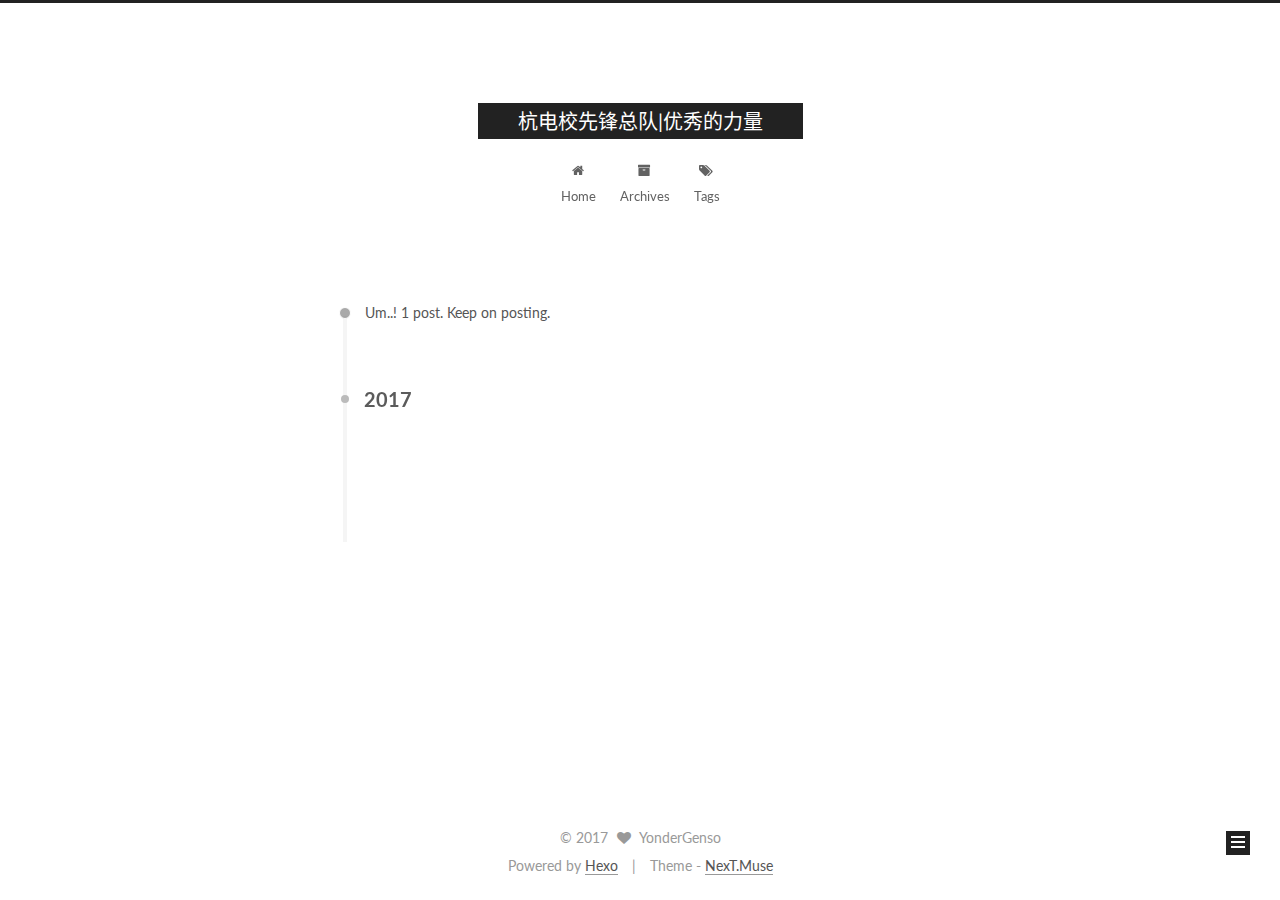
==== commit 764c5550: "Site updated: 2017-08-07 01:13:00" ====
--- a/archives/index.html
+++ b/archives/index.html
@@ -94,13 +94,16 @@
 
 
 
+<meta name="description" content="杭电校先锋总队,杭电,总队,大学,社团,先锋总队">
 <meta property="og:type" content="website">
-<meta property="og:title" content="杭电校先锋总队">
+<meta property="og:title" content="杭电校先锋总队|优秀的力量">
 <meta property="og:url" content="http://yoursite.com/archives/index.html">
-<meta property="og:site_name" content="杭电校先锋总队">
+<meta property="og:site_name" content="杭电校先锋总队|优秀的力量">
+<meta property="og:description" content="杭电校先锋总队,杭电,总队,大学,社团,先锋总队">
 <meta property="og:locale" content="zh-CN">
 <meta name="twitter:card" content="summary">
-<meta name="twitter:title" content="杭电校先锋总队">
+<meta name="twitter:title" content="杭电校先锋总队|优秀的力量">
+<meta name="twitter:description" content="杭电校先锋总队,杭电,总队,大学,社团,先锋总队">
 
 
 
@@ -135,7 +138,7 @@
 
 
 
-  <title>Archive | 杭电校先锋总队</title>
+  <title>Archive | 杭电校先锋总队|优秀的力量</title>
   
 
 
@@ -171,7 +174,7 @@
     <div class="custom-logo-site-title">
       <a href="/"  class="brand" rel="start">
         <span class="logo-line-before"><i></i></span>
-        <span class="site-title">杭电校先锋总队</span>
+        <span class="site-title">杭电校先锋总队|优秀的力量</span>
         <span class="logo-line-after"><i></i></span>
       </a>
     </div>
@@ -257,7 +260,7 @@
         
           
         
-        Um..! 2 posts in total. Keep on posting.
+        Um..! 1 post. Keep on posting.
       </span>
 
       
@@ -304,43 +307,6 @@
 
       
 
-        
-        
-        
-
-        
-        
-
-        
-
-  <article class="post post-type-normal" itemscope itemtype="http://schema.org/Article">
-    <header class="post-header">
-
-      <h2 class="post-title">
-        
-            <a class="post-title-link" href="/2017/02/28/测试文章/" itemprop="url">
-              
-                <span itemprop="name">崔斯特测试文章</span>
-              
-            </a>
-        
-      </h2>
-
-      <div class="post-meta">
-        <time class="post-time" itemprop="dateCreated"
-              datetime="2017-02-28T13:03:44+08:00"
-              content="2017-02-28" >
-          02-28
-        </time>
-      </div>
-
-    </header>
-  </article>
-
-
-
-      
-
     </div>
   </div>
   
@@ -384,7 +350,7 @@
                alt="YonderGenso" />
           <p class="site-author-name" itemprop="name">YonderGenso</p>
            
-              <p class="site-description motion-element" itemprop="description"></p>
+              <p class="site-description motion-element" itemprop="description">杭电校先锋总队,杭电,总队,大学,社团,先锋总队</p>
           
         </div>
         <nav class="site-state motion-element">
@@ -392,7 +358,7 @@
           
             <div class="site-state-item site-state-posts">
               <a href="/archives/">
-                <span class="site-state-item-count">2</span>
+                <span class="site-state-item-count">1</span>
                 <span class="site-state-item-name">posts</span>
               </a>
             </div>
--- a/css/main.css
+++ b/css/main.css
@@ -1807,7 +1807,7 @@
   width: 4px;
   height: 4px;
   border-radius: 50%;
-  background: #0dffb6;
+  background: #c216b3;
 }
 .links-of-blogroll {
   font-size: 13px;
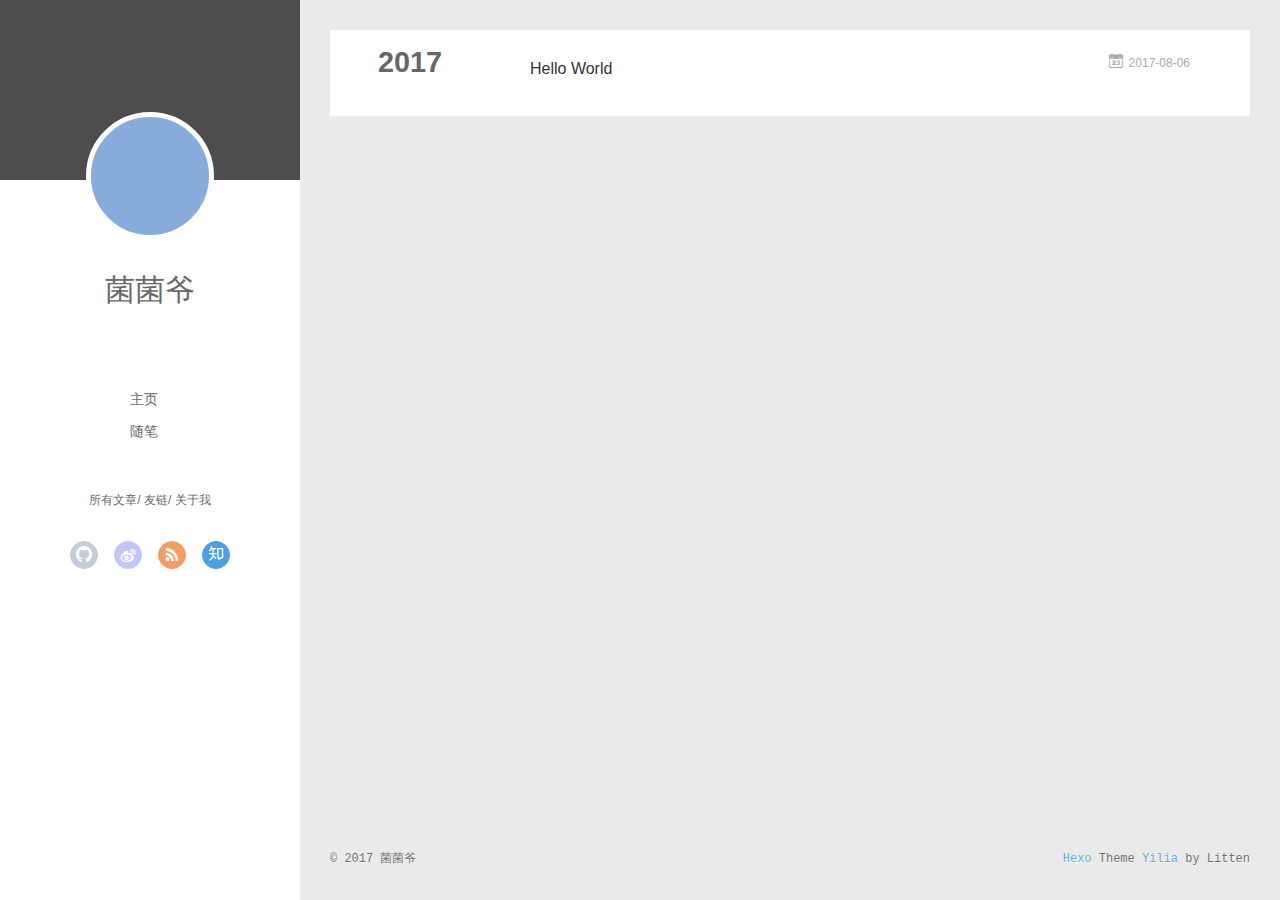
==== commit 58821cfd: "Site updated: 2017-08-07 01:49:06" ====
--- a/archives/index.html
+++ b/archives/index.html
@@ -1,563 +1,446 @@
 <!DOCTYPE html>
-
-
-
-  
-
-
-<html class="theme-next muse use-motion" lang="zh-CN">
+<html>
 <head>
-  <meta charset="UTF-8"/>
-<meta http-equiv="X-UA-Compatible" content="IE=edge" />
-<meta name="viewport" content="width=device-width, initial-scale=1, maximum-scale=1"/>
-<meta name="theme-color" content="#222">
-
-
-
-
-
-
-
-
-
-<meta http-equiv="Cache-Control" content="no-transform" />
-<meta http-equiv="Cache-Control" content="no-siteapp" />
-
-
-
-
-
-
-
-
-
-
-
-
-
-
-
-  
-  
-  <link href="/lib/fancybox/source/jquery.fancybox.css?v=2.1.5" rel="stylesheet" type="text/css" />
-
-
-
-
-  
-  
-  
-  
-
-  
-    
-    
-  
-
-  
-
-  
-
-  
-
-  
-
-  
-    
-    
-    <link href="//fonts.googleapis.com/css?family=Lato:300,300italic,400,400italic,700,700italic&subset=latin,latin-ext" rel="stylesheet" type="text/css">
-  
-
-
-
-
-
-
-<link href="/lib/font-awesome/css/font-awesome.min.css?v=4.6.2" rel="stylesheet" type="text/css" />
-
-<link href="/css/main.css?v=5.1.2" rel="stylesheet" type="text/css" />
-
-
-  <meta name="keywords" content="Hexo, NexT" />
-
-
-
-
-
-
-
-
-  <link rel="shortcut icon" type="image/x-icon" href="/favicon.ico?v=5.1.2" />
-
-
-
-
-
-
-<meta name="description" content="杭电校先锋总队,杭电,总队,大学,社团,先锋总队">
+  <meta charset="utf-8">
+  
+  <meta name="renderer" content="webkit">
+  <meta http-equiv="X-UA-Compatible" content="IE=edge" >
+  <link rel="dns-prefetch" href="http://yoursite.com">
+  <title>Archives | 杭电校先锋总队|优秀的力量</title>
+  <meta name="viewport" content="width=device-width, initial-scale=1, maximum-scale=1">
+  <meta name="description" content="杭电校先锋总队">
 <meta property="og:type" content="website">
 <meta property="og:title" content="杭电校先锋总队|优秀的力量">
 <meta property="og:url" content="http://yoursite.com/archives/index.html">
 <meta property="og:site_name" content="杭电校先锋总队|优秀的力量">
-<meta property="og:description" content="杭电校先锋总队,杭电,总队,大学,社团,先锋总队">
+<meta property="og:description" content="杭电校先锋总队">
 <meta property="og:locale" content="zh-CN">
 <meta name="twitter:card" content="summary">
 <meta name="twitter:title" content="杭电校先锋总队|优秀的力量">
-<meta name="twitter:description" content="杭电校先锋总队,杭电,总队,大学,社团,先锋总队">
-
-
-
-<script type="text/javascript" id="hexo.configurations">
-  var NexT = window.NexT || {};
-  var CONFIG = {
-    root: '/',
-    scheme: 'Muse',
-    sidebar: {"position":"left","display":"post","offset":12,"offset_float":12,"b2t":false,"scrollpercent":false,"onmobile":false},
-    fancybox: true,
-    tabs: true,
-    motion: true,
-    duoshuo: {
-      userId: '0',
-      author: 'Author'
-    },
-    algolia: {
-      applicationID: '',
-      apiKey: '',
-      indexName: '',
-      hits: {"per_page":10},
-      labels: {"input_placeholder":"Search for Posts","hits_empty":"We didn't find any results for the search: ${query}","hits_stats":"${hits} results found in ${time} ms"}
+<meta name="twitter:description" content="杭电校先锋总队">
+  
+    <link rel="alternative" href="/atom.xml" title="杭电校先锋总队|优秀的力量" type="application/atom+xml">
+  
+  
+    <link rel="icon" href="/favicon.png">
+  
+  <link rel="stylesheet" type="text/css" href="/./main.266c1c.css">
+  <style type="text/css">
+  
+    #container.show {
+      background: linear-gradient(200deg,#a0cfe4,#e8c37e);
     }
-  };
-</script>
-
-
-
-  <link rel="canonical" href="http://yoursite.com/archives/"/>
-
-
-
-
-
-  <title>Archive | 杭电校先锋总队|优秀的力量</title>
-  
-
-
-
-
-
-
-
-
-
-
-
-
-
+  </style>
+  
+
+  
 
 </head>
 
-<body itemscope itemtype="http://schema.org/WebPage" lang="zh-CN">
-
-  
-  
-    
-  
-
-  <div class="container sidebar-position-left  page-archive  ">
-    <div class="headband"></div>
-
-    <header id="header" class="header" itemscope itemtype="http://schema.org/WPHeader">
-      <div class="header-inner"><div class="site-brand-wrapper">
-  <div class="site-meta ">
-    
-
-    <div class="custom-logo-site-title">
-      <a href="/"  class="brand" rel="start">
-        <span class="logo-line-before"><i></i></span>
-        <span class="site-title">杭电校先锋总队|优秀的力量</span>
-        <span class="logo-line-after"><i></i></span>
-      </a>
+<body>
+  <div id="container" q-class="show:isCtnShow">
+    <canvas id="anm-canvas" class="anm-canvas"></canvas>
+    <div class="left-col" q-class="show:isShow">
+      
+<div class="overlay" style="background: #4d4d4d"></div>
+<div class="intrude-less">
+	<header id="header" class="inner">
+		<a href="/" class="profilepic">
+			<img src="" class="js-avatar">
+		</a>
+		<hgroup>
+		  <h1 class="header-author"><a href="/">菌菌爷</a></h1>
+		</hgroup>
+		
+
+		<nav class="header-menu">
+			<ul>
+			
+				<li><a href="/">主页</a></li>
+	        
+				<li><a href="/tags/随笔/">随笔</a></li>
+	        
+			</ul>
+		</nav>
+		<nav class="header-smart-menu">
+    		
+    			
+    			<a q-on="click: openSlider(e, 'innerArchive')" href="javascript:void(0)">所有文章</a>
+    			
+            
+    			
+    			<a q-on="click: openSlider(e, 'friends')" href="javascript:void(0)">友链</a>
+    			
+            
+    			
+    			<a q-on="click: openSlider(e, 'aboutme')" href="javascript:void(0)">关于我</a>
+    			
+            
+		</nav>
+		<nav class="header-nav">
+			<div class="social">
+				
+					<a class="github" target="_blank" href="#" title="github"><i class="icon-github"></i></a>
+		        
+					<a class="weibo" target="_blank" href="#" title="weibo"><i class="icon-weibo"></i></a>
+		        
+					<a class="rss" target="_blank" href="#" title="rss"><i class="icon-rss"></i></a>
+		        
+					<a class="zhihu" target="_blank" href="#" title="zhihu"><i class="icon-zhihu"></i></a>
+		        
+			</div>
+		</nav>
+	</header>		
+</div>
+
     </div>
-      
-        <p class="site-subtitle"></p>
-      
+    <div class="mid-col" q-class="show:isShow,hide:isShow|isFalse">
+      
+<nav id="mobile-nav">
+  	<div class="overlay js-overlay" style="background: #4d4d4d"></div>
+	<div class="btnctn js-mobile-btnctn">
+  		<div class="slider-trigger list" q-on="click: openSlider(e)"><i class="icon icon-sort"></i></div>
+	</div>
+	<div class="intrude-less">
+		<header id="header" class="inner">
+			<div class="profilepic">
+				<img src="" class="js-avatar">
+			</div>
+			<hgroup>
+			  <h1 class="header-author js-header-author">菌菌爷</h1>
+			</hgroup>
+			
+			
+			
+				
+			
+				
+			
+			
+			
+			<nav class="header-nav">
+				<div class="social">
+					
+						<a class="github" target="_blank" href="#" title="github"><i class="icon-github"></i></a>
+			        
+						<a class="weibo" target="_blank" href="#" title="weibo"><i class="icon-weibo"></i></a>
+			        
+						<a class="rss" target="_blank" href="#" title="rss"><i class="icon-rss"></i></a>
+			        
+						<a class="zhihu" target="_blank" href="#" title="zhihu"><i class="icon-zhihu"></i></a>
+			        
+				</div>
+			</nav>
+
+			<nav class="header-menu js-header-menu">
+				<ul style="width: 50%">
+				
+				
+					<li style="width: 50%"><a href="/">主页</a></li>
+		        
+					<li style="width: 50%"><a href="/tags/随笔/">随笔</a></li>
+		        
+				</ul>
+			</nav>
+		</header>				
+	</div>
+	<div class="mobile-mask" style="display:none" q-show="isShow"></div>
+</nav>
+
+      <div id="wrapper" class="body-wrap">
+        <div class="menu-l">
+          <div class="canvas-wrap">
+            <canvas data-colors="#eaeaea" data-sectionHeight="100" data-contentId="js-content" id="myCanvas1" class="anm-canvas"></canvas>
+          </div>
+          <div id="js-content" class="content-ll">
+            
+  
+  
+    
+    
+      
+      
+      <section class="archives-wrap">
+        <div class="archive-year-wrap">
+          <a href="/archives/2017" class="archive-year">2017</a>
+        </div>
+        <div class="archives">
+    
+    <article class="archive-article archive-type-post">
+  <div class="archive-article-inner">
+    <header class="archive-article-header">
+      	<div class="article-meta">
+	      	<a href="/2017/08/06/hello-world/" class="archive-article-date">
+  	<time datetime="2017-08-06T14:36:03.489Z" itemprop="datePublished"><i class="icon-calendar icon"></i>2017-08-06</time>
+</a>
+        </div>
+    	 
+  
+    <h1 itemprop="name">
+      <a class="archive-article-title" href="/2017/08/06/hello-world/">Hello World</a>
+    </h1>
+  
+
+        <div class="article-info info-on-right">
+          
+          
+
+        </div>
+        <div class="clearfix"></div>
+    </header>
   </div>
-
-  <div class="site-nav-toggle">
-    <button>
-      <span class="btn-bar"></span>
-      <span class="btn-bar"></span>
-      <span class="btn-bar"></span>
-    </button>
-  </div>
-</div>
-
-<nav class="site-nav">
-  
-
-  
-    <ul id="menu" class="menu">
-      
-        
-        <li class="menu-item menu-item-home">
-          <a href="/" rel="section">
-            
-              <i class="menu-item-icon fa fa-fw fa-home"></i> <br />
-            
-            Home
-          </a>
-        </li>
-      
-        
-        <li class="menu-item menu-item-archives">
-          <a href="/archives/" rel="section">
-            
-              <i class="menu-item-icon fa fa-fw fa-archive"></i> <br />
-            
-            Archives
-          </a>
-        </li>
-      
-        
-        <li class="menu-item menu-item-tags">
-          <a href="/tags/" rel="section">
-            
-              <i class="menu-item-icon fa fa-fw fa-tags"></i> <br />
-            
-            Tags
-          </a>
-        </li>
-      
-
-      
-    </ul>
-  
-
-  
-</nav>
-
-
-
- </div>
-    </header>
-
-    <main id="main" class="main">
-      <div class="main-inner">
-        <div class="content-wrap">
-          <div id="content" class="content">
-            
-
-  
-  
-  
-  <div class="post-block archive">
-    <div id="posts" class="posts-collapse">
-      <span class="archive-move-on"></span>
-
-      <span class="archive-page-counter">
-        
-        
-        
-          
-        
-        Um..! 1 post. Keep on posting.
-      </span>
-
-      
-
-        
-        
-        
-
-        
-          
-          <div class="collection-title">
-            <h2 class="archive-year motion-element" id="archive-year-2017">2017</h2>
+</article>
+  
+  
+    </div></section>
+  
+
+    
+
+
           </div>
-        
-        
-
-        
-
-  <article class="post post-type-normal" itemscope itemtype="http://schema.org/Article">
-    <header class="post-header">
-
-      <h2 class="post-title">
-        
-            <a class="post-title-link" href="/2017/08/06/hello-world/" itemprop="url">
-              
-                <span itemprop="name">Hello World</span>
-              
-            </a>
-        
-      </h2>
-
-      <div class="post-meta">
-        <time class="post-time" itemprop="dateCreated"
-              datetime="2017-08-06T22:36:03+08:00"
-              content="2017-08-06" >
-          08-06
-        </time>
+        </div>
       </div>
-
-    </header>
-  </article>
-
-
-
-      
-
+      <footer id="footer">
+  <div class="outer">
+    <div id="footer-info">
+    	<div class="footer-left">
+    		&copy; 2017 菌菌爷
+    	</div>
+      	<div class="footer-right">
+      		<a href="http://hexo.io/" target="_blank">Hexo</a>  Theme <a href="https://github.com/litten/hexo-theme-yilia" target="_blank">Yilia</a> by Litten
+      	</div>
     </div>
   </div>
-  
-  
-  
-
-  
-
-
-
-          </div>
-          
-
-
-          
-
-        </div>
+</footer>
+    </div>
+    <script>
+	var yiliaConfig = {
+		mathjax: false,
+		isHome: false,
+		isPost: false,
+		isArchive: true,
+		isTag: false,
+		isCategory: false,
+		open_in_new: false,
+		toc_hide_index: true,
+		root: "/",
+		innerArchive: true,
+		showTags: false
+	}
+</script>
+
+<script>!function(t){function n(e){if(r[e])return r[e].exports;var i=r[e]={exports:{},id:e,loaded:!1};return t[e].call(i.exports,i,i.exports,n),i.loaded=!0,i.exports}var r={};n.m=t,n.c=r,n.p="./",n(0)}([function(t,n,r){r(195),t.exports=r(191)},function(t,n,r){var e=r(3),i=r(52),o=r(27),u=r(28),c=r(53),f="prototype",a=function(t,n,r){var s,l,h,v,p=t&a.F,d=t&a.G,y=t&a.S,g=t&a.P,b=t&a.B,m=d?e:y?e[n]||(e[n]={}):(e[n]||{})[f],x=d?i:i[n]||(i[n]={}),w=x[f]||(x[f]={});d&&(r=n);for(s in r)l=!p&&m&&void 0!==m[s],h=(l?m:r)[s],v=b&&l?c(h,e):g&&"function"==typeof h?c(Function.call,h):h,m&&u(m,s,h,t&a.U),x[s]!=h&&o(x,s,v),g&&w[s]!=h&&(w[s]=h)};e.core=i,a.F=1,a.G=2,a.S=4,a.P=8,a.B=16,a.W=32,a.U=64,a.R=128,t.exports=a},function(t,n,r){var e=r(6);t.exports=function(t){if(!e(t))throw TypeError(t+" is not an object!");return t}},function(t,n){var r=t.exports="undefined"!=typeof window&&window.Math==Math?window:"undefined"!=typeof self&&self.Math==Math?self:Function("return this")();"number"==typeof __g&&(__g=r)},function(t,n){t.exports=function(t){try{return!!t()}catch(t){return!0}}},function(t,n){var r=t.exports="undefined"!=typeof window&&window.Math==Math?window:"undefined"!=typeof self&&self.Math==Math?self:Function("return this")();"number"==typeof __g&&(__g=r)},function(t,n){t.exports=function(t){return"object"==typeof t?null!==t:"function"==typeof t}},function(t,n,r){var e=r(126)("wks"),i=r(76),o=r(3).Symbol,u="function"==typeof o;(t.exports=function(t){return e[t]||(e[t]=u&&o[t]||(u?o:i)("Symbol."+t))}).store=e},function(t,n){var r={}.hasOwnProperty;t.exports=function(t,n){return r.call(t,n)}},function(t,n,r){var e=r(94),i=r(33);t.exports=function(t){return e(i(t))}},function(t,n,r){t.exports=!r(4)(function(){return 7!=Object.defineProperty({},"a",{get:function(){return 7}}).a})},function(t,n,r){var e=r(2),i=r(167),o=r(50),u=Object.defineProperty;n.f=r(10)?Object.defineProperty:function(t,n,r){if(e(t),n=o(n,!0),e(r),i)try{return u(t,n,r)}catch(t){}if("get"in r||"set"in r)throw TypeError("Accessors not supported!");return"value"in r&&(t[n]=r.value),t}},function(t,n,r){t.exports=!r(18)(function(){return 7!=Object.defineProperty({},"a",{get:function(){return 7}}).a})},function(t,n,r){var e=r(14),i=r(22);t.exports=r(12)?function(t,n,r){return e.f(t,n,i(1,r))}:function(t,n,r){return t[n]=r,t}},function(t,n,r){var e=r(20),i=r(58),o=r(42),u=Object.defineProperty;n.f=r(12)?Object.defineProperty:function(t,n,r){if(e(t),n=o(n,!0),e(r),i)try{return u(t,n,r)}catch(t){}if("get"in r||"set"in r)throw TypeError("Accessors not supported!");return"value"in r&&(t[n]=r.value),t}},function(t,n,r){var e=r(40)("wks"),i=r(23),o=r(5).Symbol,u="function"==typeof o;(t.exports=function(t){return e[t]||(e[t]=u&&o[t]||(u?o:i)("Symbol."+t))}).store=e},function(t,n,r){var e=r(67),i=Math.min;t.exports=function(t){return t>0?i(e(t),9007199254740991):0}},function(t,n,r){var e=r(46);t.exports=function(t){return Object(e(t))}},function(t,n){t.exports=function(t){try{return!!t()}catch(t){return!0}}},function(t,n,r){var e=r(63),i=r(34);t.exports=Object.keys||function(t){return e(t,i)}},function(t,n,r){var e=r(21);t.exports=function(t){if(!e(t))throw TypeError(t+" is not an object!");return t}},function(t,n){t.exports=function(t){return"object"==typeof t?null!==t:"function"==typeof t}},function(t,n){t.exports=function(t,n){return{enumerable:!(1&t),configurable:!(2&t),writable:!(4&t),value:n}}},function(t,n){var r=0,e=Math.random();t.exports=function(t){return"Symbol(".concat(void 0===t?"":t,")_",(++r+e).toString(36))}},function(t,n){var r={}.hasOwnProperty;t.exports=function(t,n){return r.call(t,n)}},function(t,n){var r=t.exports={version:"2.4.0"};"number"==typeof __e&&(__e=r)},function(t,n){t.exports=function(t){if("function"!=typeof t)throw TypeError(t+" is not a function!");return t}},function(t,n,r){var e=r(11),i=r(66);t.exports=r(10)?function(t,n,r){return e.f(t,n,i(1,r))}:function(t,n,r){return t[n]=r,t}},function(t,n,r){var e=r(3),i=r(27),o=r(24),u=r(76)("src"),c="toString",f=Function[c],a=(""+f).split(c);r(52).inspectSource=function(t){return f.call(t)},(t.exports=function(t,n,r,c){var f="function"==typeof r;f&&(o(r,"name")||i(r,"name",n)),t[n]!==r&&(f&&(o(r,u)||i(r,u,t[n]?""+t[n]:a.join(String(n)))),t===e?t[n]=r:c?t[n]?t[n]=r:i(t,n,r):(delete t[n],i(t,n,r)))})(Function.prototype,c,function(){return"function"==typeof this&&this[u]||f.call(this)})},function(t,n,r){var e=r(1),i=r(4),o=r(46),u=function(t,n,r,e){var i=String(o(t)),u="<"+n;return""!==r&&(u+=" "+r+'="'+String(e).replace(/"/g,"&quot;")+'"'),u+">"+i+"</"+n+">"};t.exports=function(t,n){var r={};r[t]=n(u),e(e.P+e.F*i(function(){var n=""[t]('"');return n!==n.toLowerCase()||n.split('"').length>3}),"String",r)}},function(t,n,r){var e=r(115),i=r(46);t.exports=function(t){return e(i(t))}},function(t,n,r){var e=r(116),i=r(66),o=r(30),u=r(50),c=r(24),f=r(167),a=Object.getOwnPropertyDescriptor;n.f=r(10)?a:function(t,n){if(t=o(t),n=u(n,!0),f)try{return a(t,n)}catch(t){}if(c(t,n))return i(!e.f.call(t,n),t[n])}},function(t,n,r){var e=r(24),i=r(17),o=r(145)("IE_PROTO"),u=Object.prototype;t.exports=Object.getPrototypeOf||function(t){return t=i(t),e(t,o)?t[o]:"function"==typeof t.constructor&&t instanceof t.constructor?t.constructor.prototype:t instanceof Object?u:null}},function(t,n){t.exports=function(t){if(void 0==t)throw TypeError("Can't call method on  "+t);return t}},function(t,n){t.exports="constructor,hasOwnProperty,isPrototypeOf,propertyIsEnumerable,toLocaleString,toString,valueOf".split(",")},function(t,n){t.exports={}},function(t,n){t.exports=!0},function(t,n){n.f={}.propertyIsEnumerable},function(t,n,r){var e=r(14).f,i=r(8),o=r(15)("toStringTag");t.exports=function(t,n,r){t&&!i(t=r?t:t.prototype,o)&&e(t,o,{configurable:!0,value:n})}},function(t,n,r){var e=r(40)("keys"),i=r(23);t.exports=function(t){return e[t]||(e[t]=i(t))}},function(t,n,r){var e=r(5),i="__core-js_shared__",o=e[i]||(e[i]={});t.exports=function(t){return o[t]||(o[t]={})}},function(t,n){var r=Math.ceil,e=Math.floor;t.exports=function(t){return isNaN(t=+t)?0:(t>0?e:r)(t)}},function(t,n,r){var e=r(21);t.exports=function(t,n){if(!e(t))return t;var r,i;if(n&&"function"==typeof(r=t.toString)&&!e(i=r.call(t)))return i;if("function"==typeof(r=t.valueOf)&&!e(i=r.call(t)))return i;if(!n&&"function"==typeof(r=t.toString)&&!e(i=r.call(t)))return i;throw TypeError("Can't convert object to primitive value")}},function(t,n,r){var e=r(5),i=r(25),o=r(36),u=r(44),c=r(14).f;t.exports=function(t){var n=i.Symbol||(i.Symbol=o?{}:e.Symbol||{});"_"==t.charAt(0)||t in n||c(n,t,{value:u.f(t)})}},function(t,n,r){n.f=r(15)},function(t,n){var r={}.toString;t.exports=function(t){return r.call(t).slice(8,-1)}},function(t,n){t.exports=function(t){if(void 0==t)throw TypeError("Can't call method on  "+t);return t}},function(t,n,r){var e=r(4);t.exports=function(t,n){return!!t&&e(function(){n?t.call(null,function(){},1):t.call(null)})}},function(t,n,r){var e=r(53),i=r(115),o=r(17),u=r(16),c=r(203);t.exports=function(t,n){var r=1==t,f=2==t,a=3==t,s=4==t,l=6==t,h=5==t||l,v=n||c;return function(n,c,p){for(var d,y,g=o(n),b=i(g),m=e(c,p,3),x=u(b.length),w=0,S=r?v(n,x):f?v(n,0):void 0;x>w;w++)if((h||w in b)&&(d=b[w],y=m(d,w,g),t))if(r)S[w]=y;else if(y)switch(t){case 3:return!0;case 5:return d;case 6:return w;case 2:S.push(d)}else if(s)return!1;return l?-1:a||s?s:S}}},function(t,n,r){var e=r(1),i=r(52),o=r(4);t.exports=function(t,n){var r=(i.Object||{})[t]||Object[t],u={};u[t]=n(r),e(e.S+e.F*o(function(){r(1)}),"Object",u)}},function(t,n,r){var e=r(6);t.exports=function(t,n){if(!e(t))return t;var r,i;if(n&&"function"==typeof(r=t.toString)&&!e(i=r.call(t)))return i;if("function"==typeof(r=t.valueOf)&&!e(i=r.call(t)))return i;if(!n&&"function"==typeof(r=t.toString)&&!e(i=r.call(t)))return i;throw TypeError("Can't convert object to primitive value")}},function(t,n,r){var e=r(5),i=r(25),o=r(91),u=r(13),c="prototype",f=function(t,n,r){var a,s,l,h=t&f.F,v=t&f.G,p=t&f.S,d=t&f.P,y=t&f.B,g=t&f.W,b=v?i:i[n]||(i[n]={}),m=b[c],x=v?e:p?e[n]:(e[n]||{})[c];v&&(r=n);for(a in r)(s=!h&&x&&void 0!==x[a])&&a in b||(l=s?x[a]:r[a],b[a]=v&&"function"!=typeof x[a]?r[a]:y&&s?o(l,e):g&&x[a]==l?function(t){var n=function(n,r,e){if(this instanceof t){switch(arguments.length){case 0:return new t;case 1:return new t(n);case 2:return new t(n,r)}return new t(n,r,e)}return t.apply(this,arguments)};return n[c]=t[c],n}(l):d&&"function"==typeof l?o(Function.call,l):l,d&&((b.virtual||(b.virtual={}))[a]=l,t&f.R&&m&&!m[a]&&u(m,a,l)))};f.F=1,f.G=2,f.S=4,f.P=8,f.B=16,f.W=32,f.U=64,f.R=128,t.exports=f},function(t,n){var r=t.exports={version:"2.4.0"};"number"==typeof __e&&(__e=r)},function(t,n,r){var e=r(26);t.exports=function(t,n,r){if(e(t),void 0===n)return t;switch(r){case 1:return function(r){return t.call(n,r)};case 2:return function(r,e){return t.call(n,r,e)};case 3:return function(r,e,i){return t.call(n,r,e,i)}}return function(){return t.apply(n,arguments)}}},function(t,n,r){var e=r(183),i=r(1),o=r(126)("metadata"),u=o.store||(o.store=new(r(186))),c=function(t,n,r){var i=u.get(t);if(!i){if(!r)return;u.set(t,i=new e)}var o=i.get(n);if(!o){if(!r)return;i.set(n,o=new e)}return o},f=function(t,n,r){var e=c(n,r,!1);return void 0!==e&&e.has(t)},a=function(t,n,r){var e=c(n,r,!1);return void 0===e?void 0:e.get(t)},s=function(t,n,r,e){c(r,e,!0).set(t,n)},l=function(t,n){var r=c(t,n,!1),e=[];return r&&r.forEach(function(t,n){e.push(n)}),e},h=function(t){return void 0===t||"symbol"==typeof t?t:String(t)},v=function(t){i(i.S,"Reflect",t)};t.exports={store:u,map:c,has:f,get:a,set:s,keys:l,key:h,exp:v}},function(t,n,r){"use strict";if(r(10)){var e=r(69),i=r(3),o=r(4),u=r(1),c=r(127),f=r(152),a=r(53),s=r(68),l=r(66),h=r(27),v=r(73),p=r(67),d=r(16),y=r(75),g=r(50),b=r(24),m=r(180),x=r(114),w=r(6),S=r(17),_=r(137),O=r(70),E=r(32),P=r(71).f,j=r(154),F=r(76),M=r(7),A=r(48),N=r(117),T=r(146),I=r(155),k=r(80),L=r(123),R=r(74),C=r(130),D=r(160),U=r(11),W=r(31),G=U.f,B=W.f,V=i.RangeError,z=i.TypeError,q=i.Uint8Array,K="ArrayBuffer",J="Shared"+K,Y="BYTES_PER_ELEMENT",H="prototype",$=Array[H],X=f.ArrayBuffer,Q=f.DataView,Z=A(0),tt=A(2),nt=A(3),rt=A(4),et=A(5),it=A(6),ot=N(!0),ut=N(!1),ct=I.values,ft=I.keys,at=I.entries,st=$.lastIndexOf,lt=$.reduce,ht=$.reduceRight,vt=$.join,pt=$.sort,dt=$.slice,yt=$.toString,gt=$.toLocaleString,bt=M("iterator"),mt=M("toStringTag"),xt=F("typed_constructor"),wt=F("def_constructor"),St=c.CONSTR,_t=c.TYPED,Ot=c.VIEW,Et="Wrong length!",Pt=A(1,function(t,n){return Tt(T(t,t[wt]),n)}),jt=o(function(){return 1===new q(new Uint16Array([1]).buffer)[0]}),Ft=!!q&&!!q[H].set&&o(function(){new q(1).set({})}),Mt=function(t,n){if(void 0===t)throw z(Et);var r=+t,e=d(t);if(n&&!m(r,e))throw V(Et);return e},At=function(t,n){var r=p(t);if(r<0||r%n)throw V("Wrong offset!");return r},Nt=function(t){if(w(t)&&_t in t)return t;throw z(t+" is not a typed array!")},Tt=function(t,n){if(!(w(t)&&xt in t))throw z("It is not a typed array constructor!");return new t(n)},It=function(t,n){return kt(T(t,t[wt]),n)},kt=function(t,n){for(var r=0,e=n.length,i=Tt(t,e);e>r;)i[r]=n[r++];return i},Lt=function(t,n,r){G(t,n,{get:function(){return this._d[r]}})},Rt=function(t){var n,r,e,i,o,u,c=S(t),f=arguments.length,s=f>1?arguments[1]:void 0,l=void 0!==s,h=j(c);if(void 0!=h&&!_(h)){for(u=h.call(c),e=[],n=0;!(o=u.next()).done;n++)e.push(o.value);c=e}for(l&&f>2&&(s=a(s,arguments[2],2)),n=0,r=d(c.length),i=Tt(this,r);r>n;n++)i[n]=l?s(c[n],n):c[n];return i},Ct=function(){for(var t=0,n=arguments.length,r=Tt(this,n);n>t;)r[t]=arguments[t++];return r},Dt=!!q&&o(function(){gt.call(new q(1))}),Ut=function(){return gt.apply(Dt?dt.call(Nt(this)):Nt(this),arguments)},Wt={copyWithin:function(t,n){return D.call(Nt(this),t,n,arguments.length>2?arguments[2]:void 0)},every:function(t){return rt(Nt(this),t,arguments.length>1?arguments[1]:void 0)},fill:function(t){return C.apply(Nt(this),arguments)},filter:function(t){return It(this,tt(Nt(this),t,arguments.length>1?arguments[1]:void 0))},find:function(t){return et(Nt(this),t,arguments.length>1?arguments[1]:void 0)},findIndex:function(t){return it(Nt(this),t,arguments.length>1?arguments[1]:void 0)},forEach:function(t){Z(Nt(this),t,arguments.length>1?arguments[1]:void 0)},indexOf:function(t){return ut(Nt(this),t,arguments.length>1?arguments[1]:void 0)},includes:function(t){return ot(Nt(this),t,arguments.length>1?arguments[1]:void 0)},join:function(t){return vt.apply(Nt(this),arguments)},lastIndexOf:function(t){return st.apply(Nt(this),arguments)},map:function(t){return Pt(Nt(this),t,arguments.length>1?arguments[1]:void 0)},reduce:function(t){return lt.apply(Nt(this),arguments)},reduceRight:function(t){return ht.apply(Nt(this),arguments)},reverse:function(){for(var t,n=this,r=Nt(n).length,e=Math.floor(r/2),i=0;i<e;)t=n[i],n[i++]=n[--r],n[r]=t;return n},some:function(t){return nt(Nt(this),t,arguments.length>1?arguments[1]:void 0)},sort:function(t){return pt.call(Nt(this),t)},subarray:function(t,n){var r=Nt(this),e=r.length,i=y(t,e);return new(T(r,r[wt]))(r.buffer,r.byteOffset+i*r.BYTES_PER_ELEMENT,d((void 0===n?e:y(n,e))-i))}},Gt=function(t,n){return It(this,dt.call(Nt(this),t,n))},Bt=function(t){Nt(this);var n=At(arguments[1],1),r=this.length,e=S(t),i=d(e.length),o=0;if(i+n>r)throw V(Et);for(;o<i;)this[n+o]=e[o++]},Vt={entries:function(){return at.call(Nt(this))},keys:function(){return ft.call(Nt(this))},values:function(){return ct.call(Nt(this))}},zt=function(t,n){return w(t)&&t[_t]&&"symbol"!=typeof n&&n in t&&String(+n)==String(n)},qt=function(t,n){return zt(t,n=g(n,!0))?l(2,t[n]):B(t,n)},Kt=function(t,n,r){return!(zt(t,n=g(n,!0))&&w(r)&&b(r,"value"))||b(r,"get")||b(r,"set")||r.configurable||b(r,"writable")&&!r.writable||b(r,"enumerable")&&!r.enumerable?G(t,n,r):(t[n]=r.value,t)};St||(W.f=qt,U.f=Kt),u(u.S+u.F*!St,"Object",{getOwnPropertyDescriptor:qt,defineProperty:Kt}),o(function(){yt.call({})})&&(yt=gt=function(){return vt.call(this)});var Jt=v({},Wt);v(Jt,Vt),h(Jt,bt,Vt.values),v(Jt,{slice:Gt,set:Bt,constructor:function(){},toString:yt,toLocaleString:Ut}),Lt(Jt,"buffer","b"),Lt(Jt,"byteOffset","o"),Lt(Jt,"byteLength","l"),Lt(Jt,"length","e"),G(Jt,mt,{get:function(){return this[_t]}}),t.exports=function(t,n,r,f){f=!!f;var a=t+(f?"Clamped":"")+"Array",l="Uint8Array"!=a,v="get"+t,p="set"+t,y=i[a],g=y||{},b=y&&E(y),m=!y||!c.ABV,S={},_=y&&y[H],j=function(t,r){var e=t._d;return e.v[v](r*n+e.o,jt)},F=function(t,r,e){var i=t._d;f&&(e=(e=Math.round(e))<0?0:e>255?255:255&e),i.v[p](r*n+i.o,e,jt)},M=function(t,n){G(t,n,{get:function(){return j(this,n)},set:function(t){return F(this,n,t)},enumerable:!0})};m?(y=r(function(t,r,e,i){s(t,y,a,"_d");var o,u,c,f,l=0,v=0;if(w(r)){if(!(r instanceof X||(f=x(r))==K||f==J))return _t in r?kt(y,r):Rt.call(y,r);o=r,v=At(e,n);var p=r.byteLength;if(void 0===i){if(p%n)throw V(Et);if((u=p-v)<0)throw V(Et)}else if((u=d(i)*n)+v>p)throw V(Et);c=u/n}else c=Mt(r,!0),u=c*n,o=new X(u);for(h(t,"_d",{b:o,o:v,l:u,e:c,v:new Q(o)});l<c;)M(t,l++)}),_=y[H]=O(Jt),h(_,"constructor",y)):L(function(t){new y(null),new y(t)},!0)||(y=r(function(t,r,e,i){s(t,y,a);var o;return w(r)?r instanceof X||(o=x(r))==K||o==J?void 0!==i?new g(r,At(e,n),i):void 0!==e?new g(r,At(e,n)):new g(r):_t in r?kt(y,r):Rt.call(y,r):new g(Mt(r,l))}),Z(b!==Function.prototype?P(g).concat(P(b)):P(g),function(t){t in y||h(y,t,g[t])}),y[H]=_,e||(_.constructor=y));var A=_[bt],N=!!A&&("values"==A.name||void 0==A.name),T=Vt.values;h(y,xt,!0),h(_,_t,a),h(_,Ot,!0),h(_,wt,y),(f?new y(1)[mt]==a:mt in _)||G(_,mt,{get:function(){return a}}),S[a]=y,u(u.G+u.W+u.F*(y!=g),S),u(u.S,a,{BYTES_PER_ELEMENT:n,from:Rt,of:Ct}),Y in _||h(_,Y,n),u(u.P,a,Wt),R(a),u(u.P+u.F*Ft,a,{set:Bt}),u(u.P+u.F*!N,a,Vt),u(u.P+u.F*(_.toString!=yt),a,{toString:yt}),u(u.P+u.F*o(function(){new y(1).slice()}),a,{slice:Gt}),u(u.P+u.F*(o(function(){return[1,2].toLocaleString()!=new y([1,2]).toLocaleString()})||!o(function(){_.toLocaleString.call([1,2])})),a,{toLocaleString:Ut}),k[a]=N?A:T,e||N||h(_,bt,T)}}else t.exports=function(){}},function(t,n){var r={}.toString;t.exports=function(t){return r.call(t).slice(8,-1)}},function(t,n,r){var e=r(21),i=r(5).document,o=e(i)&&e(i.createElement);t.exports=function(t){return o?i.createElement(t):{}}},function(t,n,r){t.exports=!r(12)&&!r(18)(function(){return 7!=Object.defineProperty(r(57)("div"),"a",{get:function(){return 7}}).a})},function(t,n,r){"use strict";var e=r(36),i=r(51),o=r(64),u=r(13),c=r(8),f=r(35),a=r(96),s=r(38),l=r(103),h=r(15)("iterator"),v=!([].keys&&"next"in[].keys()),p="keys",d="values",y=function(){return this};t.exports=function(t,n,r,g,b,m,x){a(r,n,g);var w,S,_,O=function(t){if(!v&&t in F)return F[t];switch(t){case p:case d:return function(){return new r(this,t)}}return function(){return new r(this,t)}},E=n+" Iterator",P=b==d,j=!1,F=t.prototype,M=F[h]||F["@@iterator"]||b&&F[b],A=M||O(b),N=b?P?O("entries"):A:void 0,T="Array"==n?F.entries||M:M;if(T&&(_=l(T.call(new t)))!==Object.prototype&&(s(_,E,!0),e||c(_,h)||u(_,h,y)),P&&M&&M.name!==d&&(j=!0,A=function(){return M.call(this)}),e&&!x||!v&&!j&&F[h]||u(F,h,A),f[n]=A,f[E]=y,b)if(w={values:P?A:O(d),keys:m?A:O(p),entries:N},x)for(S in w)S in F||o(F,S,w[S]);else i(i.P+i.F*(v||j),n,w);return w}},function(t,n,r){var e=r(20),i=r(100),o=r(34),u=r(39)("IE_PROTO"),c=function(){},f="prototype",a=function(){var t,n=r(57)("iframe"),e=o.length;for(n.style.display="none",r(93).appendChild(n),n.src="javascript:",t=n.contentWindow.document,t.open(),t.write("<script>document.F=Object<\/script>"),t.close(),a=t.F;e--;)delete a[f][o[e]];return a()};t.exports=Object.create||function(t,n){var r;return null!==t?(c[f]=e(t),r=new c,c[f]=null,r[u]=t):r=a(),void 0===n?r:i(r,n)}},function(t,n,r){var e=r(63),i=r(34).concat("length","prototype");n.f=Object.getOwnPropertyNames||function(t){return e(t,i)}},function(t,n){n.f=Object.getOwnPropertySymbols},function(t,n,r){var e=r(8),i=r(9),o=r(90)(!1),u=r(39)("IE_PROTO");t.exports=function(t,n){var r,c=i(t),f=0,a=[];for(r in c)r!=u&&e(c,r)&&a.push(r);for(;n.length>f;)e(c,r=n[f++])&&(~o(a,r)||a.push(r));return a}},function(t,n,r){t.exports=r(13)},function(t,n,r){var e=r(76)("meta"),i=r(6),o=r(24),u=r(11).f,c=0,f=Object.isExtensible||function(){return!0},a=!r(4)(function(){return f(Object.preventExtensions({}))}),s=function(t){u(t,e,{value:{i:"O"+ ++c,w:{}}})},l=function(t,n){if(!i(t))return"symbol"==typeof t?t:("string"==typeof t?"S":"P")+t;if(!o(t,e)){if(!f(t))return"F";if(!n)return"E";s(t)}return t[e].i},h=function(t,n){if(!o(t,e)){if(!f(t))return!0;if(!n)return!1;s(t)}return t[e].w},v=function(t){return a&&p.NEED&&f(t)&&!o(t,e)&&s(t),t},p=t.exports={KEY:e,NEED:!1,fastKey:l,getWeak:h,onFreeze:v}},function(t,n){t.exports=function(t,n){return{enumerable:!(1&t),configurable:!(2&t),writable:!(4&t),value:n}}},function(t,n){var r=Math.ceil,e=Math.floor;t.exports=function(t){return isNaN(t=+t)?0:(t>0?e:r)(t)}},function(t,n){t.exports=function(t,n,r,e){if(!(t instanceof n)||void 0!==e&&e in t)throw TypeError(r+": incorrect invocation!");return t}},function(t,n){t.exports=!1},function(t,n,r){var e=r(2),i=r(173),o=r(133),u=r(145)("IE_PROTO"),c=function(){},f="prototype",a=function(){var t,n=r(132)("iframe"),e=o.length;for(n.style.display="none",r(135).appendChild(n),n.src="javascript:",t=n.contentWindow.document,t.open(),t.write("<script>document.F=Object<\/script>"),t.close(),a=t.F;e--;)delete a[f][o[e]];return a()};t.exports=Object.create||function(t,n){var r;return null!==t?(c[f]=e(t),r=new c,c[f]=null,r[u]=t):r=a(),void 0===n?r:i(r,n)}},function(t,n,r){var e=r(175),i=r(133).concat("length","prototype");n.f=Object.getOwnPropertyNames||function(t){return e(t,i)}},function(t,n,r){var e=r(175),i=r(133);t.exports=Object.keys||function(t){return e(t,i)}},function(t,n,r){var e=r(28);t.exports=function(t,n,r){for(var i in n)e(t,i,n[i],r);return t}},function(t,n,r){"use strict";var e=r(3),i=r(11),o=r(10),u=r(7)("species");t.exports=function(t){var n=e[t];o&&n&&!n[u]&&i.f(n,u,{configurable:!0,get:function(){return this}})}},function(t,n,r){var e=r(67),i=Math.max,o=Math.min;t.exports=function(t,n){return t=e(t),t<0?i(t+n,0):o(t,n)}},function(t,n){var r=0,e=Math.random();t.exports=function(t){return"Symbol(".concat(void 0===t?"":t,")_",(++r+e).toString(36))}},function(t,n,r){var e=r(33);t.exports=function(t){return Object(e(t))}},function(t,n,r){var e=r(7)("unscopables"),i=Array.prototype;void 0==i[e]&&r(27)(i,e,{}),t.exports=function(t){i[e][t]=!0}},function(t,n,r){var e=r(53),i=r(169),o=r(137),u=r(2),c=r(16),f=r(154),a={},s={},n=t.exports=function(t,n,r,l,h){var v,p,d,y,g=h?function(){return t}:f(t),b=e(r,l,n?2:1),m=0;if("function"!=typeof g)throw TypeError(t+" is not iterable!");if(o(g)){for(v=c(t.length);v>m;m++)if((y=n?b(u(p=t[m])[0],p[1]):b(t[m]))===a||y===s)return y}else for(d=g.call(t);!(p=d.next()).done;)if((y=i(d,b,p.value,n))===a||y===s)return y};n.BREAK=a,n.RETURN=s},function(t,n){t.exports={}},function(t,n,r){var e=r(11).f,i=r(24),o=r(7)("toStringTag");t.exports=function(t,n,r){t&&!i(t=r?t:t.prototype,o)&&e(t,o,{configurable:!0,value:n})}},function(t,n,r){var e=r(1),i=r(46),o=r(4),u=r(150),c="["+u+"]",f="​+",a=RegExp("^"+c+c+"*"),s=RegExp(c+c+"*$"),l=function(t,n,r){var i={},c=o(function(){return!!u[t]()||f[t]()!=f}),a=i[t]=c?n(h):u[t];r&&(i[r]=a),e(e.P+e.F*c,"String",i)},h=l.trim=function(t,n){return t=String(i(t)),1&n&&(t=t.replace(a,"")),2&n&&(t=t.replace(s,"")),t};t.exports=l},function(t,n,r){t.exports={default:r(86),__esModule:!0}},function(t,n,r){t.exports={default:r(87),__esModule:!0}},function(t,n,r){"use strict";function e(t){return t&&t.__esModule?t:{default:t}}n.__esModule=!0;var i=r(84),o=e(i),u=r(83),c=e(u),f="function"==typeof c.default&&"symbol"==typeof o.default?function(t){return typeof t}:function(t){return t&&"function"==typeof c.default&&t.constructor===c.default&&t!==c.default.prototype?"symbol":typeof t};n.default="function"==typeof c.default&&"symbol"===f(o.default)?function(t){return void 0===t?"undefined":f(t)}:function(t){return t&&"function"==typeof c.default&&t.constructor===c.default&&t!==c.default.prototype?"symbol":void 0===t?"undefined":f(t)}},function(t,n,r){r(110),r(108),r(111),r(112),t.exports=r(25).Symbol},function(t,n,r){r(109),r(113),t.exports=r(44).f("iterator")},function(t,n){t.exports=function(t){if("function"!=typeof t)throw TypeError(t+" is not a function!");return t}},function(t,n){t.exports=function(){}},function(t,n,r){var e=r(9),i=r(106),o=r(105);t.exports=function(t){return function(n,r,u){var c,f=e(n),a=i(f.length),s=o(u,a);if(t&&r!=r){for(;a>s;)if((c=f[s++])!=c)return!0}else for(;a>s;s++)if((t||s in f)&&f[s]===r)return t||s||0;return!t&&-1}}},function(t,n,r){var e=r(88);t.exports=function(t,n,r){if(e(t),void 0===n)return t;switch(r){case 1:return function(r){return t.call(n,r)};case 2:return function(r,e){return t.call(n,r,e)};case 3:return function(r,e,i){return t.call(n,r,e,i)}}return function(){return t.apply(n,arguments)}}},function(t,n,r){var e=r(19),i=r(62),o=r(37);t.exports=function(t){var n=e(t),r=i.f;if(r)for(var u,c=r(t),f=o.f,a=0;c.length>a;)f.call(t,u=c[a++])&&n.push(u);return n}},function(t,n,r){t.exports=r(5).document&&document.documentElement},function(t,n,r){var e=r(56);t.exports=Object("z").propertyIsEnumerable(0)?Object:function(t){return"String"==e(t)?t.split(""):Object(t)}},function(t,n,r){var e=r(56);t.exports=Array.isArray||function(t){return"Array"==e(t)}},function(t,n,r){"use strict";var e=r(60),i=r(22),o=r(38),u={};r(13)(u,r(15)("iterator"),function(){return this}),t.exports=function(t,n,r){t.prototype=e(u,{next:i(1,r)}),o(t,n+" Iterator")}},function(t,n){t.exports=function(t,n){return{value:n,done:!!t}}},function(t,n,r){var e=r(19),i=r(9);t.exports=function(t,n){for(var r,o=i(t),u=e(o),c=u.length,f=0;c>f;)if(o[r=u[f++]]===n)return r}},function(t,n,r){var e=r(23)("meta"),i=r(21),o=r(8),u=r(14).f,c=0,f=Object.isExtensible||function(){return!0},a=!r(18)(function(){return f(Object.preventExtensions({}))}),s=function(t){u(t,e,{value:{i:"O"+ ++c,w:{}}})},l=function(t,n){if(!i(t))return"symbol"==typeof t?t:("string"==typeof t?"S":"P")+t;if(!o(t,e)){if(!f(t))return"F";if(!n)return"E";s(t)}return t[e].i},h=function(t,n){if(!o(t,e)){if(!f(t))return!0;if(!n)return!1;s(t)}return t[e].w},v=function(t){return a&&p.NEED&&f(t)&&!o(t,e)&&s(t),t},p=t.exports={KEY:e,NEED:!1,fastKey:l,getWeak:h,onFreeze:v}},function(t,n,r){var e=r(14),i=r(20),o=r(19);t.exports=r(12)?Object.defineProperties:function(t,n){i(t);for(var r,u=o(n),c=u.length,f=0;c>f;)e.f(t,r=u[f++],n[r]);return t}},function(t,n,r){var e=r(37),i=r(22),o=r(9),u=r(42),c=r(8),f=r(58),a=Object.getOwnPropertyDescriptor;n.f=r(12)?a:function(t,n){if(t=o(t),n=u(n,!0),f)try{return a(t,n)}catch(t){}if(c(t,n))return i(!e.f.call(t,n),t[n])}},function(t,n,r){var e=r(9),i=r(61).f,o={}.toString,u="object"==typeof window&&window&&Object.getOwnPropertyNames?Object.getOwnPropertyNames(window):[],c=function(t){try{return i(t)}catch(t){return u.slice()}};t.exports.f=function(t){return u&&"[object Window]"==o.call(t)?c(t):i(e(t))}},function(t,n,r){var e=r(8),i=r(77),o=r(39)("IE_PROTO"),u=Object.prototype;t.exports=Object.getPrototypeOf||function(t){return t=i(t),e(t,o)?t[o]:"function"==typeof t.constructor&&t instanceof t.constructor?t.constructor.prototype:t instanceof Object?u:null}},function(t,n,r){var e=r(41),i=r(33);t.exports=function(t){return function(n,r){var o,u,c=String(i(n)),f=e(r),a=c.length;return f<0||f>=a?t?"":void 0:(o=c.charCodeAt(f),o<55296||o>56319||f+1===a||(u=c.charCodeAt(f+1))<56320||u>57343?t?c.charAt(f):o:t?c.slice(f,f+2):u-56320+(o-55296<<10)+65536)}}},function(t,n,r){var e=r(41),i=Math.max,o=Math.min;t.exports=function(t,n){return t=e(t),t<0?i(t+n,0):o(t,n)}},function(t,n,r){var e=r(41),i=Math.min;t.exports=function(t){return t>0?i(e(t),9007199254740991):0}},function(t,n,r){"use strict";var e=r(89),i=r(97),o=r(35),u=r(9);t.exports=r(59)(Array,"Array",function(t,n){this._t=u(t),this._i=0,this._k=n},function(){var t=this._t,n=this._k,r=this._i++;return!t||r>=t.length?(this._t=void 0,i(1)):"keys"==n?i(0,r):"values"==n?i(0,t[r]):i(0,[r,t[r]])},"values"),o.Arguments=o.Array,e("keys"),e("values"),e("entries")},function(t,n){},function(t,n,r){"use strict";var e=r(104)(!0);r(59)(String,"String",function(t){this._t=String(t),this._i=0},function(){var t,n=this._t,r=this._i;return r>=n.length?{value:void 0,done:!0}:(t=e(n,r),this._i+=t.length,{value:t,done:!1})})},function(t,n,r){"use strict";var e=r(5),i=r(8),o=r(12),u=r(51),c=r(64),f=r(99).KEY,a=r(18),s=r(40),l=r(38),h=r(23),v=r(15),p=r(44),d=r(43),y=r(98),g=r(92),b=r(95),m=r(20),x=r(9),w=r(42),S=r(22),_=r(60),O=r(102),E=r(101),P=r(14),j=r(19),F=E.f,M=P.f,A=O.f,N=e.Symbol,T=e.JSON,I=T&&T.stringify,k="prototype",L=v("_hidden"),R=v("toPrimitive"),C={}.propertyIsEnumerable,D=s("symbol-registry"),U=s("symbols"),W=s("op-symbols"),G=Object[k],B="function"==typeof N,V=e.QObject,z=!V||!V[k]||!V[k].findChild,q=o&&a(function(){return 7!=_(M({},"a",{get:function(){return M(this,"a",{value:7}).a}})).a})?function(t,n,r){var e=F(G,n);e&&delete G[n],M(t,n,r),e&&t!==G&&M(G,n,e)}:M,K=function(t){var n=U[t]=_(N[k]);return n._k=t,n},J=B&&"symbol"==typeof N.iterator?function(t){return"symbol"==typeof t}:function(t){return t instanceof N},Y=function(t,n,r){return t===G&&Y(W,n,r),m(t),n=w(n,!0),m(r),i(U,n)?(r.enumerable?(i(t,L)&&t[L][n]&&(t[L][n]=!1),r=_(r,{enumerable:S(0,!1)})):(i(t,L)||M(t,L,S(1,{})),t[L][n]=!0),q(t,n,r)):M(t,n,r)},H=function(t,n){m(t);for(var r,e=g(n=x(n)),i=0,o=e.length;o>i;)Y(t,r=e[i++],n[r]);return t},$=function(t,n){return void 0===n?_(t):H(_(t),n)},X=function(t){var n=C.call(this,t=w(t,!0));return!(this===G&&i(U,t)&&!i(W,t))&&(!(n||!i(this,t)||!i(U,t)||i(this,L)&&this[L][t])||n)},Q=function(t,n){if(t=x(t),n=w(n,!0),t!==G||!i(U,n)||i(W,n)){var r=F(t,n);return!r||!i(U,n)||i(t,L)&&t[L][n]||(r.enumerable=!0),r}},Z=function(t){for(var n,r=A(x(t)),e=[],o=0;r.length>o;)i(U,n=r[o++])||n==L||n==f||e.push(n);return e},tt=function(t){for(var n,r=t===G,e=A(r?W:x(t)),o=[],u=0;e.length>u;)!i(U,n=e[u++])||r&&!i(G,n)||o.push(U[n]);return o};B||(N=function(){if(this instanceof N)throw TypeError("Symbol is not a constructor!");var t=h(arguments.length>0?arguments[0]:void 0),n=function(r){this===G&&n.call(W,r),i(this,L)&&i(this[L],t)&&(this[L][t]=!1),q(this,t,S(1,r))};return o&&z&&q(G,t,{configurable:!0,set:n}),K(t)},c(N[k],"toString",function(){return this._k}),E.f=Q,P.f=Y,r(61).f=O.f=Z,r(37).f=X,r(62).f=tt,o&&!r(36)&&c(G,"propertyIsEnumerable",X,!0),p.f=function(t){return K(v(t))}),u(u.G+u.W+u.F*!B,{Symbol:N});for(var nt="hasInstance,isConcatSpreadable,iterator,match,replace,search,species,split,toPrimitive,toStringTag,unscopables".split(","),rt=0;nt.length>rt;)v(nt[rt++]);for(var nt=j(v.store),rt=0;nt.length>rt;)d(nt[rt++]);u(u.S+u.F*!B,"Symbol",{for:function(t){return i(D,t+="")?D[t]:D[t]=N(t)},keyFor:function(t){if(J(t))return y(D,t);throw TypeError(t+" is not a symbol!")},useSetter:function(){z=!0},useSimple:function(){z=!1}}),u(u.S+u.F*!B,"Object",{create:$,defineProperty:Y,defineProperties:H,getOwnPropertyDescriptor:Q,getOwnPropertyNames:Z,getOwnPropertySymbols:tt}),T&&u(u.S+u.F*(!B||a(function(){var t=N();return"[null]"!=I([t])||"{}"!=I({a:t})||"{}"!=I(Object(t))})),"JSON",{stringify:function(t){if(void 0!==t&&!J(t)){for(var n,r,e=[t],i=1;arguments.length>i;)e.push(arguments[i++]);return n=e[1],"function"==typeof n&&(r=n),!r&&b(n)||(n=function(t,n){if(r&&(n=r.call(this,t,n)),!J(n))return n}),e[1]=n,I.apply(T,e)}}}),N[k][R]||r(13)(N[k],R,N[k].valueOf),l(N,"Symbol"),l(Math,"Math",!0),l(e.JSON,"JSON",!0)},function(t,n,r){r(43)("asyncIterator")},function(t,n,r){r(43)("observable")},function(t,n,r){r(107);for(var e=r(5),i=r(13),o=r(35),u=r(15)("toStringTag"),c=["NodeList","DOMTokenList","MediaList","StyleSheetList","CSSRuleList"],f=0;f<5;f++){var a=c[f],s=e[a],l=s&&s.prototype;l&&!l[u]&&i(l,u,a),o[a]=o.Array}},function(t,n,r){var e=r(45),i=r(7)("toStringTag"),o="Arguments"==e(function(){return arguments}()),u=function(t,n){try{return t[n]}catch(t){}};t.exports=function(t){var n,r,c;return void 0===t?"Undefined":null===t?"Null":"string"==typeof(r=u(n=Object(t),i))?r:o?e(n):"Object"==(c=e(n))&&"function"==typeof n.callee?"Arguments":c}},function(t,n,r){var e=r(45);t.exports=Object("z").propertyIsEnumerable(0)?Object:function(t){return"String"==e(t)?t.split(""):Object(t)}},function(t,n){n.f={}.propertyIsEnumerable},function(t,n,r){var e=r(30),i=r(16),o=r(75);t.exports=function(t){return function(n,r,u){var c,f=e(n),a=i(f.length),s=o(u,a);if(t&&r!=r){for(;a>s;)if((c=f[s++])!=c)return!0}else for(;a>s;s++)if((t||s in f)&&f[s]===r)return t||s||0;return!t&&-1}}},function(t,n,r){"use strict";var e=r(3),i=r(1),o=r(28),u=r(73),c=r(65),f=r(79),a=r(68),s=r(6),l=r(4),h=r(123),v=r(81),p=r(136);t.exports=function(t,n,r,d,y,g){var b=e[t],m=b,x=y?"set":"add",w=m&&m.prototype,S={},_=function(t){var n=w[t];o(w,t,"delete"==t?function(t){return!(g&&!s(t))&&n.call(this,0===t?0:t)}:"has"==t?function(t){return!(g&&!s(t))&&n.call(this,0===t?0:t)}:"get"==t?function(t){return g&&!s(t)?void 0:n.call(this,0===t?0:t)}:"add"==t?function(t){return n.call(this,0===t?0:t),this}:function(t,r){return n.call(this,0===t?0:t,r),this})};if("function"==typeof m&&(g||w.forEach&&!l(function(){(new m).entries().next()}))){var O=new m,E=O[x](g?{}:-0,1)!=O,P=l(function(){O.has(1)}),j=h(function(t){new m(t)}),F=!g&&l(function(){for(var t=new m,n=5;n--;)t[x](n,n);return!t.has(-0)});j||(m=n(function(n,r){a(n,m,t);var e=p(new b,n,m);return void 0!=r&&f(r,y,e[x],e),e}),m.prototype=w,w.constructor=m),(P||F)&&(_("delete"),_("has"),y&&_("get")),(F||E)&&_(x),g&&w.clear&&delete w.clear}else m=d.getConstructor(n,t,y,x),u(m.prototype,r),c.NEED=!0;return v(m,t),S[t]=m,i(i.G+i.W+i.F*(m!=b),S),g||d.setStrong(m,t,y),m}},function(t,n,r){"use strict";var e=r(27),i=r(28),o=r(4),u=r(46),c=r(7);t.exports=function(t,n,r){var f=c(t),a=r(u,f,""[t]),s=a[0],l=a[1];o(function(){var n={};return n[f]=function(){return 7},7!=""[t](n)})&&(i(String.prototype,t,s),e(RegExp.prototype,f,2==n?function(t,n){return l.call(t,this,n)}:function(t){return l.call(t,this)}))}
+},function(t,n,r){"use strict";var e=r(2);t.exports=function(){var t=e(this),n="";return t.global&&(n+="g"),t.ignoreCase&&(n+="i"),t.multiline&&(n+="m"),t.unicode&&(n+="u"),t.sticky&&(n+="y"),n}},function(t,n){t.exports=function(t,n,r){var e=void 0===r;switch(n.length){case 0:return e?t():t.call(r);case 1:return e?t(n[0]):t.call(r,n[0]);case 2:return e?t(n[0],n[1]):t.call(r,n[0],n[1]);case 3:return e?t(n[0],n[1],n[2]):t.call(r,n[0],n[1],n[2]);case 4:return e?t(n[0],n[1],n[2],n[3]):t.call(r,n[0],n[1],n[2],n[3])}return t.apply(r,n)}},function(t,n,r){var e=r(6),i=r(45),o=r(7)("match");t.exports=function(t){var n;return e(t)&&(void 0!==(n=t[o])?!!n:"RegExp"==i(t))}},function(t,n,r){var e=r(7)("iterator"),i=!1;try{var o=[7][e]();o.return=function(){i=!0},Array.from(o,function(){throw 2})}catch(t){}t.exports=function(t,n){if(!n&&!i)return!1;var r=!1;try{var o=[7],u=o[e]();u.next=function(){return{done:r=!0}},o[e]=function(){return u},t(o)}catch(t){}return r}},function(t,n,r){t.exports=r(69)||!r(4)(function(){var t=Math.random();__defineSetter__.call(null,t,function(){}),delete r(3)[t]})},function(t,n){n.f=Object.getOwnPropertySymbols},function(t,n,r){var e=r(3),i="__core-js_shared__",o=e[i]||(e[i]={});t.exports=function(t){return o[t]||(o[t]={})}},function(t,n,r){for(var e,i=r(3),o=r(27),u=r(76),c=u("typed_array"),f=u("view"),a=!(!i.ArrayBuffer||!i.DataView),s=a,l=0,h="Int8Array,Uint8Array,Uint8ClampedArray,Int16Array,Uint16Array,Int32Array,Uint32Array,Float32Array,Float64Array".split(",");l<9;)(e=i[h[l++]])?(o(e.prototype,c,!0),o(e.prototype,f,!0)):s=!1;t.exports={ABV:a,CONSTR:s,TYPED:c,VIEW:f}},function(t,n){"use strict";var r={versions:function(){var t=window.navigator.userAgent;return{trident:t.indexOf("Trident")>-1,presto:t.indexOf("Presto")>-1,webKit:t.indexOf("AppleWebKit")>-1,gecko:t.indexOf("Gecko")>-1&&-1==t.indexOf("KHTML"),mobile:!!t.match(/AppleWebKit.*Mobile.*/),ios:!!t.match(/\(i[^;]+;( U;)? CPU.+Mac OS X/),android:t.indexOf("Android")>-1||t.indexOf("Linux")>-1,iPhone:t.indexOf("iPhone")>-1||t.indexOf("Mac")>-1,iPad:t.indexOf("iPad")>-1,webApp:-1==t.indexOf("Safari"),weixin:-1==t.indexOf("MicroMessenger")}}()};t.exports=r},function(t,n,r){"use strict";var e=r(85),i=function(t){return t&&t.__esModule?t:{default:t}}(e),o=function(){function t(t,n,e){return n||e?String.fromCharCode(n||e):r[t]||t}function n(t){return e[t]}var r={"&quot;":'"',"&lt;":"<","&gt;":">","&amp;":"&","&nbsp;":" "},e={};for(var u in r)e[r[u]]=u;return r["&apos;"]="'",e["'"]="&#39;",{encode:function(t){return t?(""+t).replace(/['<> "&]/g,n).replace(/\r?\n/g,"<br/>").replace(/\s/g,"&nbsp;"):""},decode:function(n){return n?(""+n).replace(/<br\s*\/?>/gi,"\n").replace(/&quot;|&lt;|&gt;|&amp;|&nbsp;|&apos;|&#(\d+);|&#(\d+)/g,t).replace(/\u00a0/g," "):""},encodeBase16:function(t){if(!t)return t;t+="";for(var n=[],r=0,e=t.length;e>r;r++)n.push(t.charCodeAt(r).toString(16).toUpperCase());return n.join("")},encodeBase16forJSON:function(t){if(!t)return t;t=t.replace(/[\u4E00-\u9FBF]/gi,function(t){return escape(t).replace("%u","\\u")});for(var n=[],r=0,e=t.length;e>r;r++)n.push(t.charCodeAt(r).toString(16).toUpperCase());return n.join("")},decodeBase16:function(t){if(!t)return t;t+="";for(var n=[],r=0,e=t.length;e>r;r+=2)n.push(String.fromCharCode("0x"+t.slice(r,r+2)));return n.join("")},encodeObject:function(t){if(t instanceof Array)for(var n=0,r=t.length;r>n;n++)t[n]=o.encodeObject(t[n]);else if("object"==(void 0===t?"undefined":(0,i.default)(t)))for(var e in t)t[e]=o.encodeObject(t[e]);else if("string"==typeof t)return o.encode(t);return t},loadScript:function(t){var n=document.createElement("script");document.getElementsByTagName("body")[0].appendChild(n),n.setAttribute("src",t)},addLoadEvent:function(t){var n=window.onload;"function"!=typeof window.onload?window.onload=t:window.onload=function(){n(),t()}}}}();t.exports=o},function(t,n,r){"use strict";var e=r(17),i=r(75),o=r(16);t.exports=function(t){for(var n=e(this),r=o(n.length),u=arguments.length,c=i(u>1?arguments[1]:void 0,r),f=u>2?arguments[2]:void 0,a=void 0===f?r:i(f,r);a>c;)n[c++]=t;return n}},function(t,n,r){"use strict";var e=r(11),i=r(66);t.exports=function(t,n,r){n in t?e.f(t,n,i(0,r)):t[n]=r}},function(t,n,r){var e=r(6),i=r(3).document,o=e(i)&&e(i.createElement);t.exports=function(t){return o?i.createElement(t):{}}},function(t,n){t.exports="constructor,hasOwnProperty,isPrototypeOf,propertyIsEnumerable,toLocaleString,toString,valueOf".split(",")},function(t,n,r){var e=r(7)("match");t.exports=function(t){var n=/./;try{"/./"[t](n)}catch(r){try{return n[e]=!1,!"/./"[t](n)}catch(t){}}return!0}},function(t,n,r){t.exports=r(3).document&&document.documentElement},function(t,n,r){var e=r(6),i=r(144).set;t.exports=function(t,n,r){var o,u=n.constructor;return u!==r&&"function"==typeof u&&(o=u.prototype)!==r.prototype&&e(o)&&i&&i(t,o),t}},function(t,n,r){var e=r(80),i=r(7)("iterator"),o=Array.prototype;t.exports=function(t){return void 0!==t&&(e.Array===t||o[i]===t)}},function(t,n,r){var e=r(45);t.exports=Array.isArray||function(t){return"Array"==e(t)}},function(t,n,r){"use strict";var e=r(70),i=r(66),o=r(81),u={};r(27)(u,r(7)("iterator"),function(){return this}),t.exports=function(t,n,r){t.prototype=e(u,{next:i(1,r)}),o(t,n+" Iterator")}},function(t,n,r){"use strict";var e=r(69),i=r(1),o=r(28),u=r(27),c=r(24),f=r(80),a=r(139),s=r(81),l=r(32),h=r(7)("iterator"),v=!([].keys&&"next"in[].keys()),p="keys",d="values",y=function(){return this};t.exports=function(t,n,r,g,b,m,x){a(r,n,g);var w,S,_,O=function(t){if(!v&&t in F)return F[t];switch(t){case p:case d:return function(){return new r(this,t)}}return function(){return new r(this,t)}},E=n+" Iterator",P=b==d,j=!1,F=t.prototype,M=F[h]||F["@@iterator"]||b&&F[b],A=M||O(b),N=b?P?O("entries"):A:void 0,T="Array"==n?F.entries||M:M;if(T&&(_=l(T.call(new t)))!==Object.prototype&&(s(_,E,!0),e||c(_,h)||u(_,h,y)),P&&M&&M.name!==d&&(j=!0,A=function(){return M.call(this)}),e&&!x||!v&&!j&&F[h]||u(F,h,A),f[n]=A,f[E]=y,b)if(w={values:P?A:O(d),keys:m?A:O(p),entries:N},x)for(S in w)S in F||o(F,S,w[S]);else i(i.P+i.F*(v||j),n,w);return w}},function(t,n){var r=Math.expm1;t.exports=!r||r(10)>22025.465794806718||r(10)<22025.465794806718||-2e-17!=r(-2e-17)?function(t){return 0==(t=+t)?t:t>-1e-6&&t<1e-6?t+t*t/2:Math.exp(t)-1}:r},function(t,n){t.exports=Math.sign||function(t){return 0==(t=+t)||t!=t?t:t<0?-1:1}},function(t,n,r){var e=r(3),i=r(151).set,o=e.MutationObserver||e.WebKitMutationObserver,u=e.process,c=e.Promise,f="process"==r(45)(u);t.exports=function(){var t,n,r,a=function(){var e,i;for(f&&(e=u.domain)&&e.exit();t;){i=t.fn,t=t.next;try{i()}catch(e){throw t?r():n=void 0,e}}n=void 0,e&&e.enter()};if(f)r=function(){u.nextTick(a)};else if(o){var s=!0,l=document.createTextNode("");new o(a).observe(l,{characterData:!0}),r=function(){l.data=s=!s}}else if(c&&c.resolve){var h=c.resolve();r=function(){h.then(a)}}else r=function(){i.call(e,a)};return function(e){var i={fn:e,next:void 0};n&&(n.next=i),t||(t=i,r()),n=i}}},function(t,n,r){var e=r(6),i=r(2),o=function(t,n){if(i(t),!e(n)&&null!==n)throw TypeError(n+": can't set as prototype!")};t.exports={set:Object.setPrototypeOf||("__proto__"in{}?function(t,n,e){try{e=r(53)(Function.call,r(31).f(Object.prototype,"__proto__").set,2),e(t,[]),n=!(t instanceof Array)}catch(t){n=!0}return function(t,r){return o(t,r),n?t.__proto__=r:e(t,r),t}}({},!1):void 0),check:o}},function(t,n,r){var e=r(126)("keys"),i=r(76);t.exports=function(t){return e[t]||(e[t]=i(t))}},function(t,n,r){var e=r(2),i=r(26),o=r(7)("species");t.exports=function(t,n){var r,u=e(t).constructor;return void 0===u||void 0==(r=e(u)[o])?n:i(r)}},function(t,n,r){var e=r(67),i=r(46);t.exports=function(t){return function(n,r){var o,u,c=String(i(n)),f=e(r),a=c.length;return f<0||f>=a?t?"":void 0:(o=c.charCodeAt(f),o<55296||o>56319||f+1===a||(u=c.charCodeAt(f+1))<56320||u>57343?t?c.charAt(f):o:t?c.slice(f,f+2):u-56320+(o-55296<<10)+65536)}}},function(t,n,r){var e=r(122),i=r(46);t.exports=function(t,n,r){if(e(n))throw TypeError("String#"+r+" doesn't accept regex!");return String(i(t))}},function(t,n,r){"use strict";var e=r(67),i=r(46);t.exports=function(t){var n=String(i(this)),r="",o=e(t);if(o<0||o==1/0)throw RangeError("Count can't be negative");for(;o>0;(o>>>=1)&&(n+=n))1&o&&(r+=n);return r}},function(t,n){t.exports="\t\n\v\f\r   ᠎             　\u2028\u2029\ufeff"},function(t,n,r){var e,i,o,u=r(53),c=r(121),f=r(135),a=r(132),s=r(3),l=s.process,h=s.setImmediate,v=s.clearImmediate,p=s.MessageChannel,d=0,y={},g="onreadystatechange",b=function(){var t=+this;if(y.hasOwnProperty(t)){var n=y[t];delete y[t],n()}},m=function(t){b.call(t.data)};h&&v||(h=function(t){for(var n=[],r=1;arguments.length>r;)n.push(arguments[r++]);return y[++d]=function(){c("function"==typeof t?t:Function(t),n)},e(d),d},v=function(t){delete y[t]},"process"==r(45)(l)?e=function(t){l.nextTick(u(b,t,1))}:p?(i=new p,o=i.port2,i.port1.onmessage=m,e=u(o.postMessage,o,1)):s.addEventListener&&"function"==typeof postMessage&&!s.importScripts?(e=function(t){s.postMessage(t+"","*")},s.addEventListener("message",m,!1)):e=g in a("script")?function(t){f.appendChild(a("script"))[g]=function(){f.removeChild(this),b.call(t)}}:function(t){setTimeout(u(b,t,1),0)}),t.exports={set:h,clear:v}},function(t,n,r){"use strict";var e=r(3),i=r(10),o=r(69),u=r(127),c=r(27),f=r(73),a=r(4),s=r(68),l=r(67),h=r(16),v=r(71).f,p=r(11).f,d=r(130),y=r(81),g="ArrayBuffer",b="DataView",m="prototype",x="Wrong length!",w="Wrong index!",S=e[g],_=e[b],O=e.Math,E=e.RangeError,P=e.Infinity,j=S,F=O.abs,M=O.pow,A=O.floor,N=O.log,T=O.LN2,I="buffer",k="byteLength",L="byteOffset",R=i?"_b":I,C=i?"_l":k,D=i?"_o":L,U=function(t,n,r){var e,i,o,u=Array(r),c=8*r-n-1,f=(1<<c)-1,a=f>>1,s=23===n?M(2,-24)-M(2,-77):0,l=0,h=t<0||0===t&&1/t<0?1:0;for(t=F(t),t!=t||t===P?(i=t!=t?1:0,e=f):(e=A(N(t)/T),t*(o=M(2,-e))<1&&(e--,o*=2),t+=e+a>=1?s/o:s*M(2,1-a),t*o>=2&&(e++,o/=2),e+a>=f?(i=0,e=f):e+a>=1?(i=(t*o-1)*M(2,n),e+=a):(i=t*M(2,a-1)*M(2,n),e=0));n>=8;u[l++]=255&i,i/=256,n-=8);for(e=e<<n|i,c+=n;c>0;u[l++]=255&e,e/=256,c-=8);return u[--l]|=128*h,u},W=function(t,n,r){var e,i=8*r-n-1,o=(1<<i)-1,u=o>>1,c=i-7,f=r-1,a=t[f--],s=127&a;for(a>>=7;c>0;s=256*s+t[f],f--,c-=8);for(e=s&(1<<-c)-1,s>>=-c,c+=n;c>0;e=256*e+t[f],f--,c-=8);if(0===s)s=1-u;else{if(s===o)return e?NaN:a?-P:P;e+=M(2,n),s-=u}return(a?-1:1)*e*M(2,s-n)},G=function(t){return t[3]<<24|t[2]<<16|t[1]<<8|t[0]},B=function(t){return[255&t]},V=function(t){return[255&t,t>>8&255]},z=function(t){return[255&t,t>>8&255,t>>16&255,t>>24&255]},q=function(t){return U(t,52,8)},K=function(t){return U(t,23,4)},J=function(t,n,r){p(t[m],n,{get:function(){return this[r]}})},Y=function(t,n,r,e){var i=+r,o=l(i);if(i!=o||o<0||o+n>t[C])throw E(w);var u=t[R]._b,c=o+t[D],f=u.slice(c,c+n);return e?f:f.reverse()},H=function(t,n,r,e,i,o){var u=+r,c=l(u);if(u!=c||c<0||c+n>t[C])throw E(w);for(var f=t[R]._b,a=c+t[D],s=e(+i),h=0;h<n;h++)f[a+h]=s[o?h:n-h-1]},$=function(t,n){s(t,S,g);var r=+n,e=h(r);if(r!=e)throw E(x);return e};if(u.ABV){if(!a(function(){new S})||!a(function(){new S(.5)})){S=function(t){return new j($(this,t))};for(var X,Q=S[m]=j[m],Z=v(j),tt=0;Z.length>tt;)(X=Z[tt++])in S||c(S,X,j[X]);o||(Q.constructor=S)}var nt=new _(new S(2)),rt=_[m].setInt8;nt.setInt8(0,2147483648),nt.setInt8(1,2147483649),!nt.getInt8(0)&&nt.getInt8(1)||f(_[m],{setInt8:function(t,n){rt.call(this,t,n<<24>>24)},setUint8:function(t,n){rt.call(this,t,n<<24>>24)}},!0)}else S=function(t){var n=$(this,t);this._b=d.call(Array(n),0),this[C]=n},_=function(t,n,r){s(this,_,b),s(t,S,b);var e=t[C],i=l(n);if(i<0||i>e)throw E("Wrong offset!");if(r=void 0===r?e-i:h(r),i+r>e)throw E(x);this[R]=t,this[D]=i,this[C]=r},i&&(J(S,k,"_l"),J(_,I,"_b"),J(_,k,"_l"),J(_,L,"_o")),f(_[m],{getInt8:function(t){return Y(this,1,t)[0]<<24>>24},getUint8:function(t){return Y(this,1,t)[0]},getInt16:function(t){var n=Y(this,2,t,arguments[1]);return(n[1]<<8|n[0])<<16>>16},getUint16:function(t){var n=Y(this,2,t,arguments[1]);return n[1]<<8|n[0]},getInt32:function(t){return G(Y(this,4,t,arguments[1]))},getUint32:function(t){return G(Y(this,4,t,arguments[1]))>>>0},getFloat32:function(t){return W(Y(this,4,t,arguments[1]),23,4)},getFloat64:function(t){return W(Y(this,8,t,arguments[1]),52,8)},setInt8:function(t,n){H(this,1,t,B,n)},setUint8:function(t,n){H(this,1,t,B,n)},setInt16:function(t,n){H(this,2,t,V,n,arguments[2])},setUint16:function(t,n){H(this,2,t,V,n,arguments[2])},setInt32:function(t,n){H(this,4,t,z,n,arguments[2])},setUint32:function(t,n){H(this,4,t,z,n,arguments[2])},setFloat32:function(t,n){H(this,4,t,K,n,arguments[2])},setFloat64:function(t,n){H(this,8,t,q,n,arguments[2])}});y(S,g),y(_,b),c(_[m],u.VIEW,!0),n[g]=S,n[b]=_},function(t,n,r){var e=r(3),i=r(52),o=r(69),u=r(182),c=r(11).f;t.exports=function(t){var n=i.Symbol||(i.Symbol=o?{}:e.Symbol||{});"_"==t.charAt(0)||t in n||c(n,t,{value:u.f(t)})}},function(t,n,r){var e=r(114),i=r(7)("iterator"),o=r(80);t.exports=r(52).getIteratorMethod=function(t){if(void 0!=t)return t[i]||t["@@iterator"]||o[e(t)]}},function(t,n,r){"use strict";var e=r(78),i=r(170),o=r(80),u=r(30);t.exports=r(140)(Array,"Array",function(t,n){this._t=u(t),this._i=0,this._k=n},function(){var t=this._t,n=this._k,r=this._i++;return!t||r>=t.length?(this._t=void 0,i(1)):"keys"==n?i(0,r):"values"==n?i(0,t[r]):i(0,[r,t[r]])},"values"),o.Arguments=o.Array,e("keys"),e("values"),e("entries")},function(t,n){function r(t,n){t.classList?t.classList.add(n):t.className+=" "+n}t.exports=r},function(t,n){function r(t,n){if(t.classList)t.classList.remove(n);else{var r=new RegExp("(^|\\b)"+n.split(" ").join("|")+"(\\b|$)","gi");t.className=t.className.replace(r," ")}}t.exports=r},function(t,n){function r(){throw new Error("setTimeout has not been defined")}function e(){throw new Error("clearTimeout has not been defined")}function i(t){if(s===setTimeout)return setTimeout(t,0);if((s===r||!s)&&setTimeout)return s=setTimeout,setTimeout(t,0);try{return s(t,0)}catch(n){try{return s.call(null,t,0)}catch(n){return s.call(this,t,0)}}}function o(t){if(l===clearTimeout)return clearTimeout(t);if((l===e||!l)&&clearTimeout)return l=clearTimeout,clearTimeout(t);try{return l(t)}catch(n){try{return l.call(null,t)}catch(n){return l.call(this,t)}}}function u(){d&&v&&(d=!1,v.length?p=v.concat(p):y=-1,p.length&&c())}function c(){if(!d){var t=i(u);d=!0;for(var n=p.length;n;){for(v=p,p=[];++y<n;)v&&v[y].run();y=-1,n=p.length}v=null,d=!1,o(t)}}function f(t,n){this.fun=t,this.array=n}function a(){}var s,l,h=t.exports={};!function(){try{s="function"==typeof setTimeout?setTimeout:r}catch(t){s=r}try{l="function"==typeof clearTimeout?clearTimeout:e}catch(t){l=e}}();var v,p=[],d=!1,y=-1;h.nextTick=function(t){var n=new Array(arguments.length-1);if(arguments.length>1)for(var r=1;r<arguments.length;r++)n[r-1]=arguments[r];p.push(new f(t,n)),1!==p.length||d||i(c)},f.prototype.run=function(){this.fun.apply(null,this.array)},h.title="browser",h.browser=!0,h.env={},h.argv=[],h.version="",h.versions={},h.on=a,h.addListener=a,h.once=a,h.off=a,h.removeListener=a,h.removeAllListeners=a,h.emit=a,h.prependListener=a,h.prependOnceListener=a,h.listeners=function(t){return[]},h.binding=function(t){throw new Error("process.binding is not supported")},h.cwd=function(){return"/"},h.chdir=function(t){throw new Error("process.chdir is not supported")},h.umask=function(){return 0}},function(t,n,r){var e=r(45);t.exports=function(t,n){if("number"!=typeof t&&"Number"!=e(t))throw TypeError(n);return+t}},function(t,n,r){"use strict";var e=r(17),i=r(75),o=r(16);t.exports=[].copyWithin||function(t,n){var r=e(this),u=o(r.length),c=i(t,u),f=i(n,u),a=arguments.length>2?arguments[2]:void 0,s=Math.min((void 0===a?u:i(a,u))-f,u-c),l=1;for(f<c&&c<f+s&&(l=-1,f+=s-1,c+=s-1);s-- >0;)f in r?r[c]=r[f]:delete r[c],c+=l,f+=l;return r}},function(t,n,r){var e=r(79);t.exports=function(t,n){var r=[];return e(t,!1,r.push,r,n),r}},function(t,n,r){var e=r(26),i=r(17),o=r(115),u=r(16);t.exports=function(t,n,r,c,f){e(n);var a=i(t),s=o(a),l=u(a.length),h=f?l-1:0,v=f?-1:1;if(r<2)for(;;){if(h in s){c=s[h],h+=v;break}if(h+=v,f?h<0:l<=h)throw TypeError("Reduce of empty array with no initial value")}for(;f?h>=0:l>h;h+=v)h in s&&(c=n(c,s[h],h,a));return c}},function(t,n,r){"use strict";var e=r(26),i=r(6),o=r(121),u=[].slice,c={},f=function(t,n,r){if(!(n in c)){for(var e=[],i=0;i<n;i++)e[i]="a["+i+"]";c[n]=Function("F,a","return new F("+e.join(",")+")")}return c[n](t,r)};t.exports=Function.bind||function(t){var n=e(this),r=u.call(arguments,1),c=function(){var e=r.concat(u.call(arguments));return this instanceof c?f(n,e.length,e):o(n,e,t)};return i(n.prototype)&&(c.prototype=n.prototype),c}},function(t,n,r){"use strict";var e=r(11).f,i=r(70),o=r(73),u=r(53),c=r(68),f=r(46),a=r(79),s=r(140),l=r(170),h=r(74),v=r(10),p=r(65).fastKey,d=v?"_s":"size",y=function(t,n){var r,e=p(n);if("F"!==e)return t._i[e];for(r=t._f;r;r=r.n)if(r.k==n)return r};t.exports={getConstructor:function(t,n,r,s){var l=t(function(t,e){c(t,l,n,"_i"),t._i=i(null),t._f=void 0,t._l=void 0,t[d]=0,void 0!=e&&a(e,r,t[s],t)});return o(l.prototype,{clear:function(){for(var t=this,n=t._i,r=t._f;r;r=r.n)r.r=!0,r.p&&(r.p=r.p.n=void 0),delete n[r.i];t._f=t._l=void 0,t[d]=0},delete:function(t){var n=this,r=y(n,t);if(r){var e=r.n,i=r.p;delete n._i[r.i],r.r=!0,i&&(i.n=e),e&&(e.p=i),n._f==r&&(n._f=e),n._l==r&&(n._l=i),n[d]--}return!!r},forEach:function(t){c(this,l,"forEach");for(var n,r=u(t,arguments.length>1?arguments[1]:void 0,3);n=n?n.n:this._f;)for(r(n.v,n.k,this);n&&n.r;)n=n.p},has:function(t){return!!y(this,t)}}),v&&e(l.prototype,"size",{get:function(){return f(this[d])}}),l},def:function(t,n,r){var e,i,o=y(t,n);return o?o.v=r:(t._l=o={i:i=p(n,!0),k:n,v:r,p:e=t._l,n:void 0,r:!1},t._f||(t._f=o),e&&(e.n=o),t[d]++,"F"!==i&&(t._i[i]=o)),t},getEntry:y,setStrong:function(t,n,r){s(t,n,function(t,n){this._t=t,this._k=n,this._l=void 0},function(){for(var t=this,n=t._k,r=t._l;r&&r.r;)r=r.p;return t._t&&(t._l=r=r?r.n:t._t._f)?"keys"==n?l(0,r.k):"values"==n?l(0,r.v):l(0,[r.k,r.v]):(t._t=void 0,l(1))},r?"entries":"values",!r,!0),h(n)}}},function(t,n,r){var e=r(114),i=r(161);t.exports=function(t){return function(){if(e(this)!=t)throw TypeError(t+"#toJSON isn't generic");return i(this)}}},function(t,n,r){"use strict";var e=r(73),i=r(65).getWeak,o=r(2),u=r(6),c=r(68),f=r(79),a=r(48),s=r(24),l=a(5),h=a(6),v=0,p=function(t){return t._l||(t._l=new d)},d=function(){this.a=[]},y=function(t,n){return l(t.a,function(t){return t[0]===n})};d.prototype={get:function(t){var n=y(this,t);if(n)return n[1]},has:function(t){return!!y(this,t)},set:function(t,n){var r=y(this,t);r?r[1]=n:this.a.push([t,n])},delete:function(t){var n=h(this.a,function(n){return n[0]===t});return~n&&this.a.splice(n,1),!!~n}},t.exports={getConstructor:function(t,n,r,o){var a=t(function(t,e){c(t,a,n,"_i"),t._i=v++,t._l=void 0,void 0!=e&&f(e,r,t[o],t)});return e(a.prototype,{delete:function(t){if(!u(t))return!1;var n=i(t);return!0===n?p(this).delete(t):n&&s(n,this._i)&&delete n[this._i]},has:function(t){if(!u(t))return!1;var n=i(t);return!0===n?p(this).has(t):n&&s(n,this._i)}}),a},def:function(t,n,r){var e=i(o(n),!0);return!0===e?p(t).set(n,r):e[t._i]=r,t},ufstore:p}},function(t,n,r){t.exports=!r(10)&&!r(4)(function(){return 7!=Object.defineProperty(r(132)("div"),"a",{get:function(){return 7}}).a})},function(t,n,r){var e=r(6),i=Math.floor;t.exports=function(t){return!e(t)&&isFinite(t)&&i(t)===t}},function(t,n,r){var e=r(2);t.exports=function(t,n,r,i){try{return i?n(e(r)[0],r[1]):n(r)}catch(n){var o=t.return;throw void 0!==o&&e(o.call(t)),n}}},function(t,n){t.exports=function(t,n){return{value:n,done:!!t}}},function(t,n){t.exports=Math.log1p||function(t){return(t=+t)>-1e-8&&t<1e-8?t-t*t/2:Math.log(1+t)}},function(t,n,r){"use strict";var e=r(72),i=r(125),o=r(116),u=r(17),c=r(115),f=Object.assign;t.exports=!f||r(4)(function(){var t={},n={},r=Symbol(),e="abcdefghijklmnopqrst";return t[r]=7,e.split("").forEach(function(t){n[t]=t}),7!=f({},t)[r]||Object.keys(f({},n)).join("")!=e})?function(t,n){for(var r=u(t),f=arguments.length,a=1,s=i.f,l=o.f;f>a;)for(var h,v=c(arguments[a++]),p=s?e(v).concat(s(v)):e(v),d=p.length,y=0;d>y;)l.call(v,h=p[y++])&&(r[h]=v[h]);return r}:f},function(t,n,r){var e=r(11),i=r(2),o=r(72);t.exports=r(10)?Object.defineProperties:function(t,n){i(t);for(var r,u=o(n),c=u.length,f=0;c>f;)e.f(t,r=u[f++],n[r]);return t}},function(t,n,r){var e=r(30),i=r(71).f,o={}.toString,u="object"==typeof window&&window&&Object.getOwnPropertyNames?Object.getOwnPropertyNames(window):[],c=function(t){try{return i(t)}catch(t){return u.slice()}};t.exports.f=function(t){return u&&"[object Window]"==o.call(t)?c(t):i(e(t))}},function(t,n,r){var e=r(24),i=r(30),o=r(117)(!1),u=r(145)("IE_PROTO");t.exports=function(t,n){var r,c=i(t),f=0,a=[];for(r in c)r!=u&&e(c,r)&&a.push(r);for(;n.length>f;)e(c,r=n[f++])&&(~o(a,r)||a.push(r));return a}},function(t,n,r){var e=r(72),i=r(30),o=r(116).f;t.exports=function(t){return function(n){for(var r,u=i(n),c=e(u),f=c.length,a=0,s=[];f>a;)o.call(u,r=c[a++])&&s.push(t?[r,u[r]]:u[r]);return s}}},function(t,n,r){var e=r(71),i=r(125),o=r(2),u=r(3).Reflect;t.exports=u&&u.ownKeys||function(t){var n=e.f(o(t)),r=i.f;return r?n.concat(r(t)):n}},function(t,n,r){var e=r(3).parseFloat,i=r(82).trim;t.exports=1/e(r(150)+"-0")!=-1/0?function(t){var n=i(String(t),3),r=e(n);return 0===r&&"-"==n.charAt(0)?-0:r}:e},function(t,n,r){var e=r(3).parseInt,i=r(82).trim,o=r(150),u=/^[\-+]?0[xX]/;t.exports=8!==e(o+"08")||22!==e(o+"0x16")?function(t,n){var r=i(String(t),3);return e(r,n>>>0||(u.test(r)?16:10))}:e},function(t,n){t.exports=Object.is||function(t,n){return t===n?0!==t||1/t==1/n:t!=t&&n!=n}},function(t,n,r){var e=r(16),i=r(149),o=r(46);t.exports=function(t,n,r,u){var c=String(o(t)),f=c.length,a=void 0===r?" ":String(r),s=e(n);if(s<=f||""==a)return c;var l=s-f,h=i.call(a,Math.ceil(l/a.length));return h.length>l&&(h=h.slice(0,l)),u?h+c:c+h}},function(t,n,r){n.f=r(7)},function(t,n,r){"use strict";var e=r(164);t.exports=r(118)("Map",function(t){return function(){return t(this,arguments.length>0?arguments[0]:void 0)}},{get:function(t){var n=e.getEntry(this,t);return n&&n.v},set:function(t,n){return e.def(this,0===t?0:t,n)}},e,!0)},function(t,n,r){r(10)&&"g"!=/./g.flags&&r(11).f(RegExp.prototype,"flags",{configurable:!0,get:r(120)})},function(t,n,r){"use strict";var e=r(164);t.exports=r(118)("Set",function(t){return function(){return t(this,arguments.length>0?arguments[0]:void 0)}},{add:function(t){return e.def(this,t=0===t?0:t,t)}},e)},function(t,n,r){"use strict";var e,i=r(48)(0),o=r(28),u=r(65),c=r(172),f=r(166),a=r(6),s=u.getWeak,l=Object.isExtensible,h=f.ufstore,v={},p=function(t){return function(){return t(this,arguments.length>0?arguments[0]:void 0)}},d={get:function(t){if(a(t)){var n=s(t);return!0===n?h(this).get(t):n?n[this._i]:void 0}},set:function(t,n){return f.def(this,t,n)}},y=t.exports=r(118)("WeakMap",p,d,f,!0,!0);7!=(new y).set((Object.freeze||Object)(v),7).get(v)&&(e=f.getConstructor(p),c(e.prototype,d),u.NEED=!0,i(["delete","has","get","set"],function(t){var n=y.prototype,r=n[t];o(n,t,function(n,i){if(a(n)&&!l(n)){this._f||(this._f=new e);var o=this._f[t](n,i);return"set"==t?this:o}return r.call(this,n,i)})}))},,,,function(t,n){"use strict";function r(){var t=document.querySelector("#page-nav");if(t&&!document.querySelector("#page-nav .extend.prev")&&(t.innerHTML='<a class="extend prev disabled" rel="prev">&laquo; Prev</a>'+t.innerHTML),t&&!document.querySelector("#page-nav .extend.next")&&(t.innerHTML=t.innerHTML+'<a class="extend next disabled" rel="next">Next &raquo;</a>'),yiliaConfig&&yiliaConfig.open_in_new){document.querySelectorAll(".article-entry a:not(.article-more-a)").forEach(function(t){var n=t.getAttribute("target");n&&""!==n||t.setAttribute("target","_blank")})}if(yiliaConfig&&yiliaConfig.open_in_new){document.querySelectorAll(".toc-number").forEach(function(t){t.style.display="none"})}var n=document.querySelector("#js-aboutme");n&&0!==n.length&&(n.innerHTML=n.innerText)}t.exports={init:r}},function(t,n,r){"use strict";function e(t){return t&&t.__esModule?t:{default:t}}function i(t,n){var r=/\/|index.html/g;return t.replace(r,"")===n.replace(r,"")}function o(){for(var t=document.querySelectorAll(".js-header-menu li a"),n=window.location.pathname,r=0,e=t.length;r<e;r++){var o=t[r];i(n,o.getAttribute("href"))&&(0,h.default)(o,"active")}}function u(t){for(var n=t.offsetLeft,r=t.offsetParent;null!==r;)n+=r.offsetLeft,r=r.offsetParent;return n}function c(t){for(var n=t.offsetTop,r=t.offsetParent;null!==r;)n+=r.offsetTop,r=r.offsetParent;return n}function f(t,n,r,e,i){var o=u(t),f=c(t)-n;if(f-r<=i){var a=t.$newDom;a||(a=t.cloneNode(!0),(0,d.default)(t,a),t.$newDom=a,a.style.position="fixed",a.style.top=(r||f)+"px",a.style.left=o+"px",a.style.zIndex=e||2,a.style.width="100%",a.style.color="#fff"),a.style.visibility="visible",t.style.visibility="hidden"}else{t.style.visibility="visible";var s=t.$newDom;s&&(s.style.visibility="hidden")}}function a(){var t=document.querySelector(".js-overlay"),n=document.querySelector(".js-header-menu");f(t,document.body.scrollTop,-63,2,0),f(n,document.body.scrollTop,1,3,0)}function s(){document.querySelector("#container").addEventListener("scroll",function(t){a()}),window.addEventListener("scroll",function(t){a()}),a()}var l=r(156),h=e(l),v=r(157),p=(e(v),r(382)),d=e(p),y=r(128),g=e(y),b=r(190),m=e(b),x=r(129);(function(){g.default.versions.mobile&&window.screen.width<800&&(o(),s())})(),(0,x.addLoadEvent)(function(){m.default.init()}),t.exports={}},,,,function(t,n,r){(function(t){"use strict";function n(t,n,r){t[n]||Object[e](t,n,{writable:!0,configurable:!0,value:r})}if(r(381),r(391),r(198),t._babelPolyfill)throw new Error("only one instance of babel-polyfill is allowed");t._babelPolyfill=!0;var e="defineProperty";n(String.prototype,"padLeft","".padStart),n(String.prototype,"padRight","".padEnd),"pop,reverse,shift,keys,values,entries,indexOf,every,some,forEach,map,filter,find,findIndex,includes,join,slice,concat,push,splice,unshift,sort,lastIndexOf,reduce,reduceRight,copyWithin,fill".split(",").forEach(function(t){[][t]&&n(Array,t,Function.call.bind([][t]))})}).call(n,function(){return this}())},,,function(t,n,r){r(210),t.exports=r(52).RegExp.escape},,,,function(t,n,r){var e=r(6),i=r(138),o=r(7)("species");t.exports=function(t){var n;return i(t)&&(n=t.constructor,"function"!=typeof n||n!==Array&&!i(n.prototype)||(n=void 0),e(n)&&null===(n=n[o])&&(n=void 0)),void 0===n?Array:n}},function(t,n,r){var e=r(202);t.exports=function(t,n){return new(e(t))(n)}},function(t,n,r){"use strict";var e=r(2),i=r(50),o="number";t.exports=function(t){if("string"!==t&&t!==o&&"default"!==t)throw TypeError("Incorrect hint");return i(e(this),t!=o)}},function(t,n,r){var e=r(72),i=r(125),o=r(116);t.exports=function(t){var n=e(t),r=i.f;if(r)for(var u,c=r(t),f=o.f,a=0;c.length>a;)f.call(t,u=c[a++])&&n.push(u);return n}},function(t,n,r){var e=r(72),i=r(30);t.exports=function(t,n){for(var r,o=i(t),u=e(o),c=u.length,f=0;c>f;)if(o[r=u[f++]]===n)return r}},function(t,n,r){"use strict";var e=r(208),i=r(121),o=r(26);t.exports=function(){for(var t=o(this),n=arguments.length,r=Array(n),u=0,c=e._,f=!1;n>u;)(r[u]=arguments[u++])===c&&(f=!0);return function(){var e,o=this,u=arguments.length,a=0,s=0;if(!f&&!u)return i(t,r,o);if(e=r.slice(),f)for(;n>a;a++)e[a]===c&&(e[a]=arguments[s++]);for(;u>s;)e.push(arguments[s++]);return i(t,e,o)}}},function(t,n,r){t.exports=r(3)},function(t,n){t.exports=function(t,n){var r=n===Object(n)?function(t){return n[t]}:n;return function(n){return String(n).replace(t,r)}}},function(t,n,r){var e=r(1),i=r(209)(/[\\^$*+?.()|[\]{}]/g,"\\$&");e(e.S,"RegExp",{escape:function(t){return i(t)}})},function(t,n,r){var e=r(1);e(e.P,"Array",{copyWithin:r(160)}),r(78)("copyWithin")},function(t,n,r){"use strict";var e=r(1),i=r(48)(4);e(e.P+e.F*!r(47)([].every,!0),"Array",{every:function(t){return i(this,t,arguments[1])}})},function(t,n,r){var e=r(1);e(e.P,"Array",{fill:r(130)}),r(78)("fill")},function(t,n,r){"use strict";var e=r(1),i=r(48)(2);e(e.P+e.F*!r(47)([].filter,!0),"Array",{filter:function(t){return i(this,t,arguments[1])}})},function(t,n,r){"use strict";var e=r(1),i=r(48)(6),o="findIndex",u=!0;o in[]&&Array(1)[o](function(){u=!1}),e(e.P+e.F*u,"Array",{findIndex:function(t){return i(this,t,arguments.length>1?arguments[1]:void 0)}}),r(78)(o)},function(t,n,r){"use strict";var e=r(1),i=r(48)(5),o="find",u=!0;o in[]&&Array(1)[o](function(){u=!1}),e(e.P+e.F*u,"Array",{find:function(t){return i(this,t,arguments.length>1?arguments[1]:void 0)}}),r(78)(o)},function(t,n,r){"use strict";var e=r(1),i=r(48)(0),o=r(47)([].forEach,!0);e(e.P+e.F*!o,"Array",{forEach:function(t){return i(this,t,arguments[1])}})},function(t,n,r){"use strict";var e=r(53),i=r(1),o=r(17),u=r(169),c=r(137),f=r(16),a=r(131),s=r(154);i(i.S+i.F*!r(123)(function(t){Array.from(t)}),"Array",{from:function(t){var n,r,i,l,h=o(t),v="function"==typeof this?this:Array,p=arguments.length,d=p>1?arguments[1]:void 0,y=void 0!==d,g=0,b=s(h);if(y&&(d=e(d,p>2?arguments[2]:void 0,2)),void 0==b||v==Array&&c(b))for(n=f(h.length),r=new v(n);n>g;g++)a(r,g,y?d(h[g],g):h[g]);else for(l=b.call(h),r=new v;!(i=l.next()).done;g++)a(r,g,y?u(l,d,[i.value,g],!0):i.value);return r.length=g,r}})},function(t,n,r){"use strict";var e=r(1),i=r(117)(!1),o=[].indexOf,u=!!o&&1/[1].indexOf(1,-0)<0;e(e.P+e.F*(u||!r(47)(o)),"Array",{indexOf:function(t){return u?o.apply(this,arguments)||0:i(this,t,arguments[1])}})},function(t,n,r){var e=r(1);e(e.S,"Array",{isArray:r(138)})},function(t,n,r){"use strict";var e=r(1),i=r(30),o=[].join;e(e.P+e.F*(r(115)!=Object||!r(47)(o)),"Array",{join:function(t){return o.call(i(this),void 0===t?",":t)}})},function(t,n,r){"use strict";var e=r(1),i=r(30),o=r(67),u=r(16),c=[].lastIndexOf,f=!!c&&1/[1].lastIndexOf(1,-0)<0;e(e.P+e.F*(f||!r(47)(c)),"Array",{lastIndexOf:function(t){if(f)return c.apply(this,arguments)||0;var n=i(this),r=u(n.length),e=r-1;for(arguments.length>1&&(e=Math.min(e,o(arguments[1]))),e<0&&(e=r+e);e>=0;e--)if(e in n&&n[e]===t)return e||0;return-1}})},function(t,n,r){"use strict";var e=r(1),i=r(48)(1);e(e.P+e.F*!r(47)([].map,!0),"Array",{map:function(t){return i(this,t,arguments[1])}})},function(t,n,r){"use strict";var e=r(1),i=r(131);e(e.S+e.F*r(4)(function(){function t(){}return!(Array.of.call(t)instanceof t)}),"Array",{of:function(){for(var t=0,n=arguments.length,r=new("function"==typeof this?this:Array)(n);n>t;)i(r,t,arguments[t++]);return r.length=n,r}})},function(t,n,r){"use strict";var e=r(1),i=r(162);e(e.P+e.F*!r(47)([].reduceRight,!0),"Array",{reduceRight:function(t){return i(this,t,arguments.length,arguments[1],!0)}})},function(t,n,r){"use strict";var e=r(1),i=r(162);e(e.P+e.F*!r(47)([].reduce,!0),"Array",{reduce:function(t){return i(this,t,arguments.length,arguments[1],!1)}})},function(t,n,r){"use strict";var e=r(1),i=r(135),o=r(45),u=r(75),c=r(16),f=[].slice;e(e.P+e.F*r(4)(function(){i&&f.call(i)}),"Array",{slice:function(t,n){var r=c(this.length),e=o(this);if(n=void 0===n?r:n,"Array"==e)return f.call(this,t,n);for(var i=u(t,r),a=u(n,r),s=c(a-i),l=Array(s),h=0;h<s;h++)l[h]="String"==e?this.charAt(i+h):this[i+h];return l}})},function(t,n,r){"use strict";var e=r(1),i=r(48)(3);e(e.P+e.F*!r(47)([].some,!0),"Array",{some:function(t){return i(this,t,arguments[1])}})},function(t,n,r){"use strict";var e=r(1),i=r(26),o=r(17),u=r(4),c=[].sort,f=[1,2,3];e(e.P+e.F*(u(function(){f.sort(void 0)})||!u(function(){f.sort(null)})||!r(47)(c)),"Array",{sort:function(t){return void 0===t?c.call(o(this)):c.call(o(this),i(t))}})},function(t,n,r){r(74)("Array")},function(t,n,r){var e=r(1);e(e.S,"Date",{now:function(){return(new Date).getTime()}})},function(t,n,r){"use strict";var e=r(1),i=r(4),o=Date.prototype.getTime,u=function(t){return t>9?t:"0"+t};e(e.P+e.F*(i(function(){return"0385-07-25T07:06:39.999Z"!=new Date(-5e13-1).toISOString()})||!i(function(){new Date(NaN).toISOString()})),"Date",{toISOString:function(){
+if(!isFinite(o.call(this)))throw RangeError("Invalid time value");var t=this,n=t.getUTCFullYear(),r=t.getUTCMilliseconds(),e=n<0?"-":n>9999?"+":"";return e+("00000"+Math.abs(n)).slice(e?-6:-4)+"-"+u(t.getUTCMonth()+1)+"-"+u(t.getUTCDate())+"T"+u(t.getUTCHours())+":"+u(t.getUTCMinutes())+":"+u(t.getUTCSeconds())+"."+(r>99?r:"0"+u(r))+"Z"}})},function(t,n,r){"use strict";var e=r(1),i=r(17),o=r(50);e(e.P+e.F*r(4)(function(){return null!==new Date(NaN).toJSON()||1!==Date.prototype.toJSON.call({toISOString:function(){return 1}})}),"Date",{toJSON:function(t){var n=i(this),r=o(n);return"number"!=typeof r||isFinite(r)?n.toISOString():null}})},function(t,n,r){var e=r(7)("toPrimitive"),i=Date.prototype;e in i||r(27)(i,e,r(204))},function(t,n,r){var e=Date.prototype,i="Invalid Date",o="toString",u=e[o],c=e.getTime;new Date(NaN)+""!=i&&r(28)(e,o,function(){var t=c.call(this);return t===t?u.call(this):i})},function(t,n,r){var e=r(1);e(e.P,"Function",{bind:r(163)})},function(t,n,r){"use strict";var e=r(6),i=r(32),o=r(7)("hasInstance"),u=Function.prototype;o in u||r(11).f(u,o,{value:function(t){if("function"!=typeof this||!e(t))return!1;if(!e(this.prototype))return t instanceof this;for(;t=i(t);)if(this.prototype===t)return!0;return!1}})},function(t,n,r){var e=r(11).f,i=r(66),o=r(24),u=Function.prototype,c="name",f=Object.isExtensible||function(){return!0};c in u||r(10)&&e(u,c,{configurable:!0,get:function(){try{var t=this,n=(""+t).match(/^\s*function ([^ (]*)/)[1];return o(t,c)||!f(t)||e(t,c,i(5,n)),n}catch(t){return""}}})},function(t,n,r){var e=r(1),i=r(171),o=Math.sqrt,u=Math.acosh;e(e.S+e.F*!(u&&710==Math.floor(u(Number.MAX_VALUE))&&u(1/0)==1/0),"Math",{acosh:function(t){return(t=+t)<1?NaN:t>94906265.62425156?Math.log(t)+Math.LN2:i(t-1+o(t-1)*o(t+1))}})},function(t,n,r){function e(t){return isFinite(t=+t)&&0!=t?t<0?-e(-t):Math.log(t+Math.sqrt(t*t+1)):t}var i=r(1),o=Math.asinh;i(i.S+i.F*!(o&&1/o(0)>0),"Math",{asinh:e})},function(t,n,r){var e=r(1),i=Math.atanh;e(e.S+e.F*!(i&&1/i(-0)<0),"Math",{atanh:function(t){return 0==(t=+t)?t:Math.log((1+t)/(1-t))/2}})},function(t,n,r){var e=r(1),i=r(142);e(e.S,"Math",{cbrt:function(t){return i(t=+t)*Math.pow(Math.abs(t),1/3)}})},function(t,n,r){var e=r(1);e(e.S,"Math",{clz32:function(t){return(t>>>=0)?31-Math.floor(Math.log(t+.5)*Math.LOG2E):32}})},function(t,n,r){var e=r(1),i=Math.exp;e(e.S,"Math",{cosh:function(t){return(i(t=+t)+i(-t))/2}})},function(t,n,r){var e=r(1),i=r(141);e(e.S+e.F*(i!=Math.expm1),"Math",{expm1:i})},function(t,n,r){var e=r(1),i=r(142),o=Math.pow,u=o(2,-52),c=o(2,-23),f=o(2,127)*(2-c),a=o(2,-126),s=function(t){return t+1/u-1/u};e(e.S,"Math",{fround:function(t){var n,r,e=Math.abs(t),o=i(t);return e<a?o*s(e/a/c)*a*c:(n=(1+c/u)*e,r=n-(n-e),r>f||r!=r?o*(1/0):o*r)}})},function(t,n,r){var e=r(1),i=Math.abs;e(e.S,"Math",{hypot:function(t,n){for(var r,e,o=0,u=0,c=arguments.length,f=0;u<c;)r=i(arguments[u++]),f<r?(e=f/r,o=o*e*e+1,f=r):r>0?(e=r/f,o+=e*e):o+=r;return f===1/0?1/0:f*Math.sqrt(o)}})},function(t,n,r){var e=r(1),i=Math.imul;e(e.S+e.F*r(4)(function(){return-5!=i(4294967295,5)||2!=i.length}),"Math",{imul:function(t,n){var r=65535,e=+t,i=+n,o=r&e,u=r&i;return 0|o*u+((r&e>>>16)*u+o*(r&i>>>16)<<16>>>0)}})},function(t,n,r){var e=r(1);e(e.S,"Math",{log10:function(t){return Math.log(t)/Math.LN10}})},function(t,n,r){var e=r(1);e(e.S,"Math",{log1p:r(171)})},function(t,n,r){var e=r(1);e(e.S,"Math",{log2:function(t){return Math.log(t)/Math.LN2}})},function(t,n,r){var e=r(1);e(e.S,"Math",{sign:r(142)})},function(t,n,r){var e=r(1),i=r(141),o=Math.exp;e(e.S+e.F*r(4)(function(){return-2e-17!=!Math.sinh(-2e-17)}),"Math",{sinh:function(t){return Math.abs(t=+t)<1?(i(t)-i(-t))/2:(o(t-1)-o(-t-1))*(Math.E/2)}})},function(t,n,r){var e=r(1),i=r(141),o=Math.exp;e(e.S,"Math",{tanh:function(t){var n=i(t=+t),r=i(-t);return n==1/0?1:r==1/0?-1:(n-r)/(o(t)+o(-t))}})},function(t,n,r){var e=r(1);e(e.S,"Math",{trunc:function(t){return(t>0?Math.floor:Math.ceil)(t)}})},function(t,n,r){"use strict";var e=r(3),i=r(24),o=r(45),u=r(136),c=r(50),f=r(4),a=r(71).f,s=r(31).f,l=r(11).f,h=r(82).trim,v="Number",p=e[v],d=p,y=p.prototype,g=o(r(70)(y))==v,b="trim"in String.prototype,m=function(t){var n=c(t,!1);if("string"==typeof n&&n.length>2){n=b?n.trim():h(n,3);var r,e,i,o=n.charCodeAt(0);if(43===o||45===o){if(88===(r=n.charCodeAt(2))||120===r)return NaN}else if(48===o){switch(n.charCodeAt(1)){case 66:case 98:e=2,i=49;break;case 79:case 111:e=8,i=55;break;default:return+n}for(var u,f=n.slice(2),a=0,s=f.length;a<s;a++)if((u=f.charCodeAt(a))<48||u>i)return NaN;return parseInt(f,e)}}return+n};if(!p(" 0o1")||!p("0b1")||p("+0x1")){p=function(t){var n=arguments.length<1?0:t,r=this;return r instanceof p&&(g?f(function(){y.valueOf.call(r)}):o(r)!=v)?u(new d(m(n)),r,p):m(n)};for(var x,w=r(10)?a(d):"MAX_VALUE,MIN_VALUE,NaN,NEGATIVE_INFINITY,POSITIVE_INFINITY,EPSILON,isFinite,isInteger,isNaN,isSafeInteger,MAX_SAFE_INTEGER,MIN_SAFE_INTEGER,parseFloat,parseInt,isInteger".split(","),S=0;w.length>S;S++)i(d,x=w[S])&&!i(p,x)&&l(p,x,s(d,x));p.prototype=y,y.constructor=p,r(28)(e,v,p)}},function(t,n,r){var e=r(1);e(e.S,"Number",{EPSILON:Math.pow(2,-52)})},function(t,n,r){var e=r(1),i=r(3).isFinite;e(e.S,"Number",{isFinite:function(t){return"number"==typeof t&&i(t)}})},function(t,n,r){var e=r(1);e(e.S,"Number",{isInteger:r(168)})},function(t,n,r){var e=r(1);e(e.S,"Number",{isNaN:function(t){return t!=t}})},function(t,n,r){var e=r(1),i=r(168),o=Math.abs;e(e.S,"Number",{isSafeInteger:function(t){return i(t)&&o(t)<=9007199254740991}})},function(t,n,r){var e=r(1);e(e.S,"Number",{MAX_SAFE_INTEGER:9007199254740991})},function(t,n,r){var e=r(1);e(e.S,"Number",{MIN_SAFE_INTEGER:-9007199254740991})},function(t,n,r){var e=r(1),i=r(178);e(e.S+e.F*(Number.parseFloat!=i),"Number",{parseFloat:i})},function(t,n,r){var e=r(1),i=r(179);e(e.S+e.F*(Number.parseInt!=i),"Number",{parseInt:i})},function(t,n,r){"use strict";var e=r(1),i=r(67),o=r(159),u=r(149),c=1..toFixed,f=Math.floor,a=[0,0,0,0,0,0],s="Number.toFixed: incorrect invocation!",l="0",h=function(t,n){for(var r=-1,e=n;++r<6;)e+=t*a[r],a[r]=e%1e7,e=f(e/1e7)},v=function(t){for(var n=6,r=0;--n>=0;)r+=a[n],a[n]=f(r/t),r=r%t*1e7},p=function(){for(var t=6,n="";--t>=0;)if(""!==n||0===t||0!==a[t]){var r=String(a[t]);n=""===n?r:n+u.call(l,7-r.length)+r}return n},d=function(t,n,r){return 0===n?r:n%2==1?d(t,n-1,r*t):d(t*t,n/2,r)},y=function(t){for(var n=0,r=t;r>=4096;)n+=12,r/=4096;for(;r>=2;)n+=1,r/=2;return n};e(e.P+e.F*(!!c&&("0.000"!==8e-5.toFixed(3)||"1"!==.9.toFixed(0)||"1.25"!==1.255.toFixed(2)||"1000000000000000128"!==(0xde0b6b3a7640080).toFixed(0))||!r(4)(function(){c.call({})})),"Number",{toFixed:function(t){var n,r,e,c,f=o(this,s),a=i(t),g="",b=l;if(a<0||a>20)throw RangeError(s);if(f!=f)return"NaN";if(f<=-1e21||f>=1e21)return String(f);if(f<0&&(g="-",f=-f),f>1e-21)if(n=y(f*d(2,69,1))-69,r=n<0?f*d(2,-n,1):f/d(2,n,1),r*=4503599627370496,(n=52-n)>0){for(h(0,r),e=a;e>=7;)h(1e7,0),e-=7;for(h(d(10,e,1),0),e=n-1;e>=23;)v(1<<23),e-=23;v(1<<e),h(1,1),v(2),b=p()}else h(0,r),h(1<<-n,0),b=p()+u.call(l,a);return a>0?(c=b.length,b=g+(c<=a?"0."+u.call(l,a-c)+b:b.slice(0,c-a)+"."+b.slice(c-a))):b=g+b,b}})},function(t,n,r){"use strict";var e=r(1),i=r(4),o=r(159),u=1..toPrecision;e(e.P+e.F*(i(function(){return"1"!==u.call(1,void 0)})||!i(function(){u.call({})})),"Number",{toPrecision:function(t){var n=o(this,"Number#toPrecision: incorrect invocation!");return void 0===t?u.call(n):u.call(n,t)}})},function(t,n,r){var e=r(1);e(e.S+e.F,"Object",{assign:r(172)})},function(t,n,r){var e=r(1);e(e.S,"Object",{create:r(70)})},function(t,n,r){var e=r(1);e(e.S+e.F*!r(10),"Object",{defineProperties:r(173)})},function(t,n,r){var e=r(1);e(e.S+e.F*!r(10),"Object",{defineProperty:r(11).f})},function(t,n,r){var e=r(6),i=r(65).onFreeze;r(49)("freeze",function(t){return function(n){return t&&e(n)?t(i(n)):n}})},function(t,n,r){var e=r(30),i=r(31).f;r(49)("getOwnPropertyDescriptor",function(){return function(t,n){return i(e(t),n)}})},function(t,n,r){r(49)("getOwnPropertyNames",function(){return r(174).f})},function(t,n,r){var e=r(17),i=r(32);r(49)("getPrototypeOf",function(){return function(t){return i(e(t))}})},function(t,n,r){var e=r(6);r(49)("isExtensible",function(t){return function(n){return!!e(n)&&(!t||t(n))}})},function(t,n,r){var e=r(6);r(49)("isFrozen",function(t){return function(n){return!e(n)||!!t&&t(n)}})},function(t,n,r){var e=r(6);r(49)("isSealed",function(t){return function(n){return!e(n)||!!t&&t(n)}})},function(t,n,r){var e=r(1);e(e.S,"Object",{is:r(180)})},function(t,n,r){var e=r(17),i=r(72);r(49)("keys",function(){return function(t){return i(e(t))}})},function(t,n,r){var e=r(6),i=r(65).onFreeze;r(49)("preventExtensions",function(t){return function(n){return t&&e(n)?t(i(n)):n}})},function(t,n,r){var e=r(6),i=r(65).onFreeze;r(49)("seal",function(t){return function(n){return t&&e(n)?t(i(n)):n}})},function(t,n,r){var e=r(1);e(e.S,"Object",{setPrototypeOf:r(144).set})},function(t,n,r){"use strict";var e=r(114),i={};i[r(7)("toStringTag")]="z",i+""!="[object z]"&&r(28)(Object.prototype,"toString",function(){return"[object "+e(this)+"]"},!0)},function(t,n,r){var e=r(1),i=r(178);e(e.G+e.F*(parseFloat!=i),{parseFloat:i})},function(t,n,r){var e=r(1),i=r(179);e(e.G+e.F*(parseInt!=i),{parseInt:i})},function(t,n,r){"use strict";var e,i,o,u=r(69),c=r(3),f=r(53),a=r(114),s=r(1),l=r(6),h=r(26),v=r(68),p=r(79),d=r(146),y=r(151).set,g=r(143)(),b="Promise",m=c.TypeError,x=c.process,w=c[b],x=c.process,S="process"==a(x),_=function(){},O=!!function(){try{var t=w.resolve(1),n=(t.constructor={})[r(7)("species")]=function(t){t(_,_)};return(S||"function"==typeof PromiseRejectionEvent)&&t.then(_)instanceof n}catch(t){}}(),E=function(t,n){return t===n||t===w&&n===o},P=function(t){var n;return!(!l(t)||"function"!=typeof(n=t.then))&&n},j=function(t){return E(w,t)?new F(t):new i(t)},F=i=function(t){var n,r;this.promise=new t(function(t,e){if(void 0!==n||void 0!==r)throw m("Bad Promise constructor");n=t,r=e}),this.resolve=h(n),this.reject=h(r)},M=function(t){try{t()}catch(t){return{error:t}}},A=function(t,n){if(!t._n){t._n=!0;var r=t._c;g(function(){for(var e=t._v,i=1==t._s,o=0;r.length>o;)!function(n){var r,o,u=i?n.ok:n.fail,c=n.resolve,f=n.reject,a=n.domain;try{u?(i||(2==t._h&&I(t),t._h=1),!0===u?r=e:(a&&a.enter(),r=u(e),a&&a.exit()),r===n.promise?f(m("Promise-chain cycle")):(o=P(r))?o.call(r,c,f):c(r)):f(e)}catch(t){f(t)}}(r[o++]);t._c=[],t._n=!1,n&&!t._h&&N(t)})}},N=function(t){y.call(c,function(){var n,r,e,i=t._v;if(T(t)&&(n=M(function(){S?x.emit("unhandledRejection",i,t):(r=c.onunhandledrejection)?r({promise:t,reason:i}):(e=c.console)&&e.error&&e.error("Unhandled promise rejection",i)}),t._h=S||T(t)?2:1),t._a=void 0,n)throw n.error})},T=function(t){if(1==t._h)return!1;for(var n,r=t._a||t._c,e=0;r.length>e;)if(n=r[e++],n.fail||!T(n.promise))return!1;return!0},I=function(t){y.call(c,function(){var n;S?x.emit("rejectionHandled",t):(n=c.onrejectionhandled)&&n({promise:t,reason:t._v})})},k=function(t){var n=this;n._d||(n._d=!0,n=n._w||n,n._v=t,n._s=2,n._a||(n._a=n._c.slice()),A(n,!0))},L=function(t){var n,r=this;if(!r._d){r._d=!0,r=r._w||r;try{if(r===t)throw m("Promise can't be resolved itself");(n=P(t))?g(function(){var e={_w:r,_d:!1};try{n.call(t,f(L,e,1),f(k,e,1))}catch(t){k.call(e,t)}}):(r._v=t,r._s=1,A(r,!1))}catch(t){k.call({_w:r,_d:!1},t)}}};O||(w=function(t){v(this,w,b,"_h"),h(t),e.call(this);try{t(f(L,this,1),f(k,this,1))}catch(t){k.call(this,t)}},e=function(t){this._c=[],this._a=void 0,this._s=0,this._d=!1,this._v=void 0,this._h=0,this._n=!1},e.prototype=r(73)(w.prototype,{then:function(t,n){var r=j(d(this,w));return r.ok="function"!=typeof t||t,r.fail="function"==typeof n&&n,r.domain=S?x.domain:void 0,this._c.push(r),this._a&&this._a.push(r),this._s&&A(this,!1),r.promise},catch:function(t){return this.then(void 0,t)}}),F=function(){var t=new e;this.promise=t,this.resolve=f(L,t,1),this.reject=f(k,t,1)}),s(s.G+s.W+s.F*!O,{Promise:w}),r(81)(w,b),r(74)(b),o=r(52)[b],s(s.S+s.F*!O,b,{reject:function(t){var n=j(this);return(0,n.reject)(t),n.promise}}),s(s.S+s.F*(u||!O),b,{resolve:function(t){if(t instanceof w&&E(t.constructor,this))return t;var n=j(this);return(0,n.resolve)(t),n.promise}}),s(s.S+s.F*!(O&&r(123)(function(t){w.all(t).catch(_)})),b,{all:function(t){var n=this,r=j(n),e=r.resolve,i=r.reject,o=M(function(){var r=[],o=0,u=1;p(t,!1,function(t){var c=o++,f=!1;r.push(void 0),u++,n.resolve(t).then(function(t){f||(f=!0,r[c]=t,--u||e(r))},i)}),--u||e(r)});return o&&i(o.error),r.promise},race:function(t){var n=this,r=j(n),e=r.reject,i=M(function(){p(t,!1,function(t){n.resolve(t).then(r.resolve,e)})});return i&&e(i.error),r.promise}})},function(t,n,r){var e=r(1),i=r(26),o=r(2),u=(r(3).Reflect||{}).apply,c=Function.apply;e(e.S+e.F*!r(4)(function(){u(function(){})}),"Reflect",{apply:function(t,n,r){var e=i(t),f=o(r);return u?u(e,n,f):c.call(e,n,f)}})},function(t,n,r){var e=r(1),i=r(70),o=r(26),u=r(2),c=r(6),f=r(4),a=r(163),s=(r(3).Reflect||{}).construct,l=f(function(){function t(){}return!(s(function(){},[],t)instanceof t)}),h=!f(function(){s(function(){})});e(e.S+e.F*(l||h),"Reflect",{construct:function(t,n){o(t),u(n);var r=arguments.length<3?t:o(arguments[2]);if(h&&!l)return s(t,n,r);if(t==r){switch(n.length){case 0:return new t;case 1:return new t(n[0]);case 2:return new t(n[0],n[1]);case 3:return new t(n[0],n[1],n[2]);case 4:return new t(n[0],n[1],n[2],n[3])}var e=[null];return e.push.apply(e,n),new(a.apply(t,e))}var f=r.prototype,v=i(c(f)?f:Object.prototype),p=Function.apply.call(t,v,n);return c(p)?p:v}})},function(t,n,r){var e=r(11),i=r(1),o=r(2),u=r(50);i(i.S+i.F*r(4)(function(){Reflect.defineProperty(e.f({},1,{value:1}),1,{value:2})}),"Reflect",{defineProperty:function(t,n,r){o(t),n=u(n,!0),o(r);try{return e.f(t,n,r),!0}catch(t){return!1}}})},function(t,n,r){var e=r(1),i=r(31).f,o=r(2);e(e.S,"Reflect",{deleteProperty:function(t,n){var r=i(o(t),n);return!(r&&!r.configurable)&&delete t[n]}})},function(t,n,r){"use strict";var e=r(1),i=r(2),o=function(t){this._t=i(t),this._i=0;var n,r=this._k=[];for(n in t)r.push(n)};r(139)(o,"Object",function(){var t,n=this,r=n._k;do{if(n._i>=r.length)return{value:void 0,done:!0}}while(!((t=r[n._i++])in n._t));return{value:t,done:!1}}),e(e.S,"Reflect",{enumerate:function(t){return new o(t)}})},function(t,n,r){var e=r(31),i=r(1),o=r(2);i(i.S,"Reflect",{getOwnPropertyDescriptor:function(t,n){return e.f(o(t),n)}})},function(t,n,r){var e=r(1),i=r(32),o=r(2);e(e.S,"Reflect",{getPrototypeOf:function(t){return i(o(t))}})},function(t,n,r){function e(t,n){var r,c,s=arguments.length<3?t:arguments[2];return a(t)===s?t[n]:(r=i.f(t,n))?u(r,"value")?r.value:void 0!==r.get?r.get.call(s):void 0:f(c=o(t))?e(c,n,s):void 0}var i=r(31),o=r(32),u=r(24),c=r(1),f=r(6),a=r(2);c(c.S,"Reflect",{get:e})},function(t,n,r){var e=r(1);e(e.S,"Reflect",{has:function(t,n){return n in t}})},function(t,n,r){var e=r(1),i=r(2),o=Object.isExtensible;e(e.S,"Reflect",{isExtensible:function(t){return i(t),!o||o(t)}})},function(t,n,r){var e=r(1);e(e.S,"Reflect",{ownKeys:r(177)})},function(t,n,r){var e=r(1),i=r(2),o=Object.preventExtensions;e(e.S,"Reflect",{preventExtensions:function(t){i(t);try{return o&&o(t),!0}catch(t){return!1}}})},function(t,n,r){var e=r(1),i=r(144);i&&e(e.S,"Reflect",{setPrototypeOf:function(t,n){i.check(t,n);try{return i.set(t,n),!0}catch(t){return!1}}})},function(t,n,r){function e(t,n,r){var f,h,v=arguments.length<4?t:arguments[3],p=o.f(s(t),n);if(!p){if(l(h=u(t)))return e(h,n,r,v);p=a(0)}return c(p,"value")?!(!1===p.writable||!l(v)||(f=o.f(v,n)||a(0),f.value=r,i.f(v,n,f),0)):void 0!==p.set&&(p.set.call(v,r),!0)}var i=r(11),o=r(31),u=r(32),c=r(24),f=r(1),a=r(66),s=r(2),l=r(6);f(f.S,"Reflect",{set:e})},function(t,n,r){var e=r(3),i=r(136),o=r(11).f,u=r(71).f,c=r(122),f=r(120),a=e.RegExp,s=a,l=a.prototype,h=/a/g,v=/a/g,p=new a(h)!==h;if(r(10)&&(!p||r(4)(function(){return v[r(7)("match")]=!1,a(h)!=h||a(v)==v||"/a/i"!=a(h,"i")}))){a=function(t,n){var r=this instanceof a,e=c(t),o=void 0===n;return!r&&e&&t.constructor===a&&o?t:i(p?new s(e&&!o?t.source:t,n):s((e=t instanceof a)?t.source:t,e&&o?f.call(t):n),r?this:l,a)};for(var d=u(s),y=0;d.length>y;)!function(t){t in a||o(a,t,{configurable:!0,get:function(){return s[t]},set:function(n){s[t]=n}})}(d[y++]);l.constructor=a,a.prototype=l,r(28)(e,"RegExp",a)}r(74)("RegExp")},function(t,n,r){r(119)("match",1,function(t,n,r){return[function(r){"use strict";var e=t(this),i=void 0==r?void 0:r[n];return void 0!==i?i.call(r,e):new RegExp(r)[n](String(e))},r]})},function(t,n,r){r(119)("replace",2,function(t,n,r){return[function(e,i){"use strict";var o=t(this),u=void 0==e?void 0:e[n];return void 0!==u?u.call(e,o,i):r.call(String(o),e,i)},r]})},function(t,n,r){r(119)("search",1,function(t,n,r){return[function(r){"use strict";var e=t(this),i=void 0==r?void 0:r[n];return void 0!==i?i.call(r,e):new RegExp(r)[n](String(e))},r]})},function(t,n,r){r(119)("split",2,function(t,n,e){"use strict";var i=r(122),o=e,u=[].push,c="split",f="length",a="lastIndex";if("c"=="abbc"[c](/(b)*/)[1]||4!="test"[c](/(?:)/,-1)[f]||2!="ab"[c](/(?:ab)*/)[f]||4!="."[c](/(.?)(.?)/)[f]||"."[c](/()()/)[f]>1||""[c](/.?/)[f]){var s=void 0===/()??/.exec("")[1];e=function(t,n){var r=String(this);if(void 0===t&&0===n)return[];if(!i(t))return o.call(r,t,n);var e,c,l,h,v,p=[],d=(t.ignoreCase?"i":"")+(t.multiline?"m":"")+(t.unicode?"u":"")+(t.sticky?"y":""),y=0,g=void 0===n?4294967295:n>>>0,b=new RegExp(t.source,d+"g");for(s||(e=new RegExp("^"+b.source+"$(?!\\s)",d));(c=b.exec(r))&&!((l=c.index+c[0][f])>y&&(p.push(r.slice(y,c.index)),!s&&c[f]>1&&c[0].replace(e,function(){for(v=1;v<arguments[f]-2;v++)void 0===arguments[v]&&(c[v]=void 0)}),c[f]>1&&c.index<r[f]&&u.apply(p,c.slice(1)),h=c[0][f],y=l,p[f]>=g));)b[a]===c.index&&b[a]++;return y===r[f]?!h&&b.test("")||p.push(""):p.push(r.slice(y)),p[f]>g?p.slice(0,g):p}}else"0"[c](void 0,0)[f]&&(e=function(t,n){return void 0===t&&0===n?[]:o.call(this,t,n)});return[function(r,i){var o=t(this),u=void 0==r?void 0:r[n];return void 0!==u?u.call(r,o,i):e.call(String(o),r,i)},e]})},function(t,n,r){"use strict";r(184);var e=r(2),i=r(120),o=r(10),u="toString",c=/./[u],f=function(t){r(28)(RegExp.prototype,u,t,!0)};r(4)(function(){return"/a/b"!=c.call({source:"a",flags:"b"})})?f(function(){var t=e(this);return"/".concat(t.source,"/","flags"in t?t.flags:!o&&t instanceof RegExp?i.call(t):void 0)}):c.name!=u&&f(function(){return c.call(this)})},function(t,n,r){"use strict";r(29)("anchor",function(t){return function(n){return t(this,"a","name",n)}})},function(t,n,r){"use strict";r(29)("big",function(t){return function(){return t(this,"big","","")}})},function(t,n,r){"use strict";r(29)("blink",function(t){return function(){return t(this,"blink","","")}})},function(t,n,r){"use strict";r(29)("bold",function(t){return function(){return t(this,"b","","")}})},function(t,n,r){"use strict";var e=r(1),i=r(147)(!1);e(e.P,"String",{codePointAt:function(t){return i(this,t)}})},function(t,n,r){"use strict";var e=r(1),i=r(16),o=r(148),u="endsWith",c=""[u];e(e.P+e.F*r(134)(u),"String",{endsWith:function(t){var n=o(this,t,u),r=arguments.length>1?arguments[1]:void 0,e=i(n.length),f=void 0===r?e:Math.min(i(r),e),a=String(t);return c?c.call(n,a,f):n.slice(f-a.length,f)===a}})},function(t,n,r){"use strict";r(29)("fixed",function(t){return function(){return t(this,"tt","","")}})},function(t,n,r){"use strict";r(29)("fontcolor",function(t){return function(n){return t(this,"font","color",n)}})},function(t,n,r){"use strict";r(29)("fontsize",function(t){return function(n){return t(this,"font","size",n)}})},function(t,n,r){var e=r(1),i=r(75),o=String.fromCharCode,u=String.fromCodePoint;e(e.S+e.F*(!!u&&1!=u.length),"String",{fromCodePoint:function(t){for(var n,r=[],e=arguments.length,u=0;e>u;){if(n=+arguments[u++],i(n,1114111)!==n)throw RangeError(n+" is not a valid code point");r.push(n<65536?o(n):o(55296+((n-=65536)>>10),n%1024+56320))}return r.join("")}})},function(t,n,r){"use strict";var e=r(1),i=r(148),o="includes";e(e.P+e.F*r(134)(o),"String",{includes:function(t){return!!~i(this,t,o).indexOf(t,arguments.length>1?arguments[1]:void 0)}})},function(t,n,r){"use strict";r(29)("italics",function(t){return function(){return t(this,"i","","")}})},function(t,n,r){"use strict";var e=r(147)(!0);r(140)(String,"String",function(t){this._t=String(t),this._i=0},function(){var t,n=this._t,r=this._i;return r>=n.length?{value:void 0,done:!0}:(t=e(n,r),this._i+=t.length,{value:t,done:!1})})},function(t,n,r){"use strict";r(29)("link",function(t){return function(n){return t(this,"a","href",n)}})},function(t,n,r){var e=r(1),i=r(30),o=r(16);e(e.S,"String",{raw:function(t){for(var n=i(t.raw),r=o(n.length),e=arguments.length,u=[],c=0;r>c;)u.push(String(n[c++])),c<e&&u.push(String(arguments[c]));return u.join("")}})},function(t,n,r){var e=r(1);e(e.P,"String",{repeat:r(149)})},function(t,n,r){"use strict";r(29)("small",function(t){return function(){return t(this,"small","","")}})},function(t,n,r){"use strict";var e=r(1),i=r(16),o=r(148),u="startsWith",c=""[u];e(e.P+e.F*r(134)(u),"String",{startsWith:function(t){var n=o(this,t,u),r=i(Math.min(arguments.length>1?arguments[1]:void 0,n.length)),e=String(t);return c?c.call(n,e,r):n.slice(r,r+e.length)===e}})},function(t,n,r){"use strict";r(29)("strike",function(t){return function(){return t(this,"strike","","")}})},function(t,n,r){"use strict";r(29)("sub",function(t){return function(){return t(this,"sub","","")}})},function(t,n,r){"use strict";r(29)("sup",function(t){return function(){return t(this,"sup","","")}})},function(t,n,r){"use strict";r(82)("trim",function(t){return function(){return t(this,3)}})},function(t,n,r){"use strict";var e=r(3),i=r(24),o=r(10),u=r(1),c=r(28),f=r(65).KEY,a=r(4),s=r(126),l=r(81),h=r(76),v=r(7),p=r(182),d=r(153),y=r(206),g=r(205),b=r(138),m=r(2),x=r(30),w=r(50),S=r(66),_=r(70),O=r(174),E=r(31),P=r(11),j=r(72),F=E.f,M=P.f,A=O.f,N=e.Symbol,T=e.JSON,I=T&&T.stringify,k="prototype",L=v("_hidden"),R=v("toPrimitive"),C={}.propertyIsEnumerable,D=s("symbol-registry"),U=s("symbols"),W=s("op-symbols"),G=Object[k],B="function"==typeof N,V=e.QObject,z=!V||!V[k]||!V[k].findChild,q=o&&a(function(){return 7!=_(M({},"a",{get:function(){return M(this,"a",{value:7}).a}})).a})?function(t,n,r){var e=F(G,n);e&&delete G[n],M(t,n,r),e&&t!==G&&M(G,n,e)}:M,K=function(t){var n=U[t]=_(N[k]);return n._k=t,n},J=B&&"symbol"==typeof N.iterator?function(t){return"symbol"==typeof t}:function(t){return t instanceof N},Y=function(t,n,r){return t===G&&Y(W,n,r),m(t),n=w(n,!0),m(r),i(U,n)?(r.enumerable?(i(t,L)&&t[L][n]&&(t[L][n]=!1),r=_(r,{enumerable:S(0,!1)})):(i(t,L)||M(t,L,S(1,{})),t[L][n]=!0),q(t,n,r)):M(t,n,r)},H=function(t,n){m(t);for(var r,e=g(n=x(n)),i=0,o=e.length;o>i;)Y(t,r=e[i++],n[r]);return t},$=function(t,n){return void 0===n?_(t):H(_(t),n)},X=function(t){var n=C.call(this,t=w(t,!0));return!(this===G&&i(U,t)&&!i(W,t))&&(!(n||!i(this,t)||!i(U,t)||i(this,L)&&this[L][t])||n)},Q=function(t,n){if(t=x(t),n=w(n,!0),t!==G||!i(U,n)||i(W,n)){var r=F(t,n);return!r||!i(U,n)||i(t,L)&&t[L][n]||(r.enumerable=!0),r}},Z=function(t){for(var n,r=A(x(t)),e=[],o=0;r.length>o;)i(U,n=r[o++])||n==L||n==f||e.push(n);return e},tt=function(t){for(var n,r=t===G,e=A(r?W:x(t)),o=[],u=0;e.length>u;)!i(U,n=e[u++])||r&&!i(G,n)||o.push(U[n]);return o};B||(N=function(){if(this instanceof N)throw TypeError("Symbol is not a constructor!");var t=h(arguments.length>0?arguments[0]:void 0),n=function(r){this===G&&n.call(W,r),i(this,L)&&i(this[L],t)&&(this[L][t]=!1),q(this,t,S(1,r))};return o&&z&&q(G,t,{configurable:!0,set:n}),K(t)},c(N[k],"toString",function(){return this._k}),E.f=Q,P.f=Y,r(71).f=O.f=Z,r(116).f=X,r(125).f=tt,o&&!r(69)&&c(G,"propertyIsEnumerable",X,!0),p.f=function(t){return K(v(t))}),u(u.G+u.W+u.F*!B,{Symbol:N});for(var nt="hasInstance,isConcatSpreadable,iterator,match,replace,search,species,split,toPrimitive,toStringTag,unscopables".split(","),rt=0;nt.length>rt;)v(nt[rt++]);for(var nt=j(v.store),rt=0;nt.length>rt;)d(nt[rt++]);u(u.S+u.F*!B,"Symbol",{for:function(t){return i(D,t+="")?D[t]:D[t]=N(t)},keyFor:function(t){if(J(t))return y(D,t);throw TypeError(t+" is not a symbol!")},useSetter:function(){z=!0},useSimple:function(){z=!1}}),u(u.S+u.F*!B,"Object",{create:$,defineProperty:Y,defineProperties:H,getOwnPropertyDescriptor:Q,getOwnPropertyNames:Z,getOwnPropertySymbols:tt}),T&&u(u.S+u.F*(!B||a(function(){var t=N();return"[null]"!=I([t])||"{}"!=I({a:t})||"{}"!=I(Object(t))})),"JSON",{stringify:function(t){if(void 0!==t&&!J(t)){for(var n,r,e=[t],i=1;arguments.length>i;)e.push(arguments[i++]);return n=e[1],"function"==typeof n&&(r=n),!r&&b(n)||(n=function(t,n){if(r&&(n=r.call(this,t,n)),!J(n))return n}),e[1]=n,I.apply(T,e)}}}),N[k][R]||r(27)(N[k],R,N[k].valueOf),l(N,"Symbol"),l(Math,"Math",!0),l(e.JSON,"JSON",!0)},function(t,n,r){"use strict";var e=r(1),i=r(127),o=r(152),u=r(2),c=r(75),f=r(16),a=r(6),s=r(3).ArrayBuffer,l=r(146),h=o.ArrayBuffer,v=o.DataView,p=i.ABV&&s.isView,d=h.prototype.slice,y=i.VIEW,g="ArrayBuffer";e(e.G+e.W+e.F*(s!==h),{ArrayBuffer:h}),e(e.S+e.F*!i.CONSTR,g,{isView:function(t){return p&&p(t)||a(t)&&y in t}}),e(e.P+e.U+e.F*r(4)(function(){return!new h(2).slice(1,void 0).byteLength}),g,{slice:function(t,n){if(void 0!==d&&void 0===n)return d.call(u(this),t);for(var r=u(this).byteLength,e=c(t,r),i=c(void 0===n?r:n,r),o=new(l(this,h))(f(i-e)),a=new v(this),s=new v(o),p=0;e<i;)s.setUint8(p++,a.getUint8(e++));return o}}),r(74)(g)},function(t,n,r){var e=r(1);e(e.G+e.W+e.F*!r(127).ABV,{DataView:r(152).DataView})},function(t,n,r){r(55)("Float32",4,function(t){return function(n,r,e){return t(this,n,r,e)}})},function(t,n,r){r(55)("Float64",8,function(t){return function(n,r,e){return t(this,n,r,e)}})},function(t,n,r){r(55)("Int16",2,function(t){return function(n,r,e){return t(this,n,r,e)}})},function(t,n,r){r(55)("Int32",4,function(t){return function(n,r,e){return t(this,n,r,e)}})},function(t,n,r){r(55)("Int8",1,function(t){return function(n,r,e){return t(this,n,r,e)}})},function(t,n,r){r(55)("Uint16",2,function(t){return function(n,r,e){return t(this,n,r,e)}})},function(t,n,r){r(55)("Uint32",4,function(t){return function(n,r,e){return t(this,n,r,e)}})},function(t,n,r){r(55)("Uint8",1,function(t){return function(n,r,e){return t(this,n,r,e)}})},function(t,n,r){r(55)("Uint8",1,function(t){return function(n,r,e){return t(this,n,r,e)}},!0)},function(t,n,r){"use strict";var e=r(166);r(118)("WeakSet",function(t){return function(){return t(this,arguments.length>0?arguments[0]:void 0)}},{add:function(t){return e.def(this,t,!0)}},e,!1,!0)},function(t,n,r){"use strict";var e=r(1),i=r(117)(!0);e(e.P,"Array",{includes:function(t){return i(this,t,arguments.length>1?arguments[1]:void 0)}}),r(78)("includes")},function(t,n,r){var e=r(1),i=r(143)(),o=r(3).process,u="process"==r(45)(o);e(e.G,{asap:function(t){var n=u&&o.domain;i(n?n.bind(t):t)}})},function(t,n,r){var e=r(1),i=r(45);e(e.S,"Error",{isError:function(t){return"Error"===i(t)}})},function(t,n,r){var e=r(1);e(e.P+e.R,"Map",{toJSON:r(165)("Map")})},function(t,n,r){var e=r(1);e(e.S,"Math",{iaddh:function(t,n,r,e){var i=t>>>0,o=n>>>0,u=r>>>0;return o+(e>>>0)+((i&u|(i|u)&~(i+u>>>0))>>>31)|0}})},function(t,n,r){var e=r(1);e(e.S,"Math",{imulh:function(t,n){var r=65535,e=+t,i=+n,o=e&r,u=i&r,c=e>>16,f=i>>16,a=(c*u>>>0)+(o*u>>>16);return c*f+(a>>16)+((o*f>>>0)+(a&r)>>16)}})},function(t,n,r){var e=r(1);e(e.S,"Math",{isubh:function(t,n,r,e){var i=t>>>0,o=n>>>0,u=r>>>0;return o-(e>>>0)-((~i&u|~(i^u)&i-u>>>0)>>>31)|0}})},function(t,n,r){var e=r(1);e(e.S,"Math",{umulh:function(t,n){var r=65535,e=+t,i=+n,o=e&r,u=i&r,c=e>>>16,f=i>>>16,a=(c*u>>>0)+(o*u>>>16);return c*f+(a>>>16)+((o*f>>>0)+(a&r)>>>16)}})},function(t,n,r){"use strict";var e=r(1),i=r(17),o=r(26),u=r(11);r(10)&&e(e.P+r(124),"Object",{__defineGetter__:function(t,n){u.f(i(this),t,{get:o(n),enumerable:!0,configurable:!0})}})},function(t,n,r){"use strict";var e=r(1),i=r(17),o=r(26),u=r(11);r(10)&&e(e.P+r(124),"Object",{__defineSetter__:function(t,n){u.f(i(this),t,{set:o(n),enumerable:!0,configurable:!0})}})},function(t,n,r){var e=r(1),i=r(176)(!0);e(e.S,"Object",{entries:function(t){return i(t)}})},function(t,n,r){var e=r(1),i=r(177),o=r(30),u=r(31),c=r(131);e(e.S,"Object",{getOwnPropertyDescriptors:function(t){for(var n,r=o(t),e=u.f,f=i(r),a={},s=0;f.length>s;)c(a,n=f[s++],e(r,n));return a}})},function(t,n,r){"use strict";var e=r(1),i=r(17),o=r(50),u=r(32),c=r(31).f;r(10)&&e(e.P+r(124),"Object",{__lookupGetter__:function(t){var n,r=i(this),e=o(t,!0);do{if(n=c(r,e))return n.get}while(r=u(r))}})},function(t,n,r){"use strict";var e=r(1),i=r(17),o=r(50),u=r(32),c=r(31).f;r(10)&&e(e.P+r(124),"Object",{__lookupSetter__:function(t){var n,r=i(this),e=o(t,!0);do{if(n=c(r,e))return n.set}while(r=u(r))}})},function(t,n,r){var e=r(1),i=r(176)(!1);e(e.S,"Object",{values:function(t){return i(t)}})},function(t,n,r){"use strict";var e=r(1),i=r(3),o=r(52),u=r(143)(),c=r(7)("observable"),f=r(26),a=r(2),s=r(68),l=r(73),h=r(27),v=r(79),p=v.RETURN,d=function(t){return null==t?void 0:f(t)},y=function(t){var n=t._c;n&&(t._c=void 0,n())},g=function(t){return void 0===t._o},b=function(t){g(t)||(t._o=void 0,y(t))},m=function(t,n){a(t),this._c=void 0,this._o=t,t=new x(this);try{var r=n(t),e=r;null!=r&&("function"==typeof r.unsubscribe?r=function(){e.unsubscribe()}:f(r),this._c=r)}catch(n){return void t.error(n)}g(this)&&y(this)};m.prototype=l({},{unsubscribe:function(){b(this)}});var x=function(t){this._s=t};x.prototype=l({},{next:function(t){var n=this._s;if(!g(n)){var r=n._o;try{var e=d(r.next);if(e)return e.call(r,t)}catch(t){try{b(n)}finally{throw t}}}},error:function(t){var n=this._s;if(g(n))throw t;var r=n._o;n._o=void 0;try{var e=d(r.error);if(!e)throw t;t=e.call(r,t)}catch(t){try{y(n)}finally{throw t}}return y(n),t},complete:function(t){var n=this._s;if(!g(n)){var r=n._o;n._o=void 0;try{var e=d(r.complete);t=e?e.call(r,t):void 0}catch(t){try{y(n)}finally{throw t}}return y(n),t}}});var w=function(t){s(this,w,"Observable","_f")._f=f(t)};l(w.prototype,{subscribe:function(t){return new m(t,this._f)},forEach:function(t){var n=this;return new(o.Promise||i.Promise)(function(r,e){f(t);var i=n.subscribe({next:function(n){try{return t(n)}catch(t){e(t),i.unsubscribe()}},error:e,complete:r})})}}),l(w,{from:function(t){var n="function"==typeof this?this:w,r=d(a(t)[c]);if(r){var e=a(r.call(t));return e.constructor===n?e:new n(function(t){return e.subscribe(t)})}return new n(function(n){var r=!1;return u(function(){if(!r){try{if(v(t,!1,function(t){if(n.next(t),r)return p})===p)return}catch(t){if(r)throw t;return void n.error(t)}n.complete()}}),function(){r=!0}})},of:function(){for(var t=0,n=arguments.length,r=Array(n);t<n;)r[t]=arguments[t++];return new("function"==typeof this?this:w)(function(t){var n=!1;return u(function(){if(!n){for(var e=0;e<r.length;++e)if(t.next(r[e]),n)return;t.complete()}}),function(){n=!0}})}}),h(w.prototype,c,function(){return this}),e(e.G,{Observable:w}),r(74)("Observable")},function(t,n,r){var e=r(54),i=r(2),o=e.key,u=e.set;e.exp({defineMetadata:function(t,n,r,e){u(t,n,i(r),o(e))}})},function(t,n,r){var e=r(54),i=r(2),o=e.key,u=e.map,c=e.store;e.exp({deleteMetadata:function(t,n){var r=arguments.length<3?void 0:o(arguments[2]),e=u(i(n),r,!1);if(void 0===e||!e.delete(t))return!1;if(e.size)return!0;var f=c.get(n);return f.delete(r),!!f.size||c.delete(n)}})},function(t,n,r){var e=r(185),i=r(161),o=r(54),u=r(2),c=r(32),f=o.keys,a=o.key,s=function(t,n){var r=f(t,n),o=c(t);if(null===o)return r;var u=s(o,n);return u.length?r.length?i(new e(r.concat(u))):u:r};o.exp({getMetadataKeys:function(t){return s(u(t),arguments.length<2?void 0:a(arguments[1]))}})},function(t,n,r){var e=r(54),i=r(2),o=r(32),u=e.has,c=e.get,f=e.key,a=function(t,n,r){if(u(t,n,r))return c(t,n,r);var e=o(n);return null!==e?a(t,e,r):void 0};e.exp({getMetadata:function(t,n){return a(t,i(n),arguments.length<3?void 0:f(arguments[2]))}})},function(t,n,r){var e=r(54),i=r(2),o=e.keys,u=e.key;e.exp({getOwnMetadataKeys:function(t){
+return o(i(t),arguments.length<2?void 0:u(arguments[1]))}})},function(t,n,r){var e=r(54),i=r(2),o=e.get,u=e.key;e.exp({getOwnMetadata:function(t,n){return o(t,i(n),arguments.length<3?void 0:u(arguments[2]))}})},function(t,n,r){var e=r(54),i=r(2),o=r(32),u=e.has,c=e.key,f=function(t,n,r){if(u(t,n,r))return!0;var e=o(n);return null!==e&&f(t,e,r)};e.exp({hasMetadata:function(t,n){return f(t,i(n),arguments.length<3?void 0:c(arguments[2]))}})},function(t,n,r){var e=r(54),i=r(2),o=e.has,u=e.key;e.exp({hasOwnMetadata:function(t,n){return o(t,i(n),arguments.length<3?void 0:u(arguments[2]))}})},function(t,n,r){var e=r(54),i=r(2),o=r(26),u=e.key,c=e.set;e.exp({metadata:function(t,n){return function(r,e){c(t,n,(void 0!==e?i:o)(r),u(e))}}})},function(t,n,r){var e=r(1);e(e.P+e.R,"Set",{toJSON:r(165)("Set")})},function(t,n,r){"use strict";var e=r(1),i=r(147)(!0);e(e.P,"String",{at:function(t){return i(this,t)}})},function(t,n,r){"use strict";var e=r(1),i=r(46),o=r(16),u=r(122),c=r(120),f=RegExp.prototype,a=function(t,n){this._r=t,this._s=n};r(139)(a,"RegExp String",function(){var t=this._r.exec(this._s);return{value:t,done:null===t}}),e(e.P,"String",{matchAll:function(t){if(i(this),!u(t))throw TypeError(t+" is not a regexp!");var n=String(this),r="flags"in f?String(t.flags):c.call(t),e=new RegExp(t.source,~r.indexOf("g")?r:"g"+r);return e.lastIndex=o(t.lastIndex),new a(e,n)}})},function(t,n,r){"use strict";var e=r(1),i=r(181);e(e.P,"String",{padEnd:function(t){return i(this,t,arguments.length>1?arguments[1]:void 0,!1)}})},function(t,n,r){"use strict";var e=r(1),i=r(181);e(e.P,"String",{padStart:function(t){return i(this,t,arguments.length>1?arguments[1]:void 0,!0)}})},function(t,n,r){"use strict";r(82)("trimLeft",function(t){return function(){return t(this,1)}},"trimStart")},function(t,n,r){"use strict";r(82)("trimRight",function(t){return function(){return t(this,2)}},"trimEnd")},function(t,n,r){r(153)("asyncIterator")},function(t,n,r){r(153)("observable")},function(t,n,r){var e=r(1);e(e.S,"System",{global:r(3)})},function(t,n,r){for(var e=r(155),i=r(28),o=r(3),u=r(27),c=r(80),f=r(7),a=f("iterator"),s=f("toStringTag"),l=c.Array,h=["NodeList","DOMTokenList","MediaList","StyleSheetList","CSSRuleList"],v=0;v<5;v++){var p,d=h[v],y=o[d],g=y&&y.prototype;if(g){g[a]||u(g,a,l),g[s]||u(g,s,d),c[d]=l;for(p in e)g[p]||i(g,p,e[p],!0)}}},function(t,n,r){var e=r(1),i=r(151);e(e.G+e.B,{setImmediate:i.set,clearImmediate:i.clear})},function(t,n,r){var e=r(3),i=r(1),o=r(121),u=r(207),c=e.navigator,f=!!c&&/MSIE .\./.test(c.userAgent),a=function(t){return f?function(n,r){return t(o(u,[].slice.call(arguments,2),"function"==typeof n?n:Function(n)),r)}:t};i(i.G+i.B+i.F*f,{setTimeout:a(e.setTimeout),setInterval:a(e.setInterval)})},function(t,n,r){r(330),r(269),r(271),r(270),r(273),r(275),r(280),r(274),r(272),r(282),r(281),r(277),r(278),r(276),r(268),r(279),r(283),r(284),r(236),r(238),r(237),r(286),r(285),r(256),r(266),r(267),r(257),r(258),r(259),r(260),r(261),r(262),r(263),r(264),r(265),r(239),r(240),r(241),r(242),r(243),r(244),r(245),r(246),r(247),r(248),r(249),r(250),r(251),r(252),r(253),r(254),r(255),r(317),r(322),r(329),r(320),r(312),r(313),r(318),r(323),r(325),r(308),r(309),r(310),r(311),r(314),r(315),r(316),r(319),r(321),r(324),r(326),r(327),r(328),r(231),r(233),r(232),r(235),r(234),r(220),r(218),r(224),r(221),r(227),r(229),r(217),r(223),r(214),r(228),r(212),r(226),r(225),r(219),r(222),r(211),r(213),r(216),r(215),r(230),r(155),r(302),r(307),r(184),r(303),r(304),r(305),r(306),r(287),r(183),r(185),r(186),r(342),r(331),r(332),r(337),r(340),r(341),r(335),r(338),r(336),r(339),r(333),r(334),r(288),r(289),r(290),r(291),r(292),r(295),r(293),r(294),r(296),r(297),r(298),r(299),r(301),r(300),r(343),r(369),r(372),r(371),r(373),r(374),r(370),r(375),r(376),r(354),r(357),r(353),r(351),r(352),r(355),r(356),r(346),r(368),r(377),r(345),r(347),r(349),r(348),r(350),r(359),r(360),r(362),r(361),r(364),r(363),r(365),r(366),r(367),r(344),r(358),r(380),r(379),r(378),t.exports=r(52)},function(t,n){function r(t,n){if("string"==typeof n)return t.insertAdjacentHTML("afterend",n);var r=t.nextSibling;return r?t.parentNode.insertBefore(n,r):t.parentNode.appendChild(n)}t.exports=r},,,,,,,,,function(t,n,r){(function(n,r){!function(n){"use strict";function e(t,n,r,e){var i=n&&n.prototype instanceof o?n:o,u=Object.create(i.prototype),c=new p(e||[]);return u._invoke=s(t,r,c),u}function i(t,n,r){try{return{type:"normal",arg:t.call(n,r)}}catch(t){return{type:"throw",arg:t}}}function o(){}function u(){}function c(){}function f(t){["next","throw","return"].forEach(function(n){t[n]=function(t){return this._invoke(n,t)}})}function a(t){function n(r,e,o,u){var c=i(t[r],t,e);if("throw"!==c.type){var f=c.arg,a=f.value;return a&&"object"==typeof a&&m.call(a,"__await")?Promise.resolve(a.__await).then(function(t){n("next",t,o,u)},function(t){n("throw",t,o,u)}):Promise.resolve(a).then(function(t){f.value=t,o(f)},u)}u(c.arg)}function e(t,r){function e(){return new Promise(function(e,i){n(t,r,e,i)})}return o=o?o.then(e,e):e()}"object"==typeof r&&r.domain&&(n=r.domain.bind(n));var o;this._invoke=e}function s(t,n,r){var e=P;return function(o,u){if(e===F)throw new Error("Generator is already running");if(e===M){if("throw"===o)throw u;return y()}for(r.method=o,r.arg=u;;){var c=r.delegate;if(c){var f=l(c,r);if(f){if(f===A)continue;return f}}if("next"===r.method)r.sent=r._sent=r.arg;else if("throw"===r.method){if(e===P)throw e=M,r.arg;r.dispatchException(r.arg)}else"return"===r.method&&r.abrupt("return",r.arg);e=F;var a=i(t,n,r);if("normal"===a.type){if(e=r.done?M:j,a.arg===A)continue;return{value:a.arg,done:r.done}}"throw"===a.type&&(e=M,r.method="throw",r.arg=a.arg)}}}function l(t,n){var r=t.iterator[n.method];if(r===g){if(n.delegate=null,"throw"===n.method){if(t.iterator.return&&(n.method="return",n.arg=g,l(t,n),"throw"===n.method))return A;n.method="throw",n.arg=new TypeError("The iterator does not provide a 'throw' method")}return A}var e=i(r,t.iterator,n.arg);if("throw"===e.type)return n.method="throw",n.arg=e.arg,n.delegate=null,A;var o=e.arg;return o?o.done?(n[t.resultName]=o.value,n.next=t.nextLoc,"return"!==n.method&&(n.method="next",n.arg=g),n.delegate=null,A):o:(n.method="throw",n.arg=new TypeError("iterator result is not an object"),n.delegate=null,A)}function h(t){var n={tryLoc:t[0]};1 in t&&(n.catchLoc=t[1]),2 in t&&(n.finallyLoc=t[2],n.afterLoc=t[3]),this.tryEntries.push(n)}function v(t){var n=t.completion||{};n.type="normal",delete n.arg,t.completion=n}function p(t){this.tryEntries=[{tryLoc:"root"}],t.forEach(h,this),this.reset(!0)}function d(t){if(t){var n=t[w];if(n)return n.call(t);if("function"==typeof t.next)return t;if(!isNaN(t.length)){var r=-1,e=function n(){for(;++r<t.length;)if(m.call(t,r))return n.value=t[r],n.done=!1,n;return n.value=g,n.done=!0,n};return e.next=e}}return{next:y}}function y(){return{value:g,done:!0}}var g,b=Object.prototype,m=b.hasOwnProperty,x="function"==typeof Symbol?Symbol:{},w=x.iterator||"@@iterator",S=x.asyncIterator||"@@asyncIterator",_=x.toStringTag||"@@toStringTag",O="object"==typeof t,E=n.regeneratorRuntime;if(E)return void(O&&(t.exports=E));E=n.regeneratorRuntime=O?t.exports:{},E.wrap=e;var P="suspendedStart",j="suspendedYield",F="executing",M="completed",A={},N={};N[w]=function(){return this};var T=Object.getPrototypeOf,I=T&&T(T(d([])));I&&I!==b&&m.call(I,w)&&(N=I);var k=c.prototype=o.prototype=Object.create(N);u.prototype=k.constructor=c,c.constructor=u,c[_]=u.displayName="GeneratorFunction",E.isGeneratorFunction=function(t){var n="function"==typeof t&&t.constructor;return!!n&&(n===u||"GeneratorFunction"===(n.displayName||n.name))},E.mark=function(t){return Object.setPrototypeOf?Object.setPrototypeOf(t,c):(t.__proto__=c,_ in t||(t[_]="GeneratorFunction")),t.prototype=Object.create(k),t},E.awrap=function(t){return{__await:t}},f(a.prototype),a.prototype[S]=function(){return this},E.AsyncIterator=a,E.async=function(t,n,r,i){var o=new a(e(t,n,r,i));return E.isGeneratorFunction(n)?o:o.next().then(function(t){return t.done?t.value:o.next()})},f(k),k[_]="Generator",k.toString=function(){return"[object Generator]"},E.keys=function(t){var n=[];for(var r in t)n.push(r);return n.reverse(),function r(){for(;n.length;){var e=n.pop();if(e in t)return r.value=e,r.done=!1,r}return r.done=!0,r}},E.values=d,p.prototype={constructor:p,reset:function(t){if(this.prev=0,this.next=0,this.sent=this._sent=g,this.done=!1,this.delegate=null,this.method="next",this.arg=g,this.tryEntries.forEach(v),!t)for(var n in this)"t"===n.charAt(0)&&m.call(this,n)&&!isNaN(+n.slice(1))&&(this[n]=g)},stop:function(){this.done=!0;var t=this.tryEntries[0],n=t.completion;if("throw"===n.type)throw n.arg;return this.rval},dispatchException:function(t){function n(n,e){return o.type="throw",o.arg=t,r.next=n,e&&(r.method="next",r.arg=g),!!e}if(this.done)throw t;for(var r=this,e=this.tryEntries.length-1;e>=0;--e){var i=this.tryEntries[e],o=i.completion;if("root"===i.tryLoc)return n("end");if(i.tryLoc<=this.prev){var u=m.call(i,"catchLoc"),c=m.call(i,"finallyLoc");if(u&&c){if(this.prev<i.catchLoc)return n(i.catchLoc,!0);if(this.prev<i.finallyLoc)return n(i.finallyLoc)}else if(u){if(this.prev<i.catchLoc)return n(i.catchLoc,!0)}else{if(!c)throw new Error("try statement without catch or finally");if(this.prev<i.finallyLoc)return n(i.finallyLoc)}}}},abrupt:function(t,n){for(var r=this.tryEntries.length-1;r>=0;--r){var e=this.tryEntries[r];if(e.tryLoc<=this.prev&&m.call(e,"finallyLoc")&&this.prev<e.finallyLoc){var i=e;break}}i&&("break"===t||"continue"===t)&&i.tryLoc<=n&&n<=i.finallyLoc&&(i=null);var o=i?i.completion:{};return o.type=t,o.arg=n,i?(this.method="next",this.next=i.finallyLoc,A):this.complete(o)},complete:function(t,n){if("throw"===t.type)throw t.arg;return"break"===t.type||"continue"===t.type?this.next=t.arg:"return"===t.type?(this.rval=this.arg=t.arg,this.method="return",this.next="end"):"normal"===t.type&&n&&(this.next=n),A},finish:function(t){for(var n=this.tryEntries.length-1;n>=0;--n){var r=this.tryEntries[n];if(r.finallyLoc===t)return this.complete(r.completion,r.afterLoc),v(r),A}},catch:function(t){for(var n=this.tryEntries.length-1;n>=0;--n){var r=this.tryEntries[n];if(r.tryLoc===t){var e=r.completion;if("throw"===e.type){var i=e.arg;v(r)}return i}}throw new Error("illegal catch attempt")},delegateYield:function(t,n,r){return this.delegate={iterator:d(t),resultName:n,nextLoc:r},"next"===this.method&&(this.arg=g),A}}}("object"==typeof n?n:"object"==typeof window?window:"object"==typeof self?self:this)}).call(n,function(){return this}(),r(158))}])</script><script src="/./main.266c1c.js"></script><script>!function(){!function(e){var t=document.createElement("script");document.getElementsByTagName("body")[0].appendChild(t),t.setAttribute("src",e)}("/slider.096dc6.js")}()</script>
+
+
+    
+<div class="tools-col" q-class="show:isShow,hide:isShow|isFalse" q-on="click:stop(e)">
+  <div class="tools-nav header-menu">
+    
+    
+      
+      
+      
+    
+      
+      
+      
+    
+      
+      
+      
+    
+    
+
+    <ul style="width: 70%">
+    
+    
+      
+      <li style="width: 33.333333333333336%" q-on="click: openSlider(e, 'innerArchive')"><a href="javascript:void(0)" q-class="active:innerArchive">所有文章</a></li>
+      
         
-          
-  
-  <div class="sidebar-toggle">
-    <div class="sidebar-toggle-line-wrap">
-      <span class="sidebar-toggle-line sidebar-toggle-line-first"></span>
-      <span class="sidebar-toggle-line sidebar-toggle-line-middle"></span>
-      <span class="sidebar-toggle-line sidebar-toggle-line-last"></span>
+      
+      <li style="width: 33.333333333333336%" q-on="click: openSlider(e, 'friends')"><a href="javascript:void(0)" q-class="active:friends">友链</a></li>
+      
+        
+      
+      <li style="width: 33.333333333333336%" q-on="click: openSlider(e, 'aboutme')"><a href="javascript:void(0)" q-class="active:aboutme">关于我</a></li>
+      
+        
+    </ul>
+  </div>
+  <div class="tools-wrap">
+    
+    	<section class="tools-section tools-section-all" q-show="innerArchive">
+        <div class="search-wrap">
+          <input class="search-ipt" q-model="search" type="text" placeholder="find something…">
+          <i class="icon-search icon" q-show="search|isEmptyStr"></i>
+          <i class="icon-close icon" q-show="search|isNotEmptyStr" q-on="click:clearChose(e)"></i>
+        </div>
+        <div class="widget tagcloud search-tag">
+          <p class="search-tag-wording">tag:</p>
+          <label class="search-switch">
+            <input type="checkbox" q-on="click:toggleTag(e)" q-attr="checked:showTags">
+          </label>
+          <ul class="article-tag-list" q-show="showTags">
+            
+            <div class="clearfix"></div>
+          </ul>
+        </div>
+        <ul class="search-ul">
+          <p q-show="jsonFail" style="padding: 20px; font-size: 12px;">
+            缺失模块。<br/>1、请确保node版本大于6.2<br/>2、在博客根目录（注意不是yilia根目录）执行以下命令：<br/> npm i hexo-generator-json-content --save<br/><br/>
+            3、在根目录_config.yml里添加配置：
+<pre style="font-size: 12px;" q-show="jsonFail">
+  jsonContent:
+    meta: false
+    pages: false
+    posts:
+      title: true
+      date: true
+      path: true
+      text: false
+      raw: false
+      content: false
+      slug: false
+      updated: false
+      comments: false
+      link: false
+      permalink: false
+      excerpt: false
+      categories: false
+      tags: true
+</pre>
+          </p>
+          <li class="search-li" q-repeat="items" q-show="isShow">
+            <a q-attr="href:path|urlformat" class="search-title"><i class="icon-quo-left icon"></i><span q-text="title"></span></a>
+            <p class="search-time">
+              <i class="icon-calendar icon"></i>
+              <span q-text="date|dateformat"></span>
+            </p>
+            <p class="search-tag">
+              <i class="icon-price-tags icon"></i>
+              <span q-repeat="tags" q-on="click:choseTag(e, name)" q-text="name|tagformat"></span>
+            </p>
+          </li>
+        </ul>
+    	</section>
+    
+
+    
+    	<section class="tools-section tools-section-friends" q-show="friends">
+  		
+        <ul class="search-ul">
+          
+            <li class="search-li">
+              <a href="http://localhost:4000/" target="_blank" class="search-title"><i class="icon-quo-left icon"></i>友情链接1</a>
+            </li>
+          
+            <li class="search-li">
+              <a href="http://localhost:4000/" target="_blank" class="search-title"><i class="icon-quo-left icon"></i>友情链接2</a>
+            </li>
+          
+            <li class="search-li">
+              <a href="http://localhost:4000/" target="_blank" class="search-title"><i class="icon-quo-left icon"></i>友情链接3</a>
+            </li>
+          
+            <li class="search-li">
+              <a href="http://localhost:4000/" target="_blank" class="search-title"><i class="icon-quo-left icon"></i>友情链接4</a>
+            </li>
+          
+            <li class="search-li">
+              <a href="http://localhost:4000/" target="_blank" class="search-title"><i class="icon-quo-left icon"></i>友情链接5</a>
+            </li>
+          
+            <li class="search-li">
+              <a href="http://localhost:4000/" target="_blank" class="search-title"><i class="icon-quo-left icon"></i>友情链接6</a>
+            </li>
+          
+        </ul>
+  		
+    	</section>
+    
+
+    
+    	<section class="tools-section tools-section-me" q-show="aboutme">
+  	  	
+  	  		<div class="aboutme-wrap" id="js-aboutme">很惭愧&lt;br&gt;&lt;br&gt;只做了一点微小的工作&lt;br&gt;谢谢大家</div>
+  	  	
+    	</section>
+    
+  </div>
+  
+</div>
+    <!-- Root element of PhotoSwipe. Must have class pswp. -->
+<div class="pswp" tabindex="-1" role="dialog" aria-hidden="true">
+
+    <!-- Background of PhotoSwipe. 
+         It's a separate element as animating opacity is faster than rgba(). -->
+    <div class="pswp__bg"></div>
+
+    <!-- Slides wrapper with overflow:hidden. -->
+    <div class="pswp__scroll-wrap">
+
+        <!-- Container that holds slides. 
+            PhotoSwipe keeps only 3 of them in the DOM to save memory.
+            Don't modify these 3 pswp__item elements, data is added later on. -->
+        <div class="pswp__container">
+            <div class="pswp__item"></div>
+            <div class="pswp__item"></div>
+            <div class="pswp__item"></div>
+        </div>
+
+        <!-- Default (PhotoSwipeUI_Default) interface on top of sliding area. Can be changed. -->
+        <div class="pswp__ui pswp__ui--hidden">
+
+            <div class="pswp__top-bar">
+
+                <!--  Controls are self-explanatory. Order can be changed. -->
+
+                <div class="pswp__counter"></div>
+
+                <button class="pswp__button pswp__button--close" title="Close (Esc)"></button>
+
+                <button class="pswp__button pswp__button--share" style="display:none" title="Share"></button>
+
+                <button class="pswp__button pswp__button--fs" title="Toggle fullscreen"></button>
+
+                <button class="pswp__button pswp__button--zoom" title="Zoom in/out"></button>
+
+                <!-- Preloader demo http://codepen.io/dimsemenov/pen/yyBWoR -->
+                <!-- element will get class pswp__preloader--active when preloader is running -->
+                <div class="pswp__preloader">
+                    <div class="pswp__preloader__icn">
+                      <div class="pswp__preloader__cut">
+                        <div class="pswp__preloader__donut"></div>
+                      </div>
+                    </div>
+                </div>
+            </div>
+
+            <div class="pswp__share-modal pswp__share-modal--hidden pswp__single-tap">
+                <div class="pswp__share-tooltip"></div> 
+            </div>
+
+            <button class="pswp__button pswp__button--arrow--left" title="Previous (arrow left)">
+            </button>
+
+            <button class="pswp__button pswp__button--arrow--right" title="Next (arrow right)">
+            </button>
+
+            <div class="pswp__caption">
+                <div class="pswp__caption__center"></div>
+            </div>
+
+        </div>
+
     </div>
+
+</div>
   </div>
-
-  <aside id="sidebar" class="sidebar">
-    
-    <div class="sidebar-inner">
-
-      
-
-      
-
-      <section class="site-overview sidebar-panel sidebar-panel-active">
-        <div class="site-author motion-element" itemprop="author" itemscope itemtype="http://schema.org/Person">
-          <img class="site-author-image" itemprop="image"
-               src="/images/avatar.gif"
-               alt="YonderGenso" />
-          <p class="site-author-name" itemprop="name">YonderGenso</p>
-           
-              <p class="site-description motion-element" itemprop="description">杭电校先锋总队,杭电,总队,大学,社团,先锋总队</p>
-          
-        </div>
-        <nav class="site-state motion-element">
-
-          
-            <div class="site-state-item site-state-posts">
-              <a href="/archives/">
-                <span class="site-state-item-count">1</span>
-                <span class="site-state-item-name">posts</span>
-              </a>
-            </div>
-          
-
-          
-
-          
-
-        </nav>
-
-        
-
-        <div class="links-of-author motion-element">
-          
-        </div>
-
-        
-        
-
-        
-        
-
-        
-
-
-      </section>
-
-      
-
-      
-
-    </div>
-  </aside>
-
-
-        
-      </div>
-    </main>
-
-    <footer id="footer" class="footer">
-      <div class="footer-inner">
-        <div class="copyright" >
-  
-  &copy; 
-  <span itemprop="copyrightYear">2017</span>
-  <span class="with-love">
-    <i class="fa fa-heart"></i>
-  </span>
-  <span class="author" itemprop="copyrightHolder">YonderGenso</span>
-</div>
-
-
-<div class="powered-by">
-  Powered by <a class="theme-link" href="https://hexo.io">Hexo</a>
-</div>
-
-<div class="theme-info">
-  Theme -
-  <a class="theme-link" href="https://github.com/iissnan/hexo-theme-next">
-    NexT.Muse
-  </a>
-</div>
-
-
-        
-
-        
-      </div>
-    </footer>
-
-    
-      <div class="back-to-top">
-        <i class="fa fa-arrow-up"></i>
-        
-      </div>
-    
-
-  </div>
-
-  
-
-<script type="text/javascript">
-  if (Object.prototype.toString.call(window.Promise) !== '[object Function]') {
-    window.Promise = null;
-  }
-</script>
-
-
-
-
-
-
-
-
-
-  
-
-
-
-
-
-
-
-
-
-
-
-
-  
-  <script type="text/javascript" src="/lib/jquery/index.js?v=2.1.3"></script>
-
-  
-  <script type="text/javascript" src="/lib/fastclick/lib/fastclick.min.js?v=1.0.6"></script>
-
-  
-  <script type="text/javascript" src="/lib/jquery_lazyload/jquery.lazyload.js?v=1.9.7"></script>
-
-  
-  <script type="text/javascript" src="/lib/velocity/velocity.min.js?v=1.2.1"></script>
-
-  
-  <script type="text/javascript" src="/lib/velocity/velocity.ui.min.js?v=1.2.1"></script>
-
-  
-  <script type="text/javascript" src="/lib/fancybox/source/jquery.fancybox.pack.js?v=2.1.5"></script>
-
-
-  
-
-
-  <script type="text/javascript" src="/js/src/utils.js?v=5.1.2"></script>
-
-  <script type="text/javascript" src="/js/src/motion.js?v=5.1.2"></script>
-
-
-
-  
-  
-
-  
-  
-    <script type="text/javascript" id="motion.page.archive">
-      $('.archive-year').velocity('transition.slideLeftIn');
-    </script>
-  
-
-
-  
-
-
-  <script type="text/javascript" src="/js/src/bootstrap.js?v=5.1.2"></script>
-
-
-
-  
-
-
-  
-
-
-
-
-	
-
-
-
-
-
-  
-
-
-
-
-
-  
-
-
-
-
-
-
-  
-
-
-
-
-
-  
-
-  
-
-  
-
-  
-
-  
-
-  
-
 </body>
-</html>
+</html>--- a/main.266c1c.css
+++ b/main.266c1c.css
@@ -0,0 +1 @@
+.clearfix:after,.clearfix:before{content:"";display:table}.clearfix:after{clear:both}.left-col.show{box-shadow:0 0 6px 0 rgba(0,0,0,.75)}.mid-col,.mid-col.show .article,.tools-col,.tools-col .tools-section .search-tag.tagcloud .article-tag-list,.tools-col .tools-section .search-ul .search-tag span:hover,.tools-col .tools-section .search-ul .search-time span:hover,.tools-col .tools-section .search-ul .search-title:hover,.tools-col .tools-section .search-wrap .icon{transition:all .2s ease-in;-ms-transition:all .2s ease-in}@-webkit-keyframes leftIn{0%,60%,75%,90%,to{-webkit-animation-timing-function:cubic-bezier(.215,.61,.355,1);animation-timing-function:cubic-bezier(.215,.61,.355,1)}0%{-webkit-transform:translateZ(0);transform:translateZ(0)}60%{-webkit-transform:translate3d(358px,0,0);transform:translate3d(358px,0,0)}75%{-webkit-transform:translate3d(323px,0,0);transform:translate3d(323px,0,0)}90%{-webkit-transform:translate3d(338px,0,0);transform:translate3d(338px,0,0)}to{-webkit-transform:translate3d(333px,0,0);transform:translate3d(333px,0,0)}}@keyframes leftIn{0%,60%,75%,90%,to{-webkit-animation-timing-function:cubic-bezier(.215,.61,.355,1);animation-timing-function:cubic-bezier(.215,.61,.355,1)}0%{-webkit-transform:translateZ(0);transform:translateZ(0)}60%{-webkit-transform:translate3d(358px,0,0);transform:translate3d(358px,0,0)}75%{-webkit-transform:translate3d(323px,0,0);transform:translate3d(323px,0,0)}90%{-webkit-transform:translate3d(338px,0,0);transform:translate3d(338px,0,0)}to{-webkit-transform:translate3d(333px,0,0);transform:translate3d(333px,0,0)}}.mid-col.show{-webkit-animation-duration:.8s;animation-duration:.8s;-webkit-animation-fill-mode:both;animation-fill-mode:both;-webkit-animation-name:leftIn;animation-name:leftIn}@-webkit-keyframes leftOut{0%,60%,75%,90%,to{-webkit-animation-timing-function:cubic-bezier(.215,.61,.355,1);animation-timing-function:cubic-bezier(.215,.61,.355,1)}0%{-webkit-transform:translate3d(333px,0,0);transform:translate3d(333px,0,0)}60%{-webkit-transform:translate3d(-25px,0,0);transform:translate3d(-25px,0,0)}75%{-webkit-transform:translate3d(10px,0,0);transform:translate3d(10px,0,0)}90%{-webkit-transform:translate3d(-5px,0,0);transform:translate3d(-5px,0,0)}to{-webkit-transform:translateZ(0);transform:translateZ(0)}}@keyframes leftOut{0%,60%,75%,90%,to{-webkit-animation-timing-function:cubic-bezier(.215,.61,.355,1);animation-timing-function:cubic-bezier(.215,.61,.355,1)}0%{-webkit-transform:translate3d(333px,0,0);transform:translate3d(333px,0,0)}60%{-webkit-transform:translate3d(-25px,0,0);transform:translate3d(-25px,0,0)}75%{-webkit-transform:translate3d(10px,0,0);transform:translate3d(10px,0,0)}90%{-webkit-transform:translate3d(-5px,0,0);transform:translate3d(-5px,0,0)}to{-webkit-transform:translateZ(0);transform:translateZ(0)}}.mid-col.hide{-webkit-animation-duration:.8s;animation-duration:.8s;-webkit-animation-name:leftOut;animation-name:leftOut}@-webkit-keyframes smallLeftIn{0%,60%,75%,90%,to{-webkit-animation-timing-function:cubic-bezier(.215,.61,.355,1);animation-timing-function:cubic-bezier(.215,.61,.355,1)}0%{-webkit-transform:translateZ(0);transform:translateZ(0)}60%{-webkit-transform:translate3d(325px,0,0);transform:translate3d(325px,0,0)}75%{-webkit-transform:translate3d(290px,0,0);transform:translate3d(290px,0,0)}90%{-webkit-transform:translate3d(305px,0,0);transform:translate3d(305px,0,0)}to{-webkit-transform:translate3d(300px,0,0);transform:translate3d(300px,0,0)}}@keyframes smallLeftIn{0%,60%,75%,90%,to{-webkit-animation-timing-function:cubic-bezier(.215,.61,.355,1);animation-timing-function:cubic-bezier(.215,.61,.355,1)}0%{-webkit-transform:translateZ(0);transform:translateZ(0)}60%{-webkit-transform:translate3d(325px,0,0);transform:translate3d(325px,0,0)}75%{-webkit-transform:translate3d(290px,0,0);transform:translate3d(290px,0,0)}90%{-webkit-transform:translate3d(305px,0,0);transform:translate3d(305px,0,0)}to{-webkit-transform:translate3d(300px,0,0);transform:translate3d(300px,0,0)}}.tools-col.show{-webkit-animation-duration:.8s;animation-duration:.8s;-webkit-animation-fill-mode:both;animation-fill-mode:both;-webkit-animation-name:smallLeftIn;animation-name:smallLeftIn}@-webkit-keyframes smallleftOut{0%,60%,75%,90%,to{-webkit-animation-timing-function:cubic-bezier(.215,.61,.355,1);animation-timing-function:cubic-bezier(.215,.61,.355,1)}0%{-webkit-transform:translate3d(333px,0,0);transform:translate3d(333px,0,0)}60%{-webkit-transform:translate3d(-25px,0,0);transform:translate3d(-25px,0,0)}75%{-webkit-transform:translate3d(10px,0,0);transform:translate3d(10px,0,0)}90%{-webkit-transform:translate3d(-5px,0,0);transform:translate3d(-5px,0,0)}to{-webkit-transform:translateZ(0);transform:translateZ(0)}}@keyframes smallleftOut{0%,60%,75%,90%,to{-webkit-animation-timing-function:cubic-bezier(.215,.61,.355,1);animation-timing-function:cubic-bezier(.215,.61,.355,1)}0%{-webkit-transform:translate3d(333px,0,0);transform:translate3d(333px,0,0)}60%{-webkit-transform:translate3d(-25px,0,0);transform:translate3d(-25px,0,0)}75%{-webkit-transform:translate3d(10px,0,0);transform:translate3d(10px,0,0)}90%{-webkit-transform:translate3d(-5px,0,0);transform:translate3d(-5px,0,0)}to{-webkit-transform:translateZ(0);transform:translateZ(0)}}.tools-col.hide{-webkit-animation-duration:.8s;animation-duration:.8s;-webkit-animation-fill-mode:both;animation-fill-mode:both;-webkit-animation-name:smallleftOut;animation-name:smallleftOut}html{-ms-text-size-adjust:100%;-webkit-text-size-adjust:100%;-webkit-tap-highlight-color:transparent;height:100%}body{margin:0;font-size:14px;font-family:Helvetica Neue,Helvetica,STHeiTi,Arial,sans-serif;line-height:1.5;color:#333;background-color:#fff;min-height:100%}article,aside,details,figcaption,figure,footer,header,hgroup,main,menu,nav,section,summary{display:block}audio,canvas,progress,video{display:inline-block}audio:not([controls]){display:none;height:0}progress{vertical-align:baseline}[hidden],template{display:none}a{background:transparent;text-decoration:none;color:#08c}a:active{outline:0}abbr[title]{border-bottom:1px dotted}b,strong{font-weight:700}dfn{font-style:italic}mark{background:#ff0;color:#000}small{font-size:80%}sub,sup{font-size:75%;line-height:0;position:relative;vertical-align:baseline}sup{top:-.5em}sub{bottom:-.25em}img{border:0;vertical-align:middle;max-width:100%}svg:not(:root){overflow:hidden}pre{overflow:auto;white-space:pre;white-space:pre-wrap;word-wrap:break-word}code,kbd,pre,samp{font-family:monospace,monospace;font-size:1em}button,input,optgroup,select,textarea{color:inherit;font:inherit;margin:0;vertical-align:middle}button,input,select{overflow:visible}button,select{text-transform:none}button,html input[type=button],input[type=reset],input[type=submit]{-webkit-appearance:button;cursor:pointer}[disabled]{cursor:default}button::-moz-focus-inner,input::-moz-focus-inner{border:0;padding:0}input{line-height:normal}input[type=checkbox],input[type=radio]{box-sizing:border-box;padding:0}input[type=number]::-webkit-inner-spin-button,input[type=number]::-webkit-outer-spin-button{height:auto}input[type=search]{-webkit-appearance:textfield;box-sizing:border-box}input[type=search]::-webkit-search-cancel-button,input[type=search]::-webkit-search-decoration{-webkit-appearance:none}fieldset{border:1px solid silver;margin:0 2px;padding:.35em .625em .75em}legend{border:0;padding:0}textarea{overflow:auto;resize:vertical;vertical-align:top}optgroup{font-weight:700}button,input,select,textarea{outline:0}input,textarea{-webkit-user-modify:read-write-plaintext-only}input::-ms-clear,input::-ms-reveal{display:none}input::-moz-placeholder,textarea::-moz-placeholder{color:#999}input:-ms-input-placeholder,textarea:-ms-input-placeholder{color:#999}input::-webkit-input-placeholder,textarea::-webkit-input-placeholder{color:#999}.placeholder{color:#999}table{border-collapse:collapse;border-spacing:0}td,th{padding:0}blockquote,figure,form,h1,h2,h3,h4,h5,h6,p{margin:0}dd,dl,li,ol,ul{margin:0;padding:0}ol,ul{list-style:none outside none}h1,h2,h3{line-height:2;font-weight:400}h1{font-size:18px}h2{font-size:16px}h3{font-size:14px}i{font-style:normal}*{box-sizing:border-box}@font-face{font-family:iconfont;src:url(./fonts/iconfont.b322fa.eot);src:url(./fonts/iconfont.b322fa.eot#iefix) format("embedded-opentype"),url(./fonts/iconfont.8c627f.woff) format("woff"),url(./fonts/iconfont.16acc2.ttf) format("truetype"),url(./fonts/iconfont.45d7ee.svg#iconfont) format("svg")}[class*=" icon-"],[class^=icon-]{font-family:iconfont!important;speak:none;font-size:16px;font-style:normal;font-weight:400;font-variant:normal;text-transform:none;line-height:1;-webkit-font-smoothing:antialiased;-moz-osx-font-smoothing:grayscale}.icon-twitter:before{content:"\E600"}.icon-facebook:before{content:"\E601"}.icon-clock:before{content:"\E602"}.icon-mail:before{content:"\E609"}.icon-link:before{content:"\E6AB"}.icon-search:before{content:"\E65B"}.icon-smile:before{content:"\E64A"}.icon-roundrightfill:before{content:"\E65A"}.icon-list:before{content:"\E682"}.icon-book:before{content:"\E6FE"}.icon-home:before{content:"\E6BB"}.icon-share:before{content:"\E618"}.icon-back:before{content:"\E625"}.icon-qq:before{content:"\E62D"}.icon-weibo:before{content:"\E619"}.icon-segmentfault:before{content:"\E603"}.icon-sort:before{content:"\E700"}.icon-jianshu:before{content:"\E613"}.icon-circle-left:before{content:"\E71F"}.icon-circle-right:before{content:"\E720"}.icon-loading:before{content:"\E614"}.icon-acfun:before{content:"\E604"}.icon-close:before{content:"\E60C"}.icon-tumblr:before{content:"\E6B0"}.icon-calendar:before{content:"\E667"}.icon-rss:before{content:"\E877"}.icon-price-tags:before{content:"\E6F9"}.icon-quo-left:before{content:"\E7F5"}.icon-quo-right:before{content:"\E7F6"}.icon-back1:before{content:"\E64E"}.icon-github:before{content:"\E735"}.icon-film:before{content:"\E7B7"}.icon-weixin:before{content:"\E61F"}.icon-qzone:before{content:"\E680"}.icon-category:before{content:"\E605"}.icon-douban:before{content:"\E64C"}.icon-roundleftfill:before{content:"\E799"}.icon-tuding:before{content:"\E651"}.icon-zhihu:before{content:"\E61B"}.icon-linkedin:before{content:"\E6D4"}.icon-google:before{content:"\E635"}.icon-plane:before{content:"\E62F"}.icon-bilibili:before{content:"\E622"}.icon-psn:before{content:"\E6C7"}body,button,input,select,textarea{color:#1a1a1a;font-family:lucida grande,lucida sans unicode,lucida,helvetica,Hiragino Sans GB,Microsoft YaHei,WenQuanYi Micro Hei,sans-serif;font-size:16px;font-size:1rem;line-height:1.75}body{overflow-y:hidden;background:#eaeaea}#container,body,html{height:100%;overflow-x:hidden;overflow-y:auto}#mobile-nav{display:none}#container{position:relative;min-height:100%}#container .anm-canvas{display:none}#container.show .anm-canvas{display:block;position:fixed}.body-wrap{margin-bottom:80px}.mid-col{position:absolute;right:0;min-height:100%;background:#eaeaea;left:300px;width:auto}.mid-col.show{background:none;opacity:.9}.mid-col.show .article{background:hsla(0,0%,100%,.3)}.left-col{background:#fff;width:300px;position:fixed;opacity:1;transition:all .2s ease-in;height:100%;z-index:999}.left-col .overlay{width:100%;height:180px;position:absolute}.left-col .intrude-less{width:76%;text-align:center;margin:112px auto 0}.left-col #header{width:100%;height:300px;position:relative;border-bottom:1px solid color-border}.left-col #header a{color:#696969}.left-col #header a:hover{color:#b0a0aa}.left-col #header .header-subtitle{text-align:center;color:#999;font-size:14px;line-height:25px;overflow:hidden;text-overflow:ellipsis;display:-webkit-box;-webkit-line-clamp:2;-webkit-box-orient:vertical}.left-col #header .header-menu{font-weight:300;line-height:31px;text-transform:uppercase;float:none;min-height:150px;margin-left:-12px;text-align:center;display:-webkit-box;-webkit-box-orient:horizontal;-webkit-box-pack:center;-webkit-box-align:center}.left-col #header .header-menu li{cursor:default}.left-col #header .header-menu li a{font-size:14px;min-width:300px}.left-col #header .header-smart-menu{font-size:12px;margin-bottom:20px}.left-col #header .header-smart-menu a:after{content:"/"}.left-col #header .header-smart-menu a:last-child:after{content:""}.left-col #header .profilepic{display:block;border:5px solid #fff;border-radius:300px;width:128px;height:128px;margin:0 auto;position:relative;overflow:hidden;background:#88acdb;-webkit-transition:all .2s ease-in;display:-webkit-box;-webkit-box-orient:horizontal;-webkit-box-pack:center;-webkit-box-align:center;text-align:center}.left-col #header .profilepic img{border-radius:300px;opacity:1;-webkit-transition:all .2s ease-in}.left-col #header .profilepic img.show{width:100%;height:100%;opacity:1}.left-col #header .header-author{text-align:center;margin:.67em 0;font-family:Roboto,serif;font-size:30px;transition:.3s}::-webkit-scrollbar{width:10px;height:10px}::-webkit-scrollbar-button{width:0;height:0}::-webkit-scrollbar-button:end:decrement,::-webkit-scrollbar-button:start:increment{display:none}::-webkit-scrollbar-corner{display:block}::-webkit-scrollbar-thumb{border-radius:8px;background-color:rgba(0,0,0,.2)}::-webkit-scrollbar-thumb:hover{border-radius:8px;background-color:rgba(0,0,0,.5)}::-webkit-scrollbar-thumb,::-webkit-scrollbar-track{border-right:1px solid transparent;border-left:1px solid transparent}::-webkit-scrollbar-track:hover{background-color:rgba(0,0,0,.15)}::-webkit-scrollbar-button:start{width:10px;height:10px;background:url(./img/scrollbar_arrow.png) no-repeat 0 0}::-webkit-scrollbar-button:start:hover{background:url(./img/scrollbar_arrow.png) no-repeat -15px 0}::-webkit-scrollbar-button:start:active{background:url(./img/scrollbar_arrow.png) no-repeat -30px 0}::-webkit-scrollbar-button:end{width:10px;height:10px;background:url(./img/scrollbar_arrow.png) no-repeat 0 -18px}::-webkit-scrollbar-button:end:hover{background:url(./img/scrollbar_arrow.png) no-repeat -15px -18px}::-webkit-scrollbar-button:end:active{background:url(./img/scrollbar_arrow.png) no-repeat -30px -18px}.article-entry .highlight,.article-entry pre{background:#272822;margin:10px 0;padding:10px;overflow:auto;color:#fff;font-size:.9em;line-height:22.400000000000002px}.article-entry .gist .gist-file .gist-data .line-numbers,.article-entry .highlight .gutter pre,.article-entry .highlight .gutter pre .line{color:#666}.article-entry code,.article-entry pre{font-family:Source Code Pro,Consolas,Monaco,Menlo,monospace}.article-entry code{background:#eee;padding:0 .3em;border:none}.article-entry pre code{background:none;text-shadow:none;padding:0;color:#fff}.article-entry .highlight{border-radius:4px}.article-entry .highlight pre{border:none;margin:0;padding:0}.article-entry .highlight table{margin:0;width:auto}.article-entry .highlight td{border:none;padding:0}.article-entry .highlight figcaption{color:highlight-comment;line-height:1em;margin-bottom:1em}.article-entry .highlight figcaption:after,.article-entry .highlight figcaption:before{content:"";display:table}.article-entry .highlight figcaption:after{clear:both}.article-entry .highlight figcaption a{float:right}.article-entry .highlight .gutter pre{text-align:right;padding-right:20px}.article-entry .highlight .gutter pre .line{text-shadow:none}.article-entry .highlight .line{color:#fff;min-height:19px}.article-entry .gist{margin:0 -20px;border-style:solid;border-color:#ddd;border-width:1px 0;background:#272822;padding:15px 20px 15px 0}.article-entry .gist .gist-file{border:none;font-family:Source Code Pro,Consolas,Monaco,Menlo,monospace;margin:0}.article-entry .gist .gist-file .gist-data{background:none;border:none}.article-entry .gist .gist-file .gist-data .line-numbers{background:none;border:none;padding:0 20px 0 0}.article-entry .gist .gist-file .gist-data .line-data{padding:0!important}.article-entry .gist .gist-file .highlight{margin:0;padding:0;border:none}.article-entry .gist .gist-file .gist-meta{background:#272822;color:highlight-comment;font:.85em Helvetica Neue,Helvetica,Arial,sans-serif;text-shadow:0 0;padding:0;margin-top:1em;margin-left:20px}.article-entry .gist .gist-file .gist-meta a{color:#258fb8;font-weight:400}.article-entry .gist .gist-file .gist-meta a:hover{text-decoration:underline}pre .comment{color:#75715e}pre .class .params,pre .function .keyword,pre .keyword{color:#66d9ef}pre .css .value,pre .doctype,pre .function,pre .params,pre .tag{color:#fff}pre .at_rule,pre .at_rule .keyword,pre .css~* .tag,pre .preprocessor,pre .preprocessor .keyword,pre .title{color:#f92672}pre .attribute,pre .built_in,pre .class,pre .css~* .class,pre .function .title{color:#a6e22e}pre .string,pre .value{color:#e6db74}pre .number{color:#7163d7}pre .css~* .id,pre .id{color:#fd971f}#header .tagcloud a{color:#fff}.tagcloud a{display:inline-block;text-decoration:none;font-weight:400;font-size:10px;color:#fff;height:18px;line-height:18px;float:left;padding:0 5px 0 10px;position:relative;border-radius:0 5px 5px 0;margin:5px 9px 5px 8px;font-family:Menlo,Monaco,Andale Mono,lucida console,Courier New,monospace}.tagcloud a:hover{opacity:.8}.tagcloud a:before{content:" ";width:0;height:0;position:absolute;top:0;left:-18px;border:9px solid transparent}.tagcloud a:after{content:" ";width:4px;height:4px;background-color:#fff;border-radius:4px;box-shadow:0 0 0 1px rgba(0,0,0,.3);position:absolute;top:7px;left:2px}.tagcloud a.color1{background:#ff945c}.tagcloud a.color1:before{border-right-color:#ff945c}.tagcloud a.color2{background:#cc8167}.tagcloud a.color2:before{border-right-color:#cc8167}.tagcloud a.color3{background:#ba8f6c}.tagcloud a.color3:before{border-right-color:#ba8f6c}.tagcloud a.color4{background:#94635c}.tagcloud a.color4:before{border-right-color:#94635c}.tagcloud a.color5{background:#7b5d5f}.tagcloud a.color5:before{border-right-color:#7b5d5f}.article-tag-list .article-tag-list-item{float:left}.article-pop-out .icon-tuding{color:#999;float:left;margin-right:10px;margin-top:6px}.article-category,.article-category .article-tag-list,.article-tag,.article-tag .article-tag-list{float:left}.article-category .icon,.article-tag .icon{color:#999;float:left;margin-right:10px;margin-top:6px}.article-pop-out{float:left}.archive-article-date{color:#999;margin-right:7.6923%;float:right}.archive-article-date .icon{margin:5px 5px 5px 0}.glass{background-color:rgba(54,70,93,.9);z-index:998;transition:opacity .15s;width:100%;height:100%;display:none}.glass,.tagcloud-ctn{left:0;opacity:1;bottom:0;position:fixed;right:0;top:0}.tagcloud-ctn{z-index:90120;background-size:100% 100%}.tagcloud-ctn .tagcloud-global{position:fixed;top:50%;left:50%;margin-top:-115px;margin-left:-315px;width:630px}.tagcloud-ctn .tagcloud-global a{width:80px;height:80px;border-radius:50%;background:#f2992e;color:#fff;display:block;float:left;line-height:80px;text-align:center}.tagcloud-ctn .tagcloud-global .tab-post-types .tab-post-type:first-child .post-type-icon{background:#f2992e}.tagcloud-ctn .tagcloud-global .tab-post-types .tab-post-type:nth-child(2) .post-type-icon{background:#56bc8a}.tagcloud-ctn .tagcloud-global .tab-post-types .tab-post-type:nth-child(3) .post-type-icon{background:#4aa8d8}.tagcloud-ctn .tagcloud-global .tab-post-types .tab-post-type:nth-child(4) .post-type-icon{background:#a77dc2}.tagcloud-ctn .tagcloud-global .tab-post-types .tab-post-type:nth-child(5) .post-type-icon{background:#dd765d}#header .header-nav{width:100%;position:absolute;transition:-webkit-transform .3s ease-in;transition:transform .3s ease-in;transition:transform .3s ease-in,-webkit-transform .3s ease-in}#header .header-nav .social{margin-top:10px;text-align:center;display:-webkit-box;display:-ms-flexbox;display:flex;-ms-flex-wrap:wrap;flex-wrap:wrap;-webkit-box-pack:center;-ms-flex-pack:center;justify-content:center}#header .header-nav .social a{border-radius:50%;display:-moz-inline-stack;display:inline-block;vertical-align:middle;*vertical-align:auto;zoom:1;*display:inline;margin:0 8px 15px;transition:.3s;text-align:center;color:#fff;opacity:.7;width:28px;height:28px;line-height:26px}#header .header-nav .social a:hover{opacity:1}#header .header-nav .social a.weibo{background:#aaf;border:1px solid #aaf}#header .header-nav .social a.weibo:hover{border:1px solid #aaf}#header .header-nav .social a.segmentfault{background:#009a61;border:1px solid #009a61}#header .header-nav .social a.segmentfault:hover{border:1px solid #009a61}#header .header-nav .social a.rss{background:#ef7522;border:1px solid #ef7522}#header .header-nav .social a.rss:hover{border:1px solid #cf5d0f}#header .header-nav .social a.github{background:#afb6ca;border:1px solid #afb6ca}#header .header-nav .social a.github:hover{border:1px solid #909ab6}#header .header-nav .social a.facebook{background:#3b5998;border:1px solid #3b5998}#header .header-nav .social a.facebook:hover{border:1px solid #2d4373}#header .header-nav .social a.google{background:#c83d20;border:1px solid #c83d20}#header .header-nav .social a.google:hover{border:1px solid #9c3019}#header .header-nav .social a.twitter{background:#55cff8;border:1px solid #55cff8}#header .header-nav .social a.twitter:hover{border:1px solid #24c1f6}#header .header-nav .social a.linkedin{background:#005a87;border:1px solid #005a87}#header .header-nav .social a.linkedin:hover{border:1px solid #006b98}#header .header-nav .social a.acfun{background:#fd4c5d;border:1px solid #fd4c5d}#header .header-nav .social a.acfun:hover{border:1px solid #fd4c5d}#header .header-nav .social a.bilibili{background:#e15280;border:1px solid #e15280}#header .header-nav .social a.bilibili:hover{border:1px solid #e15280}#header .header-nav .social a.zhihu{background:#0078d8;border:1px solid #0078d8}#header .header-nav .social a.zhihu:hover{border:1px solid #0078d8}#header .header-nav .social a.douban{background:#06c611;border:1px solid #06c611}#header .header-nav .social a.douban:hover{border:1px solid #06c611}#header .header-nav .social a.mail{background:#005a87;border:1px solid #005a87}#header .header-nav .social a.mail:hover{border:1px solid #006b98}#header .header-nav .social a.jianshu{background:#ff5722;border:1px solid #ff5722}#header .header-nav .social a.jianshu:hover{border:1px solid #ff5722}#header .header-nav .social a.weixin{background:#4caf50;border:1px solid #4caf50}#header .header-nav .social a.weixin:hover{border:1px solid #4caf50}#header .header-nav .social a.qq{background:#34baad;border:1px solid #34baad}#header .header-nav .social a.qq:hover{border:1px solid #34baad}#header .header-nav .social a.psn{background:#086ef6;border:1px solid #086ef6}#header .header-nav .social a.psn:hover{border:1px solid #086ef6}#page-nav{text-align:center;margin-top:30px}#page-nav .page-number{width:20px;height:25px;background:#4d4d4d;display:inline-block;color:#fff;line-height:25px;font-size:12px;margin:0 5px 30px;border-radius:2px}#page-nav .page-number:hover{background:#5e5e5e}#page-nav .current{background:#88acdb;cursor:default}#page-nav .current:hover{background:#88acdb}#page-nav .extend{color:#4d4d4d;margin:0 27px;opacity:1}#page-nav .extend:hover{color:#5e5e5e}#page-nav:hover .extend{opacity:1}.archives-wrap{position:relative;margin:0 30px;padding-right:60px;border-bottom:1px solid #eee;background:#fff}.archives-wrap:first-child{margin-top:30px}.archives-wrap:last-child{margin-bottom:80px}.archives-wrap .archive-year-wrap{line-height:35px;width:200px;position:absolute;padding-top:15px;font-size:1.8em;z-index:1}.archives-wrap .archive-year-wrap a{color:#666;font-weight:700;padding-left:48px}.archives{position:relative}.archives .article-info{border:none}.archives .archive-article{margin-left:200px;padding:20px 0;border-bottom:1px solid #eee;border-top:1px solid #fff;position:relative}.archives .archive-article:first-child{border-top:none}.archives .archive-article:last-child{border-bottom:none}.archives .archive-article-title{font-size:16px;color:#333;transition:color .3s}.archives .archive-article-title:hover{color:#657b83}.archives .archive-article-title span{display:block;color:#a8a8a8;font-size:12px;line-height:14px;height:7px;padding-left:2px}.archives .archive-article-title span:before{display:inline-block;content:"\201C";font-family:serif;font-size:30px;float:left;margin:4px 4px 0 -12px;color:#c8c8c8}.archive-article-inner .icon-clock{margin-right:5px}.archive-article-inner .archive-article-header{position:relative;min-height:36px}.archive-article-inner .article-meta{position:relative;float:right;margin-top:-10px;color:#555;background:none;text-align:right;width:auto}.archive-article-inner .article-meta .article-date time{color:#aaa}.archive-article-inner .article-meta .archive-article-date,.archive-article-inner .article-meta .article-tag-list{margin-right:30px;display:-moz-inline-stack;display:inline-block;vertical-align:middle;zoom:1;color:#666;font-size:14px}.archive-article-inner .article-meta .archive-article-date{cursor:default;font-size:12px;margin-bottom:5px;margin-top:-10px;margin-right:0}.archive-article-inner .article-meta .article-category:before{float:left;margin-top:1px;left:15px}.archive-article-inner .article-meta .article-category .article-category-link{width:auto;max-width:83px;padding-left:10px}.archive-article-inner .article-meta .article-tag-list{margin-top:0}.archive-article-inner .article-meta .article-tag-list:before{left:15px}.archive-article-inner .article-meta .article-tag-list .article-tag-list-item{display:inline-block;width:auto;max-width:83px;padding-left:8px;font-size:12px}.tools-col{width:360px;height:100%;position:fixed;left:0;top:0;z-index:998;padding:0;opacity:0;-webkit-overflow-scrolling:touch;overflow-scrolling:touch}.tools-col.show{opacity:1}.tools-col.hide{z-index:0}.tools-col .tools-nav{display:none}.tools-col .tools-section,.tools-col .tools-wrap{height:100%;color:#e5e5e5;width:360px;overflow:hidden;overflow-y:auto}.tools-col .tools-section ::-webkit-scrollbar,.tools-col .tools-wrap ::-webkit-scrollbar{display:none}.tools-col .tools-section .search-wrap{width:310px;margin:20px 20px 10px;position:relative}.tools-col .tools-section .search-wrap .search-ipt{width:310px;color:#fff;background:none;border:none;border-bottom:2px solid #fff;font-family:Roboto,serif}.tools-col .tools-section .search-wrap .icon{position:absolute;right:0;top:7px;color:#fff;cursor:pointer}.tools-col .tools-section .search-wrap .icon:hover{-webkit-transform:scale(1.2);transform:scale(1.2)}.tools-col .tools-section .search-wrap ::-webkit-input-placeholder{color:#ededed}.tools-col .tools-section .search-tag.tagcloud{text-align:center;position:relative}.tools-col .tools-section .search-tag.tagcloud .search-tag-wording{font-size:12px;float:right;margin:4px 75px 0 0}.tools-col .tools-section .search-tag.tagcloud .search-switch{width:40px;height:25px;display:block}.tools-col .tools-section .search-tag.tagcloud .search-switch input{width:40px;height:14px;position:absolute;top:0;right:30px;z-index:2;border:0;background:0 0;-webkit-appearance:none;outline:0}.tools-col .tools-section .search-tag.tagcloud .search-switch input:before{content:"";width:40px;height:14px;border:1px solid #bdcabc;background-color:#fdfdfd;border-radius:20px;cursor:pointer;display:inline-block;position:relative;vertical-align:middle;box-sizing:content-box;box-shadow:inset 0 0 0 0 #dfdfdf;transition:border .4s,box-shadow .4s;background-clip:content-box}.tools-col .tools-section .search-tag.tagcloud .search-switch input:checked:before{border-color:#64bd63;box-shadow:inset 0 0 0 .16rem #64bd63;background-color:#64bd63;transition:border .4s,box-shadow .4s,background-color 1.2s}.tools-col .tools-section .search-tag.tagcloud .search-switch input:checked:after{left:27px;background:#fff}.tools-col .tools-section .search-tag.tagcloud .search-switch input:after{content:"";width:14px;height:14px;position:absolute;top:16px;left:2px;-webkit-transform:translateY(-50%);border-radius:100%;background-color:#91c0f1;box-shadow:0 1px 1px rgba(0,0,0,.4);transition:left .2s;cursor:pointer}.tools-col .tools-section .search-tag.tagcloud .article-tag-list{display:none;margin:15px 10px 0;padding:10px;background:hsla(0,0%,100%,.2)}.tools-col .tools-section .search-tag.tagcloud .article-tag-list.show{display:block}.tools-col .tools-section .search-tag.tagcloud .a{float:none}.tools-col .tools-section .search-ul{margin-top:10px;color:rgba(77,77,77,.75);-webkit-overflow-scrolling:touch;overflow-scrolling:touch;overflow-y:auto}.tools-col .tools-section .search-ul .search-li{padding:10px 20px;border-bottom:1px dotted #dcdcdc}.tools-col .tools-section .search-ul .search-li:hover{background:hsla(0,0%,100%,.2)}.tools-col .tools-section .search-ul .search-title{overflow:hidden;white-space:nowrap;text-overflow:ellipsis;display:block;color:#fffff8;text-shadow:1px 1px rgba(77,77,77,.25)}.tools-col .tools-section .search-ul .search-title .icon{margin-right:10px;color:#fffdd8}.tools-col .tools-section .search-ul .search-title:hover{color:#fff}.tools-col .tools-section .search-ul .search-tag,.tools-col .tools-section .search-ul .search-time{font-size:12px;color:#fffdd8;margin-right:10px}.tools-col .tools-section .search-ul .search-tag .icon,.tools-col .tools-section .search-ul .search-time .icon{margin-right:0}.tools-col .tools-section .search-ul .search-tag span,.tools-col .tools-section .search-ul .search-time span{cursor:pointer}.tools-col .tools-section .search-ul .search-tag span:hover,.tools-col .tools-section .search-ul .search-time span:hover{color:#fff}.tools-col .tools-section .search-ul .search-time{float:left}.tools-col .tools-section .search-ul .search-tag span{margin-right:5px}.tools-col .tools-section-friends{padding-top:30px}.tools-col .aboutme-wrap{display:-webkit-box;display:-ms-flexbox;display:flex;-webkit-box-align:center;-ms-flex-align:center;align-items:center;-webkit-box-pack:center;-ms-flex-pack:center;justify-content:center;width:100%;height:100%;color:#fffdd8;text-shadow:1px 1px rgba(77,77,77,.45)}.body-wrap>article{position:relative}@-webkit-keyframes cd-bounce-1{0%{opacity:0;-webkit-transform:scale(1)}60%{opacity:1;-webkit-transform:scale(1.01)}to{-webkit-transform:scale(1)}}@keyframes cd-bounce-1{0%{opacity:0;-webkit-transform:scale(1);transform:scale(1)}60%{opacity:1;-webkit-transform:scale(1.01);transform:scale(1.01)}to{-webkit-transform:scale(1);transform:scale(1)}}.article{margin:30px;position:relative;border:1px solid #ddd;border-top:1px solid #fff;border-bottom:1px solid #fff;background:#fff;transition:all .2s ease-in}.article img{max-width:100%}.article-inner h1.article-title,.article-title{color:#696969;margin-left:0;font-weight:300;line-height:35px;margin-bottom:20px;font-size:26px;transition:color .3s}.article-header{border-left:5px solid #4d4d4d;padding:30px 0 15px 25px;padding-left:7.6923%}.article-meta{width:150px;font-size:14;text-align:right;position:absolute;right:0;top:23px;text-align:center;z-index:1}.article-meta time{color:#aaa}.article-meta time .icon-clock{margin-right:8px;font-size:16px}.article-more-link{margin-top:0;text-align:left;float:right}.article-more-link a{background:#4d4d4d;color:#fff;font-size:12px;padding:5px 8px;line-height:16px;border-radius:2px;transition:background .3s}.article-more-link a:hover{background:#3c3c3c}.article-more-link a.hidden{visibility:hidden}.article-info.info-on-right{margin:10px 0 0;float:right}.article-info-index.article-info{padding-top:20px;margin:30px 7.6923% 0;min-height:72px;border-top:1px solid #ddd}.article-info-post.article-info{padding:0;border:none;margin:-30px 0 20px 7.6923%}.article-inner p{margin:0 0 1.75em}.article-inner{border-color:#d1d1d1}.article-inner h1{font-size:28px;font-size:1.75rem;line-height:1.25;margin-top:2em;margin-bottom:1em}.article-inner h2{font-size:23px;font-size:1.4375rem;line-height:1.2173913043;margin-top:2.4347826087em;margin-bottom:1.2173913043em}.article-inner h3{font-size:19px;font-size:1.1875rem;line-height:1.1052631579;margin-top:2.9473684211em;margin-bottom:1.4736842105em}.article-inner h4,.article-inner h5,.article-inner h6{font-size:16px;font-size:1rem;line-height:1.3125;margin-top:3.5em;margin-bottom:1.75em}.article-inner h4{letter-spacing:.140625em;text-transform:uppercase}.article-inner h6{font-style:italic}.article-inner h1,.article-inner h2,.article-inner h3,.article-inner h4,.article-inner h5,.article-inner h6{font-weight:900}.article-inner h1:first-child,.article-inner h2:first-child,.article-inner h3:first-child,.article-inner h4:first-child,.article-inner h5:first-child,.article-inner h6:first-child{margin-top:0}.article-inner h1:first-child{margin-bottom:10px;display:inline}.article-entry{line-height:1.8em;padding-right:7.6923%;padding-left:7.6923%}.article-entry p{margin-top:10px}.article-entry li code,.article-entry p code{padding:1px 3px;margin:0 3px;background:#ddd;border:1px solid #ccc;font-family:Menlo,Monaco,Andale Mono,lucida console,Courier New,monospace;word-wrap:break-word;font-size:14px}.article-entry blockquote{background:#ddd;border-left:5px solid #ccc;padding:15px 20px;margin-top:10px;border-left:5px solid #657b83;background:#f6f6f6}.article-entry blockquote p{margin-top:0;margin-bottom:0}.article-entry em{font-style:italic}.article-entry ul li:before{content:"";width:6px;height:6px;border:1px solid #999;border-radius:10px;background:#aaa;display:inline-block;margin-right:10px;float:left;margin-top:10px}.article-entry ol{counter-reset:item}.article-entry ol li:before{counter-increment:item;content:counter(item) ".";margin-right:10px}.article-entry ol,.article-entry ul{font-size:14px;margin:10px 0}.article-entry li ol,.article-entry li ul{margin-left:30px}.article-entry li ol li:before,.article-entry li ul li:before{content:"";background:#dedede}.article-entry h1{margin-top:30px}.article-entry h2,.article-entry h3,.article-entry h4,.article-entry h5,.article-entry h6{margin-top:20px;font-weight:700;color:#574c4c;padding-bottom:5px;border-bottom:1px solid #ddd}.article-entry video{max-width:100%}.article-entry strong{font-weight:700}.article-entry .caption{display:block;font-size:.8em;color:#aaa}.article-entry hr{height:0;margin-top:20px;margin-bottom:20px;border-left:0;border-right:0;border-top:1px solid #ddd;border-bottom:1px solid #fff}.article-entry pre{line-height:1.5;margin-top:10px;padding:5px 15px;overflow-x:auto;color:#657b83;border:1px solid #ccc;text-shadow:0 1px #444;font-family:Menlo,Monaco,Andale Mono,lucida console,Courier New,monospace}.article-entry pre code{font-size:14px}.article-entry table{width:100%;border:1px solid #dedede;margin:15px 0;border-collapse:collapse}.article-entry table td,.article-entry table tr{height:35px}.article-entry table thead tr{background:#f8f8f8}.article-entry table tbody tr:hover{background:#efefef}.article-entry table td,.article-entry table th{border:1px solid #dedede;padding:0 10px}.article-entry figure table{border:none;width:auto;margin:0}.article-entry figure table tbody tr:hover{background:none}#article-nav{margin:0 0 20px;padding:0 32px 10px;min-height:30px}#article-nav .article-nav-link-wrap{font-size:14px}#article-nav .article-nav-link-wrap .article-nav-title{display:inline-block;font-size:16px;transition:color .3s}#article-nav .article-nav-link-wrap:hover .article-nav-title,#article-nav .article-nav-link-wrap:hover i{color:#4d4d4d}#article-nav #article-nav-older{float:right}#disqus_thread,#SOHUCS,.cloud-tie-wrapper,.duoshuo{padding:0 30px!important;min-height:20px}#SOHUCS #SOHU_MAIN .module-cmt-list .block-cont-gw{border-bottom:1px dashed #c8c8c8!important}.share-wrap{min-height:20px}.share-btn{float:right;position:relative}.share-icons{display:-webkit-box;display:-ms-flexbox;display:flex;-webkit-box-pack:center;-ms-flex-pack:center;justify-content:center;-webkit-box-align:center;-ms-flex-align:center;align-items:center;-ms-flex-wrap:wrap;flex-wrap:wrap}.share-icons a{border:1px solid #fff;border-radius:50%;display:-moz-inline-stack;display:inline-block;vertical-align:middle;zoom:1;margin:10px;transition:.3s;text-align:center;color:#fff;opacity:.7;width:28px;height:28px;line-height:26px;text-shadow:1px 1px 1px #509eb7}.share-icons a:active{color:#fff}.share-icons a:hover{-webkit-transform:scale(1.2);transform:scale(1.2)}.share-icons a.share-outer{border:none;color:#fff;background:#4d4d4d;text-shadow:none}.page-modal{position:fixed;top:24%;left:50%;z-index:1001;padding:20px;text-align:center;color:#727272;background:#fff;border-radius:4px;box-shadow:0 2px 5px 0 rgba(0,0,0,.16),0 2px 10px 0 rgba(0,0,0,.12);opacity:0;-webkit-transform:translate(-50%,-200%);transform:translate(-50%,-200%)}.page-modal p{margin-bottom:10px}.page-modal.ready{visibility:hidden;display:block;-webkit-transform:translate(-50%,-100%);transform:translate(-50%,-100%);transition:.3s}.page-modal.in{visibility:visible;opacity:1;-webkit-transform:translate(-50%);transform:translate(-50%)}.page-modal .close{position:absolute;right:15px;top:15px;color:rgba(0,0,0,.2);font-size:16px;line-height:20px}.page-modal .close:active,.page-modal .close:hover{color:rgba(0,0,0,.4)}.mask{visibility:hidden;position:fixed;top:0;left:0;bottom:0;z-index:1000;width:100%;height:100%;background:#000;opacity:0;filter:alpha(opacity=0);pointer-events:none;transition:.3s ease-in-out}.mask.in{visibility:visible;pointer-events:auto;opacity:.3}.page-reward{margin:60px 0;text-align:center}.page-reward .page-reward-btn{position:relative;display:inline-block;width:56px;height:56px;line-height:56px;font-size:20px;color:#fff;background:#f44336;border-radius:50%;box-shadow:0 2px 5px 0 rgba(0,0,0,.16),0 2px 10px 0 rgba(0,0,0,.12);transition:.4s ease-in-out}.page-reward .page-reward-btn:active,.page-reward .page-reward-btn:hover{box-shadow:0 6px 12px rgba(0,0,0,.2),0 4px 15px rgba(0,0,0,.2)}.page-reward .page-reward-btn .tooltip-item{display:block;width:56px;height:56px}.page-reward .reward-box{display:-webkit-box;display:-ms-flexbox;display:flex;-ms-flex-pack:distribute;justify-content:space-around}.page-reward .reward-p{color:#fff;font-weight:700;text-shadow:1px 1px 1px #45b9e0}.page-reward .reward-p .icon{margin:0 10px;color:#ddd}.page-reward .reward-type{font-size:16px;display:block;color:#4d4d4d;margin:20px 0 0}.page-reward .reward-img{width:130px;height:130px;border:6px solid #fff;border-radius:3px}.wrap-side-operation{position:fixed;right:40px;bottom:50px;z-index:999;font-size:14px}.wrap-side-operation .icon-plane{color:#fff;text-shadow:1px 1px 1px #509eb7;opacity:.7;font-size:52px;line-height:40px;width:40px;text-align:center;display:block}.mod-side-operation{width:40px;text-align:center}.jump-container:hover .icon-back{background:rgba(36,193,246,.9)}.jump-container,.toc-container{position:relative;cursor:pointer;width:40px;height:40px;opacity:.8}.jump-plan-container{position:absolute;top:-11px;left:-4px;width:50px;height:61px;overflow:hidden}.jump-plan-container .jump-plane{display:block;position:absolute;width:42px;height:66px;-webkit-transform:translateY(68px);transform:translateY(68px);left:-2px}.mod-side-operation__jump-to-top .icon-back{transition:.3s;color:#fff;background:#ccc;-webkit-transform:rotate(90deg);transform:rotate(90deg);font-size:32px;line-height:40px;width:40px;text-align:center;display:block}.mod-side-operation__jump-to-top .icon-back:hover{background:#24c1f6;color:#24c1f6}.toc-container.tooltip-left{background:#ccc;margin-top:10px;transition:.3s}.toc-container.tooltip-left:hover{background:rgba(36,193,246,.9)}.toc-container.tooltip-left .icon-font{font-size:22px;line-height:40px;color:#fff}.toc-container.tooltip-left .tooltip{width:40px;height:40px;top:0;left:0}.toc-container.tooltip-left .tooltip-east .tooltip-content{min-height:100px;text-align:left;padding:5px 0 5px 20px;right:4.7em;min-width:200px;width:auto;font-size:14px;text-shadow:1px 1px 1px #398199;bottom:-10px;-webkit-transform-origin:100% 100%;transform-origin:100% 100%;-webkit-transform:translate3d(0,-10px,0) rotate3d(1,1,1,-30deg);transform:translate3d(0,-10px,0) rotate3d(1,1,1,-30deg)}.toc-container.tooltip-left .tooltip-east .tooltip-content a{color:#fff}.toc-container.tooltip-left .tooltip-east .tooltip-content:after{top:auto;bottom:23px}.toc-container.tooltip-left .tooltip-east .tooltip-content .toc-article{max-height:500px;overflow-x:hidden;overflow-y:auto}.toc-container.tooltip-left .tooltip-east .tooltip-content .toc-article li ol,.toc-container.tooltip-left .tooltip-east .tooltip-content .toc-article li ul{margin-left:30px}.toc-container.tooltip-left .tooltip-east .tooltip-content .toc-article li{white-space:nowrap}.toc-container.tooltip-left .tooltip:hover .tooltip-content{bottom:-10px;-webkit-transform:translate(0);transform:translate(0)}.tooltip-left .tooltip{position:absolute;z-index:999;cursor:pointer;width:28px;height:28px;top:-10px;right:10px}.tooltip-left .tooltip:hover a.share-outer{background:#24c1f6}@-webkit-keyframes pulse{0%{-webkit-transform:scale3d(.5,.5,1)}to{-webkit-transform:scaleX(1)}}@keyframes pulse{0%{-webkit-transform:scale3d(.5,.5,1);transform:scale3d(.5,.5,1)}to{-webkit-transform:scaleX(1);transform:scaleX(1)}}.tooltip-left .tooltip-content{position:absolute;background:rgba(36,193,246,.9);z-index:9999;width:200px;bottom:50%;margin-bottom:-10px;border-radius:20px;font-size:1.1em;text-align:center;color:#fff;opacity:0;cursor:default;pointer-events:none;-webkit-font-smoothing:antialiased;transition:opacity .3s,-webkit-transform .3s;transition:opacity .3s,transform .3s;transition:opacity .3s,transform .3s,-webkit-transform .3s}.tooltip-left .tooltip-west .tooltip-content{left:3.5em;-webkit-transform-origin:-2em 50%;transform-origin:-2em 50%;-webkit-transform:translate3d(0,50%,0) rotate3d(1,1,1,30deg);transform:translate3d(0,50%,0) rotate3d(1,1,1,30deg)}.tooltip-left .tooltip-east .tooltip-content{right:3.5em;-webkit-transform-origin:calc(100% + 2em) 50%;transform-origin:calc(100% + 2em) 50%;-webkit-transform:translate3d(0,50%,0) rotate3d(1,1,1,-30deg);transform:translate3d(0,50%,0) rotate3d(1,1,1,-30deg)}.tooltip-left .tooltip:hover .tooltip-content{opacity:1;-webkit-transform:translate3d(0,50%,0) rotate3d(0,0,0,0);transform:translate3d(0,50%,0) rotate3d(0,0,0,0);pointer-events:auto}.tooltip-left .tooltip-content:after,.tooltip-left .tooltip-content:before{content:"";position:absolute}.tooltip-left .tooltip-content:before{height:100%;width:3em}.tooltip-left .tooltip-content:after{width:2em;height:2em;top:50%;margin:-1em 0 0;background:url(./fonts/tooltip.4004ff.svg) no-repeat 50%;background-size:100%}.tooltip-left .tooltip-west .tooltip-content:after,.tooltip-left .tooltip-west .tooltip-content:before{right:99%}.tooltip-left .tooltip-east .tooltip-content:after,.tooltip-left .tooltip-east .tooltip-content:before{left:99%}.tooltip-left .tooltip-east .tooltip-content:after{-webkit-transform:scaleX(-1);transform:scaleX(-1)}.tooltip-top .tooltip{display:inline;position:relative;z-index:999}.tooltip-top .tooltip:after{content:"";position:absolute;width:100%;height:20px;bottom:100%;left:50%;pointer-events:none;-webkit-transform:translateX(-50%);transform:translateX(-50%)}.tooltip-top .tooltip:hover:after{pointer-events:auto}.tooltip-top .tooltip-content{position:absolute;z-index:9999;width:370px;left:50%;bottom:100%;font-size:20px;line-height:1.4;text-align:center;font-weight:400;color:#4d4d4d;background:transparent;opacity:0;margin:0 0 -10px -185px;cursor:default;pointer-events:none;font-family:Satisfy,cursive;-webkit-font-smoothing:antialiased;transition:opacity .3s .3s;padding-bottom:80px}.tooltip-top .tooltip:hover .tooltip-content{opacity:1;pointer-events:auto;transition-delay:0s}.tooltip-top .tooltip-content span{display:block}.tooltip-top .tooltip-text{border-bottom:10px solid #4d4d4d;overflow:hidden;-webkit-transform:scaleX(0);transform:scaleX(0);transition:-webkit-transform .3s .3s;transition:transform .3s .3s;transition:transform .3s .3s,-webkit-transform .3s .3s}.tooltip-top .tooltip:hover .tooltip-text{transition-delay:0s;-webkit-transform:scaleX(1);transform:scaleX(1)}.tooltip-top .tooltip-inner{background:rgba(36,193,246,.9);padding:40px;-webkit-transform:translate3d(0,100%,0);transform:translate3d(0,100%,0);webkit-transition:-webkit-transform .3s;transition:-webkit-transform .3s;transition:transform .3s;transition:transform .3s,-webkit-transform .3s}.tooltip-top .tooltip:hover .tooltip-inner{transition-delay:.3s;-webkit-transform:translateZ(0);transform:translateZ(0)}.tooltip-top .tooltip-content:after{content:"";left:50%;border:solid transparent;height:0;width:0;position:absolute;pointer-events:none;border-color:transparent;border-top-color:#4d4d4d;border-width:10px;margin-left:-10px}#footer{font-size:12px;font-family:Menlo,Monaco,Andale Mono,lucida console,Courier New,monospace;text-shadow:0 1px #fff;position:absolute;bottom:30px;opacity:.6;width:100%;text-align:center}#footer .outer{padding:0 30px}.footer-left{float:left}.footer-right{float:right}@media screen and (max-width:800px){#container,body,html{height:auto;overflow-x:hidden;overflow-y:auto}#mobile-nav{display:block}.body-wrap{margin-bottom:0}.left-col{display:none}.mid-col{left:0}#header .header-nav,.mid-col{position:relative}.wrap-side-operation{display:none}.cloud-tie-wrapper{padding:0;min-height:20px}.tools-col{left:-300px;width:300px}.tools-col .tools-wrap{padding-top:48px}.tools-col .tools-section,.tools-col .tools-wrap{width:300px}.tools-col .tools-section .search-wrap,.tools-col .tools-wrap .search-wrap{width:280px}.tools-col .tools-section .search-tag.tagcloud,.tools-col .tools-wrap .search-tag.tagcloud{margin-right:-30px}.tools-col .tools-section .search-ul .search-li,.tools-col .tools-wrap .search-ul .search-li{padding:5px 20px}.tools-col.show .header-menu.tools-nav{display:block}#container .header-author.fixed{position:fixed;top:-29px;width:100%;color:#ddd}.mobile-mask{width:100%;height:100%;position:fixed;top:0;left:0;background:rgba(0,0,0,.85);z-index:999}.btnctn{position:fixed;width:50px;height:50px;top:-5px;z-index:4}.btnctn .slider-trigger{position:absolute;z-index:101;width:42px;height:42px;text-align:center;line-height:50px}.btnctn .slider-trigger.back{top:0;left:0}.btnctn .slider-trigger.list{bottom:0;left:0}.btnctn .slider-trigger:hover{background:#444}.btnctn .slider-trigger .icon{font-size:24px;color:#fff}.article-header{border-left:none;padding:0;border-bottom:1px dotted #ddd}.article-header h1{margin-bottom:10px}.article-header .archive-article-date{float:none}.header-subtitle .icon{margin:0 10px;color:#d0d0d0}.article-info-index.article-info{min-height:40px;padding-top:10px;margin:0;border-top:1px solid #ddd}.article-info-post.article-info{margin:0;padding-top:10px;border:none}#viewer-box .viewer-box-l{font-size:14px}.article-nav-link-wrap{margin:5px 0;display:block;clear:both}.article-nav-link-wrap .icon-circle-right{float:left;margin:6px 4px 0 0}.article{padding:10px;margin:10px 0;border:0;font-size:16px;color:#555}.article .article-more-link{margin:0}.article .article-entry{padding:10px 0 30px}.article .article-inner h1.article-title,.article .article-title{font-size:18px;font-weight:300;display:block;margin:0}.article .article-meta{width:auto;height:30px;margin-top:-5px;position:ralative}.article .article-meta .article-date{font-size:12px;border-radius:0;color:#666;background:none;height:auto;padding:0;margin:0;width:100%;text-align:left;margin-left:10px}.article .article-meta .article-date time{width:auto;float:right;margin-right:10px}.article .article-meta .article-tag-list{margin-top:7px;position:absolute;right:10px;top:0}.article .article-meta .article-tag-list:before{float:left;margin-top:1px;left:0}.article .article-meta .article-tag-list .article-tag-list-item{float:left;padding-left:0;width:auto;max-width:83px}.article .article-meta .article-category{margin-top:7px;position:absolute;right:10px;top:-30px}.article .article-meta .article-category:before{float:left;margin-top:1px;left:15px}.article .article-meta .article-category .article-category-link{max-width:83px;width:auto;padding-left:10px}.article #article-nav-older{float:none;display:block}.share{padding:3px 10px}#disqus_thread,.duoshuo{padding:0 13px}#article-nav{margin:0;padding:5px 10px 10px}#article-nav #article-nav-older{float:none}#article-nav .article-nav-link-wrap .article-nav-title{font-size:16px}#page-nav .extend{opacity:1}.instagram .open-ins{left:2px;top:-30px;color:#aaa}.info-on-right{float:none}.archives-wrap{margin:10px 10px 0;padding:10px}.archives-wrap .archive-article-title{font-size:16px}.archives-wrap .archive-year-wrap{position:relative;padding:0}.archives-wrap .archive-year-wrap a{padding:0}.archives-wrap .article-meta .archive-article-date{font-size:12px;margin-right:10px;margin-top:-5px}.archives-wrap .article-meta .article-tag-list-link{font-size:12px}.archives .archive-article{padding:10px 0;margin-left:0}#footer{position:relative;bottom:0}#footer .footer-left{float:none;margin-bottom:10px}#footer .footer-right{float:none}#mobile-nav .header-author{margin:0;position:relative;z-index:2;color:#424242}#mobile-nav .overlay{height:110px;position:absolute;width:100%;z-index:2;background:#4d4d4d}#mobile-nav #header{padding:10px 0 0}#mobile-nav #header .profilepic{display:block;position:relative;z-index:100}.header-menu{height:auto;margin:10px 0 20px}.header-menu.tools-nav{display:none;position:fixed;left:0;width:100%;z-index:9999}.header-menu.tools-nav ul{margin-right:28px}.header-menu.tools-nav li,.header-menu.tools-nav ul{border-color:#fff}.header-menu.tools-nav li a,.header-menu.tools-nav ul a{color:#fff}.header-menu.tools-nav li a.active,.header-menu.tools-nav ul a.active{background:#81b5cc}.header-menu ul{text-align:center;cursor:default;display:-webkit-box;display:-ms-flexbox;display:flex;margin:0 auto;-webkit-box-align:center;-ms-flex-align:center;align-items:center;-ms-flex-pack:distribute;justify-content:space-around;position:relative;z-index:1;border:1px solid #a0a0a0;border-radius:3px}.header-menu li{border-left:1px solid #a0a0a0}.header-menu li:first-child{border-left:0}.header-menu li:last-child{border-right:0}.header-menu li a{font-size:14px;overflow:hidden;text-overflow:ellipsis;white-space:nowrap;display:block;color:#a0a0a0}.header-menu li a.active{color:#eaeaea;background:#a0a0a0}.profilepic{display:block;border:5px solid #fff;border-radius:300px;width:128px;height:128px;margin:0 auto;position:relative;overflow:hidden;background:#88acdb;-webkit-transition:all .2s ease-in;display:-webkit-box;-webkit-box-orient:horizontal;-webkit-box-pack:center;-webkit-box-align:center;text-align:center}.header-author{text-align:center;margin:.67em 0;font-family:Roboto,serif;font-size:30px;transition:.3s}.header-subtitle{text-align:center;color:#999;font-size:14px;line-height:25px;overflow:hidden;text-overflow:ellipsis;display:-webkit-box;-webkit-line-clamp:2;-webkit-box-orient:vertical;padding:0 24px}}/*! PhotoSwipe Default UI CSS by Dmitry Semenov | photoswipe.com | MIT license */.pswp__button{width:44px;height:44px;position:relative;background:none;cursor:pointer;overflow:visible;-webkit-appearance:none;display:block;border:0;padding:0;margin:0;float:right;opacity:.75;transition:opacity .2s;box-shadow:none}.pswp__button:focus,.pswp__button:hover{opacity:1}.pswp__button:active{outline:none;opacity:.9}.pswp__button::-moz-focus-inner{padding:0;border:0}.pswp__ui--over-close .pswp__button--close{opacity:1}.pswp__button,.pswp__button--arrow--left:before,.pswp__button--arrow--right:before{background:url(./img/default-skin.png) 0 0 no-repeat;background-size:264px 88px;width:44px;height:44px}@media (-webkit-min-device-pixel-ratio:1.1),(-webkit-min-device-pixel-ratio:1.09375),(min-resolution:1.1dppx),(min-resolution:105dpi){.pswp--svg .pswp__button,.pswp--svg .pswp__button--arrow--left:before,.pswp--svg .pswp__button--arrow--right:before{background-image:url(./fonts/default-skin.b257fa.svg)}.pswp--svg .pswp__button--arrow--left,.pswp--svg .pswp__button--arrow--right{background:none}}.pswp__button--close{background-position:0 -44px}.pswp__button--share{background-position:-44px -44px}.pswp__button--fs{display:none}.pswp--supports-fs .pswp__button--fs{display:block}.pswp--fs .pswp__button--fs{background-position:-44px 0}.pswp__button--zoom{display:none;background-position:-88px 0}.pswp--zoom-allowed .pswp__button--zoom{display:block}.pswp--zoomed-in .pswp__button--zoom{background-position:-132px 0}.pswp--touch .pswp__button--arrow--left,.pswp--touch .pswp__button--arrow--right{visibility:hidden}.pswp__button--arrow--left,.pswp__button--arrow--right{background:none;top:50%;margin-top:-50px;width:70px;height:100px;position:absolute}.pswp__button--arrow--left{left:0}.pswp__button--arrow--right{right:0}.pswp__button--arrow--left:before,.pswp__button--arrow--right:before{content:"";top:35px;background-color:rgba(0,0,0,.3);height:30px;width:32px;position:absolute}.pswp__button--arrow--left:before{left:6px;background-position:-138px -44px}.pswp__button--arrow--right:before{right:6px;background-position:-94px -44px}.pswp__counter,.pswp__share-modal{-webkit-user-select:none;-moz-user-select:none;-ms-user-select:none;user-select:none}.pswp__share-modal{display:block;background:rgba(0,0,0,.5);width:100%;height:100%;top:0;left:0;padding:10px;position:absolute;z-index:1600;opacity:0;transition:opacity .25s ease-out;-webkit-backface-visibility:hidden;will-change:opacity}.pswp__share-modal--hidden{display:none}.pswp__share-tooltip{z-index:1620;position:absolute;background:#fff;top:56px;border-radius:2px;display:block;width:auto;right:44px;box-shadow:0 2px 5px rgba(0,0,0,.25);-webkit-transform:translateY(6px);transform:translateY(6px);transition:-webkit-transform .25s;transition:transform .25s;transition:transform .25s,-webkit-transform .25s;-webkit-backface-visibility:hidden;will-change:transform}.pswp__share-tooltip a{display:block;padding:8px 12px;font-size:14px;line-height:18px}.pswp__share-tooltip a,.pswp__share-tooltip a:hover{color:#000;text-decoration:none}.pswp__share-tooltip a:first-child{border-radius:2px 2px 0 0}.pswp__share-tooltip a:last-child{border-radius:0 0 2px 2px}.pswp__share-modal--fade-in{opacity:1}.pswp__share-modal--fade-in .pswp__share-tooltip{-webkit-transform:translateY(0);transform:translateY(0)}.pswp--touch .pswp__share-tooltip a{padding:16px 12px}a.pswp__share--facebook:before{content:"";display:block;width:0;height:0;position:absolute;top:-12px;right:15px;border:6px solid transparent;border-bottom-color:#fff;-webkit-pointer-events:none;-moz-pointer-events:none;pointer-events:none}a.pswp__share--facebook:hover{background:#3e5c9a;color:#fff}a.pswp__share--facebook:hover:before{border-bottom-color:#3e5c9a}a.pswp__share--twitter:hover{background:#55acee;color:#fff}a.pswp__share--pinterest:hover{background:#ccc;color:#ce272d}a.pswp__share--download:hover{background:#ddd}.pswp__counter{position:absolute;left:0;top:0;height:44px;font-size:13px;line-height:44px;color:#fff;opacity:.75;padding:0 10px}.pswp__caption{position:absolute;left:0;bottom:0;width:100%;min-height:44px}.pswp__caption small{font-size:11px;color:#bbb}.pswp__caption__center{text-align:left;max-width:420px;margin:0 auto;font-size:13px;padding:10px;line-height:20px;color:#ccc}.pswp__caption--empty{display:none}.pswp__caption--fake{visibility:hidden}.pswp__preloader{width:44px;height:44px;position:absolute;top:0;left:50%;margin-left:-22px;opacity:0;transition:opacity .25s ease-out;will-change:opacity;direction:ltr}.pswp__preloader__icn{width:20px;height:20px;margin:12px}.pswp__preloader--active{opacity:1}.pswp__preloader--active .pswp__preloader__icn{background:url(./img/preloader.gif) 0 0 no-repeat}.pswp--css_animation .pswp__preloader--active{opacity:1}.pswp--css_animation .pswp__preloader--active .pswp__preloader__icn{-webkit-animation:clockwise .5s linear infinite;animation:clockwise .5s linear infinite}.pswp--css_animation .pswp__preloader--active .pswp__preloader__donut{-webkit-animation:donut-rotate 1s cubic-bezier(.4,0,.22,1) infinite;animation:donut-rotate 1s cubic-bezier(.4,0,.22,1) infinite}.pswp--css_animation .pswp__preloader__icn{background:none;opacity:.75;width:14px;height:14px;position:absolute;left:15px;top:15px;margin:0}.pswp--css_animation .pswp__preloader__cut{position:relative;width:7px;height:14px;overflow:hidden}.pswp--css_animation .pswp__preloader__donut{box-sizing:border-box;width:14px;height:14px;border:2px solid #fff;border-radius:50%;border-left-color:transparent;border-bottom-color:transparent;position:absolute;top:0;left:0;background:none;margin:0}@media screen and (max-width:1024px){.pswp__preloader{position:relative;left:auto;top:auto;margin:0;float:right}}@-webkit-keyframes clockwise{0%{-webkit-transform:rotate(0deg);transform:rotate(0deg)}to{-webkit-transform:rotate(1turn);transform:rotate(1turn)}}@keyframes clockwise{0%{-webkit-transform:rotate(0deg);transform:rotate(0deg)}to{-webkit-transform:rotate(1turn);transform:rotate(1turn)}}@-webkit-keyframes donut-rotate{0%{-webkit-transform:rotate(0);transform:rotate(0)}50%{-webkit-transform:rotate(-140deg);transform:rotate(-140deg)}to{-webkit-transform:rotate(0);transform:rotate(0)}}@keyframes donut-rotate{0%{-webkit-transform:rotate(0);transform:rotate(0)}50%{-webkit-transform:rotate(-140deg);transform:rotate(-140deg)}to{-webkit-transform:rotate(0);transform:rotate(0)}}.pswp__ui{-webkit-font-smoothing:auto;visibility:visible;opacity:1;z-index:1550}.pswp__top-bar{position:absolute;left:0;top:0;height:44px;width:100%}.pswp--has_mouse .pswp__button--arrow--left,.pswp--has_mouse .pswp__button--arrow--right,.pswp__caption,.pswp__top-bar{-webkit-backface-visibility:hidden;will-change:opacity;transition:opacity 333ms cubic-bezier(.4,0,.22,1)}.pswp--has_mouse .pswp__button--arrow--left,.pswp--has_mouse .pswp__button--arrow--right{visibility:visible}.pswp__caption,.pswp__top-bar{background-color:rgba(0,0,0,.5)}.pswp__ui--fit .pswp__caption,.pswp__ui--fit .pswp__top-bar{background-color:rgba(0,0,0,.3)}.pswp__ui--idle .pswp__button--arrow--left,.pswp__ui--idle .pswp__button--arrow--right,.pswp__ui--idle .pswp__top-bar{opacity:0}.pswp__ui--hidden .pswp__button--arrow--left,.pswp__ui--hidden .pswp__button--arrow--right,.pswp__ui--hidden .pswp__caption,.pswp__ui--hidden .pswp__top-bar{opacity:.001}.pswp__ui--one-slide .pswp__button--arrow--left,.pswp__ui--one-slide .pswp__button--arrow--right,.pswp__ui--one-slide .pswp__counter{display:none}.pswp__element--disabled{display:none!important}.pswp--minimal--dark .pswp__top-bar{background:none}/*! PhotoSwipe main CSS by Dmitry Semenov | photoswipe.com | MIT license */.pswp{display:none;position:absolute;width:100%;height:100%;left:0;top:0;overflow:hidden;-ms-touch-action:none;touch-action:none;z-index:1500;-webkit-text-size-adjust:100%;-webkit-backface-visibility:hidden;outline:none}.pswp *{box-sizing:border-box}.pswp img{max-width:none}.pswp--animate_opacity{opacity:.001;will-change:opacity;transition:opacity 333ms cubic-bezier(.4,0,.22,1)}.pswp--open{display:block}.pswp--zoom-allowed .pswp__img{cursor:zoom-in}.pswp--zoomed-in .pswp__img{cursor:-webkit-grab;cursor:grab}.pswp--dragging .pswp__img{cursor:-webkit-grabbing;cursor:grabbing}.pswp__bg{background:#000;opacity:0;-webkit-transform:translateZ(0);transform:translateZ(0);-webkit-backface-visibility:hidden}.pswp__bg,.pswp__scroll-wrap{position:absolute;left:0;top:0;width:100%;height:100%}.pswp__scroll-wrap{overflow:hidden}.pswp__container,.pswp__zoom-wrap{-ms-touch-action:none;touch-action:none;position:absolute;left:0;right:0;top:0;bottom:0}.pswp__container,.pswp__img{-webkit-user-select:none;-moz-user-select:none;-ms-user-select:none;user-select:none;-webkit-tap-highlight-color:transparent;-webkit-touch-callout:none}.pswp__zoom-wrap{position:absolute;width:100%;-webkit-transform-origin:left top;transform-origin:left top;transition:-webkit-transform 333ms cubic-bezier(.4,0,.22,1);transition:transform 333ms cubic-bezier(.4,0,.22,1);transition:transform 333ms cubic-bezier(.4,0,.22,1),-webkit-transform 333ms cubic-bezier(.4,0,.22,1)}.pswp__bg{will-change:opacity;transition:opacity 333ms cubic-bezier(.4,0,.22,1)}.pswp--animated-in .pswp__bg,.pswp--animated-in .pswp__zoom-wrap{transition:none}.pswp__container,.pswp__zoom-wrap{-webkit-backface-visibility:hidden}.pswp__item{right:0;bottom:0;overflow:hidden}.pswp__img,.pswp__item{position:absolute;left:0;top:0}.pswp__img{width:auto;height:auto}.pswp__img--placeholder{-webkit-backface-visibility:hidden}.pswp__img--placeholder--blank{background:#222}.pswp--ie .pswp__img{width:100%!important;height:auto!important;left:0;top:0}.pswp__error-msg{position:absolute;left:0;top:50%;width:100%;text-align:center;font-size:14px;line-height:16px;margin-top:-8px;color:#ccc}.pswp__error-msg a{color:#ccc;text-decoration:underline}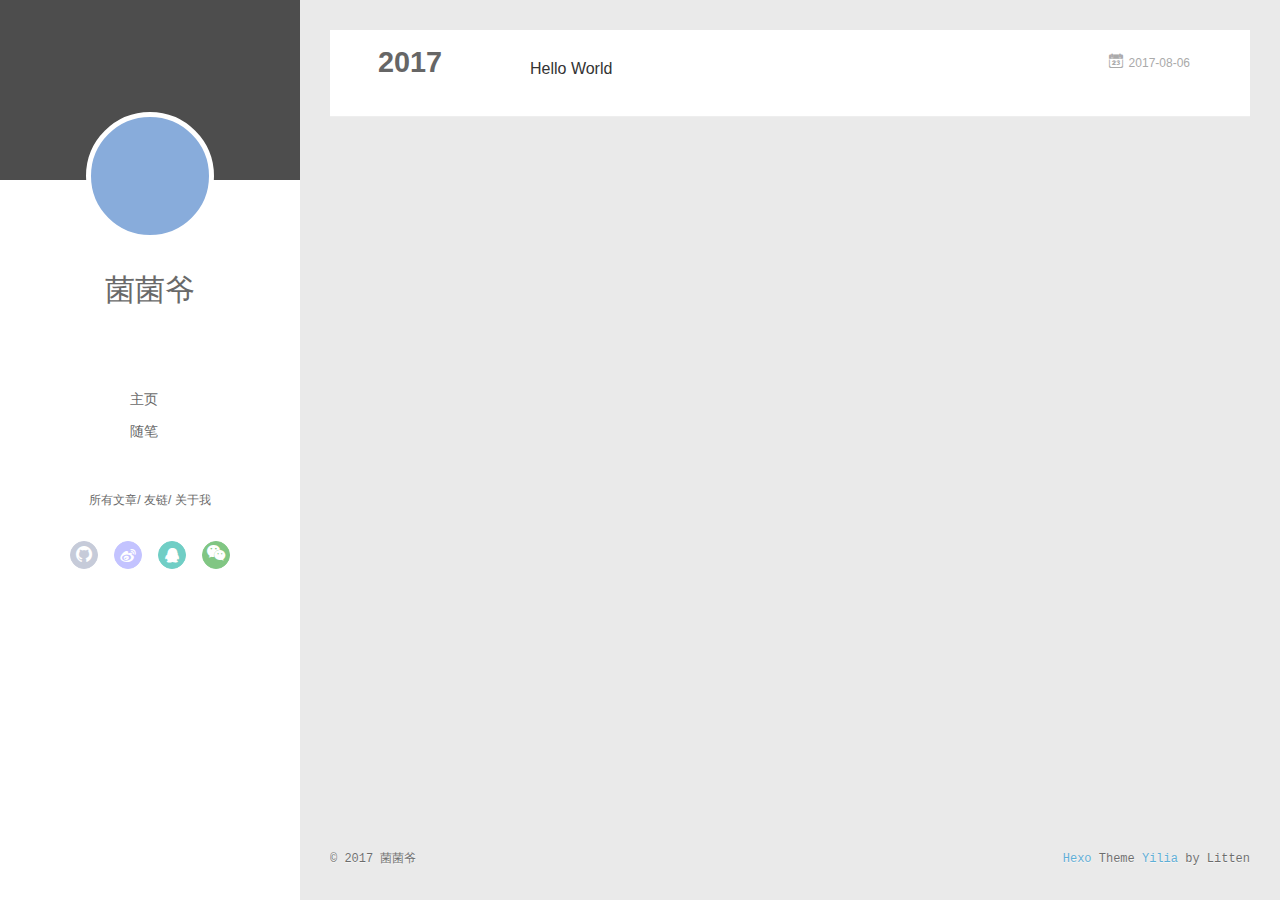
==== commit a8aed997: "Site updated: 2017-08-08 23:49:10" ====
--- a/archives/index.html
+++ b/archives/index.html
@@ -80,13 +80,13 @@
 		<nav class="header-nav">
 			<div class="social">
 				
-					<a class="github" target="_blank" href="#" title="github"><i class="icon-github"></i></a>
+					<a class="github" target="_blank" href="https://github.com/YonderGenso" title="github"><i class="icon-github"></i></a>
 		        
 					<a class="weibo" target="_blank" href="#" title="weibo"><i class="icon-weibo"></i></a>
 		        
-					<a class="rss" target="_blank" href="#" title="rss"><i class="icon-rss"></i></a>
-		        
-					<a class="zhihu" target="_blank" href="#" title="zhihu"><i class="icon-zhihu"></i></a>
+					<a class="qq" target="_blank" href="#" title="qq"><i class="icon-qq"></i></a>
+		        
+					<a class="weixin" target="_blank" href="#" title="weixin"><i class="icon-weixin"></i></a>
 		        
 			</div>
 		</nav>
@@ -121,13 +121,13 @@
 			<nav class="header-nav">
 				<div class="social">
 					
-						<a class="github" target="_blank" href="#" title="github"><i class="icon-github"></i></a>
+						<a class="github" target="_blank" href="https://github.com/YonderGenso" title="github"><i class="icon-github"></i></a>
 			        
 						<a class="weibo" target="_blank" href="#" title="weibo"><i class="icon-weibo"></i></a>
 			        
-						<a class="rss" target="_blank" href="#" title="rss"><i class="icon-rss"></i></a>
+						<a class="qq" target="_blank" href="#" title="qq"><i class="icon-qq"></i></a>
 			        
-						<a class="zhihu" target="_blank" href="#" title="zhihu"><i class="icon-zhihu"></i></a>
+						<a class="weixin" target="_blank" href="#" title="weixin"><i class="icon-weixin"></i></a>
 			        
 				</div>
 			</nav>
